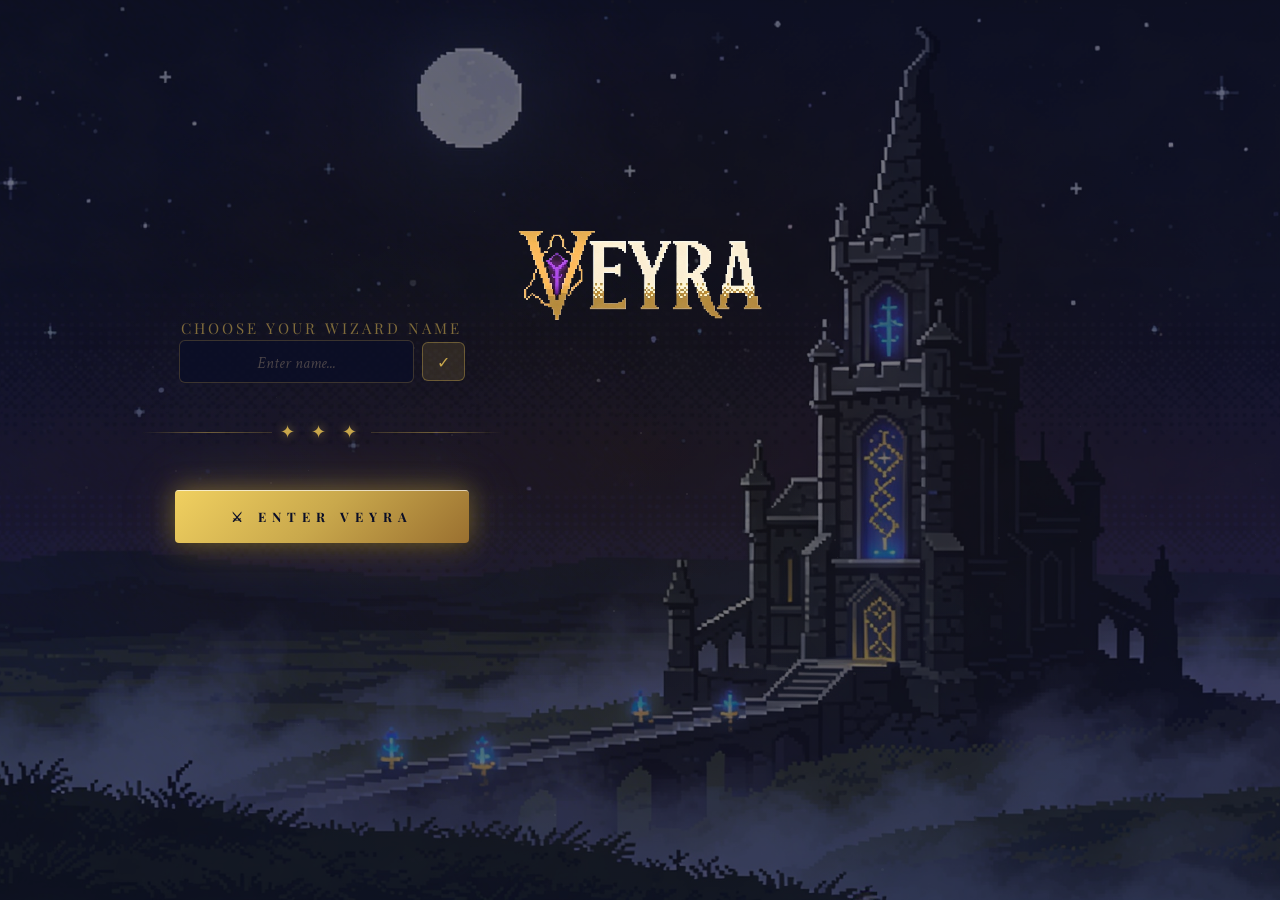
==== index.html @ f9e55d37 "feat(passives): rename Ley Loom → Sigil Tree, visual overhaul - User-facing rename: Ley Loom → The S" ====
<!DOCTYPE html>
<html lang="en">
<head>
  <meta charset="UTF-8">
  <meta name="viewport" content="width=device-width, initial-scale=1.0">
  <meta name="theme-color" content="#0a0e27">
  <meta name="description" content="Veyra — dark fantasy browser RPG">
  <title>Veyra | Game</title>
  <link rel="icon" type="image/svg+xml" href="favicon.svg">

  <!-- Google Fonts -->
  <link rel="preconnect" href="https://fonts.googleapis.com">
  <link rel="preconnect" href="https://fonts.gstatic.com" crossorigin>
  <link href="https://fonts.googleapis.com/css2?family=Cinzel:wght@700&family=Playfair+Display:wght@700;900&family=Crimson+Text:ital,wght@0,400;0,600;1,400&display=swap" rel="stylesheet">
  <link href="https://fonts.googleapis.com/css2?family=Inter:wght@300;400;500;600;700&display=swap" rel="stylesheet">

  <!-- Стили -->
  <link rel="stylesheet" href="src/css/main.css">
  <link rel="stylesheet" href="src/css/map.css">
  <link rel="stylesheet" href="src/css/combat.css">
  <link rel="stylesheet" href="src/css/grimoire.css">
  <link rel="stylesheet" href="src/css/ui.css">
  <link rel="stylesheet" href="src/css/inventory.css">
  <link rel="stylesheet" href="src/css/shop.css">
  <link rel="stylesheet" href="src/css/awakening.css">
  <link rel="stylesheet" href="src/css/tower.css">
  <link rel="stylesheet" href="src/css/passives.css">
</head>
<body>

<!-- Звёздный фон (JS генерирует звёзды) -->
<div id="stars-bg"></div>

<!-- Уведомления -->
<div id="notifications"></div>

<!-- Главный контейнер -->
<div id="game-container">

  <!-- ===== LOADING SCREEN ===== -->
  <div id="screen-loading" class="screen active">
    <div class="loading-bg"></div>

    <!-- Логотип по центру экрана, выше контентного блока -->
    <div class="loading-logo-center">
      <img src="assets/generated/pixel/logo.png" class="loading-logo" alt="VEYRA">
    </div>

    <div class="loading-content">

      <!-- Блок для зарегистрированного пользователя (скрыт по умолчанию) -->
      <div class="loading-user-block" id="loading-user-block" style="display:none">
        <div class="loading-user-row">
          <span class="loading-username" id="hero-name-display"></span>
          <button class="loading-logout-btn" id="btn-logout">✕ Logout</button>
        </div>
      </div>

      <!-- Блок ввода имени (для незарегистрированного) -->
      <div class="loading-register-block" id="loading-register-block">
        <div class="loading-register-label">Choose your wizard name</div>
        <div class="loading-name-row">
          <input
            type="text"
            id="hero-name-input"
            placeholder="Enter name..."
            maxlength="20"
            autocomplete="off"
            spellcheck="false"
          >
          <button id="btn-confirm-name">✓</button>
        </div>
      </div>

      <div class="ornament"><span class="ornament-symbol">✦ ✦ ✦</span></div>
      <button id="btn-start">⚔ Enter Veyra</button>
    </div>
  </div>

  <!-- ===== LOCATION SCREEN ===== -->
  <div id="screen-location" class="screen">
    <!-- Полноэкранный фон текущей локации -->
    <div id="location-bg" class="location-bg"></div>

    <!-- Спрайт торговца — показывается только на площади -->
    <div id="merchant-sprite" style="display:none; position:absolute; bottom:14%; left:4%; z-index:5; cursor:pointer;" title="Talk to Merchant">
      <img src="assets/generated/pixel/NPC_MERCHANT.png" style="height:400px;image-rendering:pixelated;" alt="Merchant">
    </div>

    <!-- Градиентный оверлей для читаемости текста -->
    <div class="location-overlay"></div>

    <!-- HUD: имя, уровень, золото (левый верхний угол) -->
    <div class="location-hud">
      <span id="loc-hud-name" class="loc-hud-name">Mage</span>
      <span id="loc-hud-class-badge" class="hud-class-badge" style="display:none"></span>
      <span id="loc-hud-level" class="loc-hud-level">Lv. 1</span>
      <span id="loc-hud-gold" class="loc-hud-gold">🪙 0</span>
      <div class="hud-buffs" id="hud-buffs"></div>
    </div>

    <!-- Длинная кнопка инвентаря вверху -->
    <button class="inv-top-btn" id="btn-open-inventory"><img src="assets/generated/pixel/inventory_icon.png" width="56" height="56" style="image-rendering:pixelated;vertical-align:middle" alt=""> Inventory</button>

    <!-- Кнопки правый верхний угол (вертикально) -->
    <div class="location-top-right">
      <button class="loc-btn-gold" id="btn-loc-daily"><img src="assets/generated/pixel/reward_icon.png" width="64" height="64" style="image-rendering:pixelated;display:block;margin:0 auto 4px" alt=""><span>Rewards</span></button>
      <button class="loc-btn-outline" id="btn-loc-map"><img src="assets/generated/pixel/map_icon.png" width="64" height="64" style="image-rendering:pixelated;display:block;margin:0 auto 4px" alt=""><span>Map</span></button>
    </div>

    <!-- Кнопки действий внизу по центру (динамические) -->
    <div class="location-actions" id="location-actions"></div>
  </div>

  <!-- ===== MAP SCREEN ===== -->
  <div id="screen-map" class="screen">
    <div class="map-fullscreen-bg"></div>

    <!-- Маркер: Town Square — PNG иконка замка -->
    <div class="map-marker map-marker-square" id="hotspot-square">
      <img src="assets/generated/pixel/castle-marker.png" class="map-marker-img" alt="Town Square">
      <div class="map-marker-label">Town Square</div>
    </div>

    <!-- Маркер: Home — PNG иконка дома -->
    <div class="map-marker map-marker-home" id="hotspot-home">
      <img src="assets/generated/pixel/home-marker.png" class="map-marker-img" alt="Home">
      <div class="map-marker-label">Home</div>
    </div>

    <!-- Маркер: The Spire of Colwick -->
    <div class="map-marker map-marker-tower" id="hotspot-tower">
      <img src="assets/generated/pixel/Tower_Icon.png" class="map-marker-img" alt="The Spire">
      <div class="map-marker-label">The Spire</div>
    </div>

    <button class="map-back-btn" id="btn-map-back">← Back</button>
  </div>

  <!-- ===== INVENTORY SCREEN ===== -->
  <div id="screen-home" class="screen">

    <!-- Шапка инвентаря -->
    <div class="inv-header">
      <button class="inv-back-btn" id="btn-home-back">← Back</button>
      <div class="inv-header-title">Inventory</div>
      <button class="inv-back-btn" id="btn-open-passives" style="margin-left:auto;margin-right:8px;border-color:#4a6a9a;color:#9dc8f0">Sigil Tree</button>
      <div class="inv-header-gold" id="inv-gold">🪙 0</div>
    </div>

    <!-- Основной layout: левая вешалка + правая сетка -->
    <div class="inv-layout">

      <!-- ЛЕВАЯ ЧАСТЬ (40%): интерактивная вешалка -->
      <div class="inv-left">
        <div class="inv-section-label">Equipped</div>

        <!-- Крупная интерактивная вешалка -->
        <div class="inv-hanger-interactive">
          <!-- Wrapper — точно по размеру изображения, зоны позиционируются внутри -->
          <div class="hanger-img-wrapper">
            <img src="assets/generated/pixel/вешалка.png" class="hanger-main-img" alt="hanger">

            <!-- Circle indicators for equipment slots -->
            <!-- Position via top/left percentages. Adjust to match your hanger image (337x600). -->
            <div class="hanger-circle" id="hanger-slot-hat" data-slot="hat" style="top: 10%; left: 42%;"></div>
            <div class="hanger-circle" id="hanger-slot-cloak" data-slot="cloak" style="top: 45%; left: 18%;"></div>
            <div class="hanger-circle" id="hanger-slot-staff" data-slot="staff" style="top: 40%; left: 72%;"></div>
          </div>

          <!-- Скрытые элементы для совместимости с inventory.js -->
          <span id="hanger-hat-emoji" style="display:none"></span>
          <span id="hanger-cloak-emoji" style="display:none"></span>
          <span id="hanger-staff-emoji" style="display:none"></span>
        </div>

        <!-- Статы персонажа -->
        <div class="inv-char-block">
          <div class="inv-char-name" id="inv-char-name">Mage</div>
          <div class="inv-char-level" id="inv-char-level">Level 1</div>
          <div class="inv-xp-row">
            <div class="inv-xp-bar-wrap">
              <div class="inv-xp-bar" id="inv-xp-bar"></div>
            </div>
            <span class="inv-xp-text" id="inv-xp-text">0 / 110 XP</span>
          </div>
          <div class="inv-buffs" id="inv-buffs" style="display:none"></div>
          <div class="inv-stat-row">
            <span class="inv-stat-label">Strength</span>
            <div class="inv-stat-bar-wrap"><div class="inv-stat-bar" id="inv-str-bar"></div></div>
            <span class="inv-stat-val" id="inv-str-val">5</span>
          </div>
          <div class="inv-stat-row">
            <span class="inv-stat-label">Intelligence</span>
            <div class="inv-stat-bar-wrap"><div class="inv-stat-bar" id="inv-int-bar"></div></div>
            <span class="inv-stat-val" id="inv-int-val">5</span>
          </div>
        </div>
      </div>

      <!-- Вертикальный разделитель -->
      <div class="inv-divider"></div>

      <!-- ПРАВАЯ ЧАСТЬ (60%): сетка предметов -->
      <div class="inv-right">
        <div class="inv-section-label">Items<span class="inv-filter-label" id="inv-filter-label"></span></div>
        <!-- Сетка 4×4, пагинация вместо скролла -->
        <div class="inv-grid" id="inv-grid"></div>
        <div id="inv-pagination" class="inv-pagination"></div>
      </div>

    </div>

    <!-- Tooltip предмета (скрыт по умолчанию) -->
    <div class="inv-item-tooltip" id="inv-tooltip">
      <div class="tooltip-name" id="tooltip-name"></div>
      <div class="tooltip-type" id="tooltip-type"></div>
      <div class="tooltip-bonus" id="tooltip-bonus"></div>
      <div class="tooltip-btn-row">
        <button class="tooltip-equip-btn" id="tooltip-equip-btn">Equip</button>
        <button class="tooltip-use-btn" id="tooltip-use-btn" style="display:none">Use</button>
      </div>
    </div>

  </div>

  <!-- ===== GRIMOIRE SCREEN ===== -->
  <div id="screen-grimoire" class="screen">

    <!-- Верхняя панель гримуара -->
    <div class="grimoire-header">
      <button id="btn-grimoire-back">← Back</button>
      <div class="grimoire-header-title">Grimoire Preparation</div>
      <div class="grimoire-header-right" id="grimoire-enemy-badge"></div>
    </div>

    <!-- Основной layout: книга гримуара -->
    <div class="grimoire-book">

      <!-- Левая страница: слоты сборки -->
      <div class="grimoire-page grimoire-page-left">
        <div class="grimoire-page-title">Spell Rotation</div>

        <!-- Лор-подсказка при пустом гримуаре — показывается через JS -->
        <div class="grimoire-lore-hint" id="grimoire-empty-hint" style="display:none">
          Your grimoire is empty, traveller. Choose your spells — weave them into the fabric of your magic. Without three rituals the portal to battle will not open.
        </div>

        <!-- 5 слотов гримуара -->
        <div class="grimoire-slots" id="grimoire-slots">
          <!-- Генерируется через JS -->
        </div>

        <!-- Лор-подпись под слотами -->
        <div class="grimoire-page-lore">
          Pages of the grimoire. Spells will be cast in this order,<br>again and again, until the enemy falls.
        </div>

        <div class="grimoire-rotation-hint">I → II → III → IV → V → I → ...</div>

        <!-- Превью DPS -->
        <div class="grimoire-dps-preview">
          <div class="dps-row">
            <span class="dps-label">Est. DPS:</span>
            <span class="dps-value" id="grimoire-dps">—</span>
          </div>
          <div class="dps-row">
            <span class="dps-label">Est. Kill Time:</span>
            <span class="dps-value" id="grimoire-killtime">—</span>
          </div>
        </div>
      </div>

      <!-- Разделитель книги -->
      <div class="grimoire-spine"></div>

      <!-- Правая страница: пул заклинаний -->
      <div class="grimoire-page grimoire-page-right">
        <div class="grimoire-page-title">Available Spells</div>

        <div class="grimoire-filter-bar" id="grimoire-filter-bar">
          <button class="grimoire-filter-btn grimoire-filter-btn-active" data-filter="all" id="filter-btn-all">All</button>
          <button class="grimoire-filter-btn" data-filter="myclass" id="filter-btn-myclass">My Class</button>
        </div>

        <div class="grimoire-spell-pool" id="grimoire-spell-pool">
          <!-- Генерируется через JS -->
        </div>
        <!-- Лор-подпись под пулом -->
        <div class="grimoire-page-lore">
          Arsenal of available spells. Each new ability<br>awakens as your power grows.
        </div>
      </div>

    </div>

    <!-- Карточка выбранного врага -->
    <div class="grimoire-enemy-card" id="grimoire-enemy-card"></div>

    <!-- Кнопка начала боя -->
    <div class="grimoire-footer">
      <div class="grimoire-warning" id="grimoire-warning"></div>
      <button class="grimoire-begin-btn" id="btn-begin-battle" disabled>⚔ Begin Battle</button>
    </div>

  </div>

  <!-- ===== TOWER ENTRANCE SCREEN ===== -->
  <div id="screen-tower" class="screen">
    <div class="tower-entrance-bg"></div>
    <div class="tower-entrance-overlay"></div>

    <!-- Two-column layout: floor progress left, hero info right -->
    <div class="tower-entrance-layout">

      <!-- RIGHT PANEL: title, meta, actions -->
      <div class="tower-right-panel">
        <div class="tower-title-block">
          <div class="tower-title-ornament">✦ &nbsp; ✦ &nbsp; ✦</div>
          <h1 class="tower-title">THE SPIRE OF COLWICK</h1>
          <div class="tower-subtitle">Ascend. Survive. Claim your glory.</div>
        </div>

        <div class="tower-stats-block">
          <div class="tower-stat-item">
            <span class="tower-stat-label">Attempts today</span>
            <span class="tower-stat-value" id="tower-attempts-display">0 / 3</span>
          </div>
          <div class="tower-stat-divider"></div>
          <div class="tower-stat-item">
            <span class="tower-stat-label">Best floor today</span>
            <span class="tower-stat-value" id="tower-best-display">—</span>
          </div>
          <div class="tower-stat-divider"></div>
          <div class="tower-stat-item">
            <span class="tower-stat-label">All-time best</span>
            <span class="tower-stat-value" id="tower-alltime-display">—</span>
          </div>
        </div>

        <div class="tower-entrance-actions">
          <button class="tower-enter-btn" id="btn-tower-enter">ENTER THE SPIRE</button>
          <!-- Continue run button — shown by JS when an active run exists -->
          <button class="tower-continue-run-btn" id="btn-tower-continue-run" style="display:none">CONTINUE RUN</button>
          <button class="tower-back-btn" id="btn-tower-back">← Back to Map</button>
        </div>
      </div>

    </div>
  </div>

  <!-- ===== TOWER INTER-FLOOR SCREEN ===== -->
  <div id="screen-tower-floor" class="screen">
    <div class="tower-floor-bg"></div>

    <div class="tower-floor-content">
      <div class="tower-floor-cleared-title" id="tower-floor-title">Floor 1 Cleared!</div>

      <div class="tower-floor-mage-status">
        <div class="tower-floor-mage-hp" id="tower-floor-mage-hp">HP: 100 / 100</div>
      </div>

      <div class="tower-floor-divider"></div>

      <div class="tower-floor-next-label">Next Encounter</div>
      <div class="tower-floor-next-preview" id="tower-floor-next-preview">
        <!-- Генерируется tower.js -->
      </div>

      <div class="tower-floor-actions">
        <button class="tower-continue-btn" id="btn-tower-continue">Continue to Floor 2</button>
        <button class="tower-exit-btn" id="btn-tower-exit">Exit Tower</button>
      </div>
    </div>
  </div>

  <!-- ===== TOWER SUMMARY SCREEN ===== -->
  <div id="screen-tower-summary" class="screen">
    <div class="tower-summary-bg"></div>

    <div class="tower-summary-content">
      <div class="tower-summary-title" id="tower-summary-title">The Spire Endures</div>

      <div class="tower-summary-ornament">✦ ✦ ✦</div>

      <div class="tower-summary-detail" id="tower-summary-detail">
        <!-- Генерируется tower.js -->
      </div>

      <button class="tower-claim-btn" id="btn-tower-claim">Claim Rewards</button>
    </div>
  </div>

  <!-- ===== COMBAT SCREEN ===== -->
  <div id="screen-combat" class="screen">

    <!-- Верхняя панель боя -->
    <div class="combat-header">
      <button id="btn-combat-back">← Map</button>
      <!-- Таймер скрыт: бой идёт до смерти одного из участников -->
      <div class="combat-timer-display" id="combat-timer" style="display:none">1:00</div>
      <div class="combat-mage-hp-display" id="combat-mage-hp-display">HP: 100 / 100</div>
    </div>

    <!-- Арена: маг VS враг -->
    <div class="combat-arena">

      <!-- Маг -->
      <div id="combat-mage">
        <div class="mage-figure">
          <img id="mage-anim-idle"   class="mage-sprite"                  src="assets/generated/pixel/character_idle.webp"   alt="">
          <img id="mage-anim-attack" class="mage-sprite mage-sprite-hidden" src="assets/generated/pixel/character_attack.webp" alt="">
          <img id="mage-anim-hurt"   class="mage-sprite mage-sprite-hidden" src="assets/generated/pixel/character_hurt.webp"   alt="">
          <img id="mage-anim-death"  class="mage-sprite mage-sprite-hidden" src="assets/generated/pixel/character_death.webp"  alt="">
        </div>
        <!-- HP бар мага -->
        <div class="combat-hp-bar-wrap">
          <div class="combat-hp-bar combat-hp-bar-mage" id="mage-hp-bar"></div>
        </div>
        <div class="combat-hp-text" id="mage-hp-text">100 / 100</div>
        <!-- Индикатор щита -->
        <div class="mage-shield-display" id="mage-shield-display" style="display:none">Shield: <span id="mage-shield-val">0</span></div>
        <div class="mage-label">You</div>
      </div>

      <!-- Снаряд заклинания (позиционируется абсолютно) -->
      <div id="spell-projectile"></div>

      <!-- Враг -->
      <div id="combat-enemy">
        <div class="enemy-figure">
          <img id="enemy-img" class="combat-enemy-img" src="assets/generated/training_dummy.png" alt="Enemy">
        </div>
        <!-- Статусы врага -->
        <div class="enemy-status-row" id="enemy-status-row"></div>
        <!-- HP бар врага -->
        <div class="combat-hp-bar-wrap">
          <div class="combat-hp-bar combat-hp-bar-enemy" id="enemy-hp-bar"></div>
        </div>
        <div class="combat-hp-text" id="enemy-hp-text">200 / 200</div>
        <div class="enemy-label" id="enemy-label">Enemy</div>
      </div>

    </div>

    <!-- Grimoire Tracker: текущая ротация -->
    <div class="grimoire-tracker" id="grimoire-tracker">
      <!-- Генерируется через JS -->
    </div>

    <!-- Лог боевых действий -->
    <div class="combat-log-container">
      <div id="combat-log"></div>
    </div>

    <!-- Лор-подсказка при первом бою — скрывается через 8 сек -->
    <div class="combat-lore-hint" id="combat-lore-hint" style="display:none">
      Your mage performs the ritual automatically. Watch. Pray. Your power decides the outcome.
    </div>

    <!-- Skip Fight: авто-просчёт исхода боя, доступен везде (обычный бой, башня, тренировка) -->
    <button id="btn-skip-fight" class="combat-skip-btn">&#x23ED; Skip</button>

  </div>

  <!-- Resolving overlay — поверх всего при быстром просчёте боя -->
  <div id="resolving-overlay" class="resolving-overlay hidden">Resolving…</div>

  <!-- ===== PASSIVES SCREEN — Sigil Tree ===== -->
  <div id="screen-passives" class="screen">

    <!-- Header -->
    <div class="passives-header">
      <button class="passives-back-btn" id="btn-passives-back">← Back</button>
      <div class="passives-header-title">❖ The Sigil Tree ❖</div>
      <div class="passives-threads-display">
        Sigils: <span class="passives-threads-count" id="passives-header-threads">0</span>
      </div>
    </div>

    <!-- Main layout -->
    <div class="passives-layout">

      <!-- Left panel: character info + sigils + respec -->
      <div class="passives-left">
        <div class="passives-panel-title">The Sigil Tree</div>
        <div class="passives-panel-divider"></div>

        <div class="passives-char-name" id="passives-char-name">Mage</div>
        <div class="passives-char-class" id="passives-char-class">No Class</div>

        <div class="passives-panel-divider"></div>

        <div class="passives-threads-box">
          <div class="passives-threads-label">Sigils Available</div>
          <div class="passives-threads-value" id="passives-threads-value">0</div>
          <div class="passives-threads-total" id="passives-threads-total">0 total earned</div>
        </div>

        <div class="passives-panel-divider"></div>

        <div class="passives-legend">
          <div class="passives-legend-title">Node Types</div>
          <div class="passives-legend-item">
            <span class="legend-star legend-star-minor">&#9733;</span> Minor (1 Sigil)
          </div>
          <div class="passives-legend-item">
            <span class="legend-star legend-star-major">&#9733;</span> Major (2 Sigils)
          </div>
          <div class="passives-legend-item">
            <span class="legend-star legend-star-keystone">&#10022;</span> Keystone (3 Sigils)
          </div>
        </div>

        <button class="passives-respec-btn" id="btn-passives-respec" disabled>&#8635; Respec All (0g)</button>
      </div>

      <!-- Right panel: constellation canvas -->
      <div class="passives-right" id="passives-right-panel">
        <!-- Canvas container — PassiveTreeCanvas.init() attaches <canvas> here -->
        <div id="passives-canvas-container" class="passives-canvas-wrap">
          <!-- Decorative L-shaped corner ornaments -->
          <div class="passives-corner passives-corner-tl"></div>
          <div class="passives-corner passives-corner-tr"></div>
          <div class="passives-corner passives-corner-bl"></div>
          <div class="passives-corner passives-corner-br"></div>
        </div>
      </div>
    </div>

  </div>

</div><!-- /game-container -->

<!-- ===== POPUP: DAILY LOGIN ===== -->
<div class="popup-overlay" id="popup-daily">
  <div class="popup-window">
    <button class="popup-close-btn" id="btn-close-daily">✕</button>
    <h2 class="popup-title">🎁 Daily Reward</h2>
    <p class="daily-login-intro">Come back every day and collect your gifts</p>

    <!-- Сетка 7 дней -->
    <div id="daily-grid">
      <!-- Генерируется через JS -->
    </div>

    <!-- Отображение текущей награды -->
    <div id="daily-reward-display"></div>

    <div class="daily-btn-row">
      <button id="btn-claim-daily" class="btn-primary">✦ Claim</button>
      <button id="btn-close-daily-2" class="btn-secondary" onclick="document.getElementById('popup-daily').classList.remove('visible')">Later</button>
    </div>
  </div>
</div>

<!-- ===== POPUP: COMBAT RESULT ===== -->
<div class="popup-overlay" id="popup-result">
  <div class="popup-window">
    <h2 class="popup-title" id="result-title">⚔️ Victory!</h2>
    <p id="result-status"></p>
    <div id="result-stats"></div>
    <div class="result-btn-row">
      <button class="btn-primary" id="btn-result-replay">▶ Fight Again</button>
      <button class="btn-secondary" id="btn-result-back">← Map</button>
    </div>
  </div>
</div>

<!-- ===== POPUP: LEVEL UP ===== -->
<div class="popup-overlay" id="popup-levelup">
  <div class="popup-window">
    <span class="levelup-crown">👑</span>
    <p class="levelup-text">Level Up!</p>
    <span id="levelup-number">2</span>
    <div class="levelup-divider"></div>
    <div id="levelup-reward">+10 gold</div>
    <button class="btn-primary" id="btn-levelup-close">Awesome!</button>
  </div>
</div>

<!-- ===== POPUP: LOCATION VIEW (сохранён для совместимости) ===== -->
<div class="popup-overlay" id="popup-location">
  <div class="location-view-window">
    <button class="popup-close-btn" id="btn-close-location">✕</button>
    <div class="location-view-name" id="location-view-name">Town Square</div>
    <img class="location-view-img" id="location-view-img" src="" alt="Location" />
    <p class="location-view-desc" id="location-view-desc"></p>
  </div>
</div>

<!-- ===== POPUP: SHOP ===== -->
<div id="popup-shop" class="popup-overlay">
  <div class="popup-box shop-popup-box">
    <div class="shop-header">
      <h2 class="shop-title">Merchant's Wares</h2>
      <span id="shop-gold-display" class="shop-gold">🪙 0</span>
    </div>
    <!-- Имя торговца и реплика -->
    <div class="shop-merchant-voice">
      <span class="shop-merchant-name">Morthis Dray</span>
      <span id="shop-merchant-line" class="shop-merchant-line"></span>
    </div>
    <div id="shop-items-list" class="shop-items-list"></div>
    <button id="btn-close-shop" class="popup-close-btn">Leave</button>
  </div>
</div>

<!-- ===== POPUP: AWAKENING (Class Selection) ===== -->
<div class="popup-overlay" id="popup-awakening">
  <div class="popup-window awakening-window">
    <h2 class="popup-title awakening-title">The Awakening</h2>
    <p class="awakening-intro">Your magic stirs. Choose the element that calls to your soul.</p>

    <div class="awakening-grid">
      <!-- Pyromancer -->
      <div class="awakening-card" data-class="pyromancer" data-color="#e74c3c">
        <div class="awakening-card-icon" style="color:#e74c3c">&#128293;</div>
        <div class="awakening-card-name" style="color:#e74c3c">Pyromancer</div>
        <div class="awakening-card-element">Fire</div>
        <div class="awakening-card-desc">Kill before you die. Highest burst damage, devastating DoTs, but no healing.</div>
        <div class="awakening-card-passive"><strong>Passive:</strong> Combustion &mdash; fire spells build Ember stacks that detonate for bonus damage.</div>
        <div class="awakening-card-spell">First spell: <em>Fireball</em></div>
      </div>

      <!-- Stormcaller -->
      <div class="awakening-card" data-class="stormcaller" data-color="#3498db">
        <div class="awakening-card-icon" style="color:#3498db">&#9889;</div>
        <div class="awakening-card-name" style="color:#3498db">Stormcaller</div>
        <div class="awakening-card-element">Air</div>
        <div class="awakening-card-desc">Death by a thousand cuts. Fastest casts, chain lightning, evasion.</div>
        <div class="awakening-card-passive"><strong>Passive:</strong> Static Charge &mdash; rapid casts build charges that trigger Thunderstorm.</div>
        <div class="awakening-card-spell">First spell: <em>Gust</em></div>
      </div>

      <!-- Tidecaster -->
      <div class="awakening-card" data-class="tidecaster" data-color="#1abc9c">
        <div class="awakening-card-icon" style="color:#1abc9c">&#127754;</div>
        <div class="awakening-card-name" style="color:#1abc9c">Tidecaster</div>
        <div class="awakening-card-element">Water</div>
        <div class="awakening-card-desc">Outlast everything. Sustain, lifesteal, and control. The patient predator.</div>
        <div class="awakening-card-passive"><strong>Passive:</strong> Riptide &mdash; auto-heals when HP drops below 40%, once per battle.</div>
        <div class="awakening-card-spell">First spell: <em>Tidal Bolt</em></div>
      </div>

      <!-- Geomancer -->
      <div class="awakening-card" data-class="geomancer" data-color="#e67e22">
        <div class="awakening-card-icon" style="color:#e67e22">&#9968;</div>
        <div class="awakening-card-name" style="color:#e67e22">Geomancer</div>
        <div class="awakening-card-element">Earth</div>
        <div class="awakening-card-desc">Unmovable wall. Shields, damage reflection, and attrition warfare.</div>
        <div class="awakening-card-passive"><strong>Passive:</strong> Bedrock &mdash; 15% damage reduction + 10% reflect while shield is active.</div>
        <div class="awakening-card-spell">First spell: <em>Stone Bolt</em></div>
      </div>
    </div>

    <button class="btn-primary awakening-btn" id="btn-awaken" disabled>Awaken</button>
  </div>
</div>

<!-- ES6 модули — точка входа -->
<script type="module" src="src/js/main.js?v=2"></script>

</body>
</html>
---- src/css/main.css ----
/**
 * main.css — глобальные стили, переменные, базовые элементы
 * Основа dark fantasy атмосферы
 */

/* === CSS ПЕРЕМЕННЫЕ === */
:root {
  --color-bg-deep: #0a0e27;
  --color-bg-purple: #100d0a; /* тёмный коричнево-чёрный вместо фиолетового */
  --color-bg-green: #0a2e1a;
  --color-gold: #c9a84c;
  --color-gold-light: #e8c46a;
  --color-gold-dark: #9a7030;
  --color-emerald: #2ecc71;
  --color-text: #e8e0d0;
  --color-text-muted: #8a7a6a;
  --color-border: #3a2a5a;
  --color-border-gold: rgba(201, 168, 76, 0.4);
  --color-arcane: rgba(201, 168, 76, 0.9); /* золото вместо синего */
  --color-verdant: #2ecc71;
  --color-shadow: rgba(180, 140, 60, 1); /* тёмное золото вместо фиолетового */

  --font-title: 'Playfair Display', serif;
  --font-body: 'Crimson Text', serif;
  --font-ui: 'Inter', system-ui, -apple-system, BlinkMacSystemFont, 'Segoe UI', sans-serif;

  /* Unified typography scale — +30% от оригинала для читаемости с расстояния */
  --fs-2xs: 15px;
  --fs-xs:  16px;
  --fs-sm:  17px;
  --fs-md:  19px;
  --fs-lg:  21px;
  --fs-xl:  24px;
  --fs-2xl: 26px;
  --fs-3xl: 37px;

  --transition-fast: 0.15s ease;
  --transition-mid: 0.3s ease;
  --transition-slow: 0.6s ease;

  --glow-gold: 0 0 15px rgba(201, 168, 76, 0.5), 0 0 30px rgba(201, 168, 76, 0.2);
  --glow-purple: 0 0 15px rgba(180, 140, 60, 0.5), 0 0 30px rgba(180, 140, 60, 0.2); /* золото вместо фиолетового */
  --glow-emerald: 0 0 15px rgba(46, 204, 113, 0.5), 0 0 30px rgba(46, 204, 113, 0.2);
  --glow-arcane: 0 0 15px rgba(201, 168, 76, 0.5), 0 0 30px rgba(201, 168, 76, 0.2); /* золото вместо синего */

  /* [HIGH 1.2] Усиленные варианты свечения */
  --glow-gold-strong:   0 0 20px rgba(201, 168, 76, 0.8), 0 0 50px rgba(201, 168, 76, 0.4), 0 0 100px rgba(201, 168, 76, 0.1);
  --glow-purple-strong: 0 0 20px rgba(180, 140, 60, 0.8), 0 0 50px rgba(180, 140, 60, 0.4); /* золото вместо фиолетового */
  --glow-arcane-strong: 0 0 20px rgba(201, 168, 76, 0.8),  0 0 50px rgba(201, 168, 76, 0.4); /* золото вместо синего */
  --border-ornament: linear-gradient(90deg, transparent, rgba(201,168,76,0.6), transparent);
}

/* === СБРОС СТИЛЕЙ === */
*, *::before, *::after {
  box-sizing: border-box;
  margin: 0;
  padding: 0;
}

html, body {
  width: 100%;
  height: 100%;
  overflow: hidden;
}

body {
  background: var(--color-bg-deep);
  color: var(--color-text);
  font-family: var(--font-body);
  font-size: 16px;
  line-height: 1.5;
  -webkit-font-smoothing: antialiased;
  position: relative;
}

/* === ЗВЁЗДНЫЙ ФОН === */
#stars-bg {
  position: fixed;
  inset: 0;
  pointer-events: none;
  z-index: 0;
  overflow: hidden;
}

/* [HIGH 1.1] Туманность второго плана — добавляет глубину */
#stars-bg::after {
  content: '';
  position: absolute;
  inset: 0;
  background:
    radial-gradient(ellipse 80% 50% at 20% 40%, rgba(180, 140, 60, 0.06) 0%, transparent 60%),
    radial-gradient(ellipse 60% 40% at 80% 70%, rgba(201, 168, 76, 0.04) 0%, transparent 55%),
    radial-gradient(ellipse 40% 30% at 50% 10%, rgba(201, 168, 76, 0.04) 0%, transparent 50%);
  pointer-events: none;
  z-index: 0;
}

.star {
  position: absolute;
  background: #fff;
  border-radius: 50%;
  animation: starTwinkle var(--dur, 3s) ease-in-out infinite;
}

@keyframes starTwinkle {
  0%, 100% { opacity: 0.1; transform: scale(1); }
  50% { opacity: 0.8; transform: scale(1.3); }
}

/* === КОНТЕЙНЕР ИГРЫ === */
/* Заполняет весь экран без полос и без фиксированного соотношения сторон */
#game-container {
  position: relative;
  width: 100%;
  height: 100vh;
  overflow: hidden;
  display: flex;
  flex-direction: column;
  z-index: 1;
}

/* === ЭКРАНЫ === */
.screen {
  display: none;
  position: absolute;
  inset: 0;
  flex-direction: column;
  overflow: hidden;
}

.screen.active {
  display: flex;
}

/* [MEDIUM 8.2] Плавный переход между экранами */
.screen-enter {
  animation: screenFadeIn 0.4s ease forwards;
}

@keyframes screenFadeIn {
  from { opacity: 0; }
  to   { opacity: 1; }
}

/* === HUD (верхняя панель) === */
#hud {
  position: fixed;
  top: 0;
  left: 0;
  width: 100%;
  z-index: 100;
  background: linear-gradient(180deg, rgba(10, 14, 39, 0.98) 0%, rgba(10, 14, 39, 0.85) 100%);
  border-bottom: 1px solid var(--color-border-gold);
  padding: 8px 12px 6px;
  display: none;
  flex-direction: column;
  gap: 4px;
  backdrop-filter: blur(8px);
}

.hud-top {
  display: flex;
  align-items: center;
  gap: 12px;
  font-family: var(--font-ui);
  font-size: 20px; /* +30%: 15 → 20 */
  padding: 0 16px;
}

.hud-name {
  color: var(--color-gold);
  font-weight: 600;
  text-shadow: 0 0 8px rgba(201, 168, 76, 0.5);
  flex: 1;
  white-space: nowrap;
  overflow: hidden;
  text-overflow: ellipsis;
}

.hud-level {
  color: var(--color-arcane);
  font-size: var(--fs-xs);
  padding: 2px 8px;
  border: 1px solid rgba(201, 168, 76, 0.4);
  border-radius: 12px;
  background: rgba(201, 168, 76, 0.08);
}

.hud-gold {
  color: var(--color-gold);
  display: flex;
  align-items: center;
  gap: 3px;
  font-size: 17px; /* +30%: 13 → 17 */
}

.hud-gold::before {
  content: '🪙';
  font-size: 12px;
}

/* XP бар */
.hud-xp-bar-container {
  position: relative;
  height: 6px;
  background: rgba(255,255,255,0.08);
  border-radius: 3px;
  overflow: hidden;
  border: 1px solid rgba(255,255,255,0.05);
}

#hud-xp-bar {
  height: 100%;
  background: linear-gradient(90deg, #c9a84c, #b48c3c, #c9a84c); /* золотой градиент вместо синего-фиолетового */
  border-radius: 3px;
  transition: width 0.5s ease;
  position: relative;
}

#hud-xp-bar::after {
  content: '';
  position: absolute;
  top: 0; left: 0; right: 0;
  height: 50%;
  background: rgba(255,255,255,0.2);
  border-radius: 3px 3px 0 0;
}

.hud-xp-text {
  position: absolute;
  right: 4px;
  top: 50%;
  transform: translateY(-50%);
  font-size: var(--fs-2xs);
  color: rgba(255,255,255,0.5);
  font-family: var(--font-title);
  line-height: 1;
}

/* === НИЖНЯЯ НАВИГАЦИЯ (удалена, оставлен пустой блок для совместимости) === */

/* === ЭКРАН ЗАГРУЗКИ === */
#screen-loading {
  background: radial-gradient(ellipse at center, rgba(20,15,10,0.8) 0%, rgba(10,14,39,0.95) 70%),
    radial-gradient(ellipse at 70% 30%, rgba(20,15,10,0.4) 0%, transparent 60%); /* тёмный коричнево-чёрный вместо фиолетового */
  align-items: flex-start;
  justify-content: flex-start;
  text-align: center;
  padding: 40px 24px;
}

/* Фоновое изображение замка — позади всего контента */
.loading-bg {
  position: absolute;
  inset: 0;
  background: url('../../assets/generated/pixel/start-castle.png') center/cover no-repeat;
  z-index: 0;
  opacity: 0.45;
}

/* Правило заменено: z-index теперь задаётся через .loading-content */

/* === ГЕРОЙ НА ЗАГРУЗОЧНОМ ЭКРАНЕ === */
/* PNG-изображение героя над логотипом */
.loading-hero-img {
  width: 200px;
  height: auto;
  display: block;
  margin: 0 auto 24px;
  filter: drop-shadow(0 0 30px rgba(201,168,76,0.5));
}

/* [HIGH 2.1] Логотип с CSS-кольцами вместо простого эмодзи */
.loading-logo-old {
  margin-bottom: 24px;
  position: relative;
  width: 120px;
  height: 120px;
  display: flex;
  align-items: center;
  justify-content: center;
}

.loading-logo .logo-icon {
  font-size: 64px;
  line-height: 1;
  display: block;
  position: relative;
  z-index: 2;
  filter: drop-shadow(0 0 16px rgba(201, 168, 76, 0.9)) drop-shadow(0 0 40px rgba(201, 168, 76, 0.5)); /* золото вместо фиолетового */
  animation: logoPulse 3s ease-in-out infinite;
}

/* Внешнее вращающееся кольцо */
.loading-logo::before {
  content: '';
  position: absolute;
  inset: 0;
  border-radius: 50%;
  border: 1px solid rgba(201, 168, 76, 0.5);
  border-top-color: transparent;
  border-bottom-color: transparent;
  animation: sigilRotate 8s linear infinite;
}

/* Внутреннее контрвращающееся кольцо */
.loading-logo::after {
  content: '';
  position: absolute;
  inset: 8px;
  border-radius: 50%;
  border: 1px solid rgba(180, 140, 60, 0.4); /* золото вместо фиолетового */
  border-left-color: transparent;
  border-right-color: transparent;
  animation: sigilRotate 5s linear infinite reverse;
}

@keyframes sigilRotate {
  from { transform: rotate(0deg); }
  to   { transform: rotate(360deg); }
}

@keyframes logoPulse {
  0%, 100% { filter: drop-shadow(0 0 16px rgba(201,168,76,0.5)); transform: scale(1); } /* золото вместо фиолетового */
  50%       { filter: drop-shadow(0 0 40px rgba(201,168,76,1.0)) drop-shadow(0 0 20px rgba(180,140,60,0.5)); transform: scale(1.04); }
}

/* Обёртка логотипа — абсолютно центрированная, выше контентного блока */
.loading-logo-center {
  position: absolute;
  top: 18%;
  left: 50%;
  transform: translateX(-50%);
  z-index: 2;
  pointer-events: none;
}

/* Логотип игры на начальном экране */
.loading-logo {
  width: 340px;
  max-width: 88vw;
  height: auto;
  display: block;
  image-rendering: pixelated;
  margin-bottom: 4px;
  animation: titleAppear 1.2s cubic-bezier(0.2, 0, 0.4, 1) both;
}

.loading-title {
  font-family: var(--font-title);
  font-size: 72px;
  font-weight: 900;
  color: var(--color-gold);
  text-shadow:
    0 0 20px rgba(201, 168, 76, 0.8),
    0 0 60px rgba(201, 168, 76, 0.4),
    0 0 120px rgba(201, 168, 76, 0.15),
    0 4px 8px rgba(0, 0, 0, 1);
  letter-spacing: 16px;
  text-transform: uppercase;
  margin-top: 0;
  margin-bottom: 4px;
  animation: titleAppear 1.2s cubic-bezier(0.2, 0, 0.4, 1) both;
}

@keyframes titleAppear {
  from {
    opacity: 0;
    letter-spacing: 40px;
    filter: blur(8px);
  }
  to {
    opacity: 1;
    letter-spacing: 16px;
    filter: blur(0);
  }
}

/* [HIGH 2.3] Подзаголовок — итальянский стиль */
.loading-subtitle {
  font-family: var(--font-body);
  font-style: italic;
  color: var(--color-text-muted);
  font-size: 16px;
  letter-spacing: 4px;
  margin-bottom: 48px;
  text-transform: uppercase;
  opacity: 0.75;
  animation: fadeInUp 1s ease 0.4s both;
}

@keyframes fadeInUp {
  from { opacity: 0; transform: translateY(12px); }
  to   { opacity: 0.75; transform: translateY(0); }
}

/* [HIGH 2.5] Секция имени персонажа */
.name-section {
  width: 100%;
  max-width: 340px;
  margin-bottom: 28px;
}

.name-label {
  font-family: var(--font-title);
  font-size: var(--fs-2xs);
  letter-spacing: 4px;
  color: rgba(201, 168, 76, 0.6);
  text-transform: uppercase;
  margin-bottom: 10px;
  text-align: center;
}

#hero-name-display {
  font-family: var(--font-title);
  font-size: 22px;
  color: var(--color-text);
  margin-bottom: 16px;
  text-align: center;
  min-height: 28px;
  text-shadow: 0 0 12px rgba(255,255,255,0.1);
}

.name-input-row {
  display: flex;
  gap: 8px;
}

#hero-name-input {
  flex: 1;
  background: rgba(10, 14, 39, 0.8);
  border: 1px solid rgba(201, 168, 76, 0.25);
  border-radius: 6px;
  padding: 10px 16px;
  color: var(--color-text);
  font-family: var(--font-title);
  font-size: 16px;
  letter-spacing: 1px;
  outline: none;
  transition: border-color 0.2s ease, box-shadow 0.2s ease;
  text-align: center;
}

#hero-name-input::placeholder {
  color: rgba(138, 122, 106, 0.5);
  font-style: italic;
  font-family: var(--font-body);
  letter-spacing: 0;
}

#hero-name-input:focus {
  border-color: rgba(201, 168, 76, 0.7);
  box-shadow: 0 0 0 3px rgba(201, 168, 76, 0.08), 0 0 20px rgba(201, 168, 76, 0.2);
  background: rgba(10, 14, 39, 0.95);
}

#btn-confirm-name {
  background: rgba(201, 168, 76, 0.15);
  border: 1px solid rgba(201, 168, 76, 0.4);
  border-radius: 6px;
  padding: 8px 14px;
  color: var(--color-gold);
  font-family: var(--font-title);
  font-size: var(--fs-xs);
  cursor: pointer;
  transition: all var(--transition-fast);
}

#btn-confirm-name:hover {
  background: rgba(201, 168, 76, 0.25);
  box-shadow: var(--glow-gold);
}

/* [HIGH 2.6] Кнопка ВОЙТИ — монументальный стиль */
#btn-start {
  font-family: var(--font-title);
  font-size: 13px;
  font-weight: 700;
  letter-spacing: 6px;
  text-transform: uppercase;
  color: #0a0e27;
  background: linear-gradient(135deg, #f0d060 0%, #c9a84c 50%, #9a7030 100%);
  border: none;
  border-radius: 4px;
  padding: 18px 56px;
  cursor: pointer;
  position: relative;
  overflow: hidden;
  transition: all 0.3s ease;
  box-shadow:
    0 0 25px rgba(201, 168, 76, 0.5),
    0 0 60px rgba(201, 168, 76, 0.2),
    0 6px 20px rgba(0, 0, 0, 0.6),
    inset 0 1px 0 rgba(255, 255, 255, 0.3);
}

/* Скользящий блеск */
#btn-start::before {
  content: '';
  position: absolute;
  top: 0; left: -100%;
  width: 60%; height: 100%;
  background: linear-gradient(90deg, transparent, rgba(255,255,255,0.35), transparent);
  transform: skewX(-20deg);
  transition: left 0.6s ease;
}

#btn-start:hover::before {
  left: 160%;
}

/* Верхняя линия блика */
#btn-start::after {
  content: '';
  position: absolute;
  top: 0; left: 0; right: 0;
  height: 1px;
  background: rgba(255, 255, 255, 0.5);
}

#btn-start:hover {
  transform: translateY(-3px);
  box-shadow:
    0 0 40px rgba(201, 168, 76, 0.8),
    0 0 80px rgba(201, 168, 76, 0.3),
    0 10px 30px rgba(0, 0, 0, 0.7);
  background: linear-gradient(135deg, #f5d868 0%, #d4a84c 50%, #a07838 100%);
}

#btn-start:active {
  transform: translateY(-1px);
  box-shadow:
    0 0 20px rgba(201, 168, 76, 0.5),
    0 3px 10px rgba(0, 0, 0, 0.5);
}

/* [HIGH 2.4] Орнаментальный разделитель с тремя ромбами */
.ornament {
  display: flex;
  align-items: center;
  gap: 8px;
  color: rgba(201, 168, 76, 0.4);
  width: 100%;
  max-width: 360px;
  margin: 20px 0 28px;
}

.ornament::before {
  content: '';
  flex: 1;
  height: 1px;
  background: linear-gradient(90deg, transparent, rgba(201, 168, 76, 0.5), rgba(201, 168, 76, 0.2));
}

.ornament::after {
  content: '';
  flex: 1;
  height: 1px;
  background: linear-gradient(90deg, rgba(201, 168, 76, 0.2), rgba(201, 168, 76, 0.5), transparent);
}

.ornament-symbol {
  color: var(--color-gold);
  font-size: 18px;
  text-shadow: 0 0 10px rgba(201, 168, 76, 0.6);
  letter-spacing: 6px;
}

/* === ПАНЕЛЬ С ОРНАМЕНТОМ === */
/* [HIGH 1.4] Рамка внутри рамки — декоративный эффект */
.panel {
  background: linear-gradient(135deg, rgba(20, 15, 10, 0.95), rgba(10, 14, 39, 0.95)); /* тёмный коричнево-чёрный вместо фиолетового */
  border: 1px solid rgba(201,168,76,0.3);
  border-radius: 12px;
  padding: 20px;
  position: relative;
  box-shadow: inset 0 1px 0 rgba(255,255,255,0.04), 0 8px 32px rgba(0,0,0,0.5);
}

/* Верхняя золотая линия внутри панели */
.panel::before {
  content: '';
  position: absolute;
  top: 1px;
  left: 12px;
  right: 12px;
  height: 1px;
  background: linear-gradient(90deg, transparent, rgba(201,168,76,0.4), transparent);
  pointer-events: none;
}

/* Нижняя золотая линия внутри панели */
.panel::after {
  content: '';
  position: absolute;
  bottom: 1px;
  left: 12px;
  right: 12px;
  height: 1px;
  background: linear-gradient(90deg, transparent, rgba(201,168,76,0.2), transparent);
  pointer-events: none;
}

/* === КНОПКИ === */

/* [HIGH 7.1] Основная кнопка — усиленное золотое присутствие */
.btn-primary {
  font-family: var(--font-title);
  font-size: var(--fs-sm);
  font-weight: 700;
  letter-spacing: 3px;
  text-transform: uppercase;
  color: #0a0e27;
  background: linear-gradient(135deg, #f0d060, #c9a84c, #9a7030);
  border: none;
  border-radius: 4px;
  padding: 12px 28px;
  cursor: pointer;
  transition: all 0.2s ease;
  box-shadow:
    0 0 12px rgba(201,168,76,0.3),
    0 3px 8px rgba(0,0,0,0.4),
    inset 0 1px 0 rgba(255,255,255,0.3);
  position: relative;
  overflow: hidden;
}

.btn-primary::before {
  content: '';
  position: absolute;
  top: 0; left: 0; right: 0;
  height: 1px;
  background: rgba(255,255,255,0.4);
}

.btn-primary:hover {
  transform: translateY(-2px);
  box-shadow:
    0 0 25px rgba(201,168,76,0.6),
    0 6px 16px rgba(0,0,0,0.5);
  background: linear-gradient(135deg, #f5d868, #d4a84c, #a07838);
}

.btn-primary:active {
  transform: translateY(0);
}

/* [MEDIUM 7.2] Вторичная кнопка — призрачный стиль */
.btn-secondary {
  font-family: var(--font-title);
  font-size: var(--fs-sm);
  letter-spacing: 2px;
  text-transform: uppercase;
  color: rgba(232, 224, 208, 0.6);
  background: rgba(255,255,255,0.03);
  border: 1px solid rgba(255,255,255,0.1);
  border-radius: 4px;
  padding: 10px 20px;
  cursor: pointer;
  transition: all 0.2s ease;
}

.btn-secondary:hover {
  color: var(--color-text);
  border-color: rgba(201,168,76,0.3);
  background: rgba(255,255,255,0.06);
  transform: translateY(-1px);
}

/* === POPUP-Ы === */
.popup-overlay {
  position: fixed;
  inset: 0;
  background: rgba(5, 5, 15, 0.85);
  z-index: 200;
  display: none;
  align-items: center;
  justify-content: center;
  padding: 20px;
  backdrop-filter: blur(4px);
}

.popup-overlay.visible {
  display: flex;
  animation: overlayFadeIn 0.2s ease;
}

@keyframes overlayFadeIn {
  from { opacity: 0; }
  to { opacity: 1; }
}

/* [HIGH 7.3] Всплывающее окно с угловыми орнаментами */
.popup-window {
  background: linear-gradient(160deg, #120f0a 0%, #0d1230 100%); /* тёмный коричневый вместо фиолетового */
  border: 1px solid rgba(201, 168, 76, 0.35);
  border-radius: 12px;
  padding: 32px 36px;
  width: 100%;
  max-width: 520px;
  position: relative;
  box-shadow:
    var(--glow-purple),
    0 0 0 1px rgba(255,255,255,0.03) inset,
    0 24px 80px rgba(0,0,0,0.7);
  animation: popupSlideIn 0.3s cubic-bezier(0.34, 1.56, 0.64, 1);
}

/* Верхняя золотая линия */
.popup-window::before {
  content: '';
  position: absolute;
  top: 0; left: 20%; right: 20%;
  height: 1px;
  background: linear-gradient(90deg, transparent, rgba(201,168,76,0.7), transparent);
}

/* Нижняя золотая линия */
.popup-window::after {
  content: '';
  position: absolute;
  bottom: 0; left: 20%; right: 20%;
  height: 1px;
  background: linear-gradient(90deg, transparent, rgba(201,168,76,0.3), transparent);
}

@keyframes popupSlideIn {
  from { opacity: 0; transform: scale(0.85) translateY(20px); }
  to { opacity: 1; transform: scale(1) translateY(0); }
}

.popup-title {
  font-family: var(--font-title);
  font-size: 20px;
  font-weight: 700;
  color: var(--color-gold);
  text-align: center;
  text-shadow: var(--glow-gold);
  margin-bottom: 20px;
  letter-spacing: 2px;
}

.popup-close-btn {
  position: absolute;
  top: 12px;
  right: 12px;
  background: none;
  border: none;
  color: var(--color-text-muted);
  font-family: var(--font-ui);
  font-size: 20px;
  cursor: pointer;
  padding: 4px;
  line-height: 1;
  transition: color var(--transition-fast);
}

.popup-close-btn:hover {
  color: var(--color-text);
}

/* === УВЕДОМЛЕНИЯ === */
#notifications {
  position: fixed;
  top: 70px;
  right: 16px;
  z-index: 300;
  display: flex;
  flex-direction: column;
  gap: 8px;
  pointer-events: none;
  max-width: 240px;
}

/* [HIGH 7.4] Уведомления — атмосферный стиль */
.notification {
  background: rgba(8, 6, 22, 0.95);
  border-radius: 6px;
  padding: 13px 21px; /* +30% */
  font-family: var(--font-body);
  font-size: var(--fs-xs); /* Body text */
  color: var(--color-text);
  border-left: 3px solid var(--color-gold);
  box-shadow:
    0 4px 20px rgba(0,0,0,0.6),
    0 0 0 1px rgba(255,255,255,0.03),
    inset 0 1px 0 rgba(255,255,255,0.04);
  opacity: 0;
  transform: translateX(30px);
  transition: all 0.3s cubic-bezier(0.4, 0, 0.2, 1);
}

.notification.notif-show {
  opacity: 1;
  transform: translateX(0);
}

.notification.notif-success {
  border-left-color: var(--color-emerald);
  box-shadow: 0 4px 20px rgba(0,0,0,0.6), -2px 0 12px rgba(46,204,113,0.15);
}

.notification.notif-warning {
  border-left-color: #f39c12;
  box-shadow: 0 4px 20px rgba(0,0,0,0.6), -2px 0 12px rgba(243,156,18,0.15);
}

.notification.notif-info {
  border-left-color: var(--color-arcane);
  box-shadow: 0 4px 20px rgba(0,0,0,0.6), -2px 0 12px rgba(201,168,76,0.15); /* золото вместо синего */
}

/* Лорная реплика NPC — курсив, приглушённый бронзовый акцент */
.notification.notif-lore {
  border-left-color: rgba(160,120,60,0.8);
  box-shadow: 0 4px 20px rgba(0,0,0,0.6), -2px 0 12px rgba(160,120,60,0.12);
  font-family: var(--font-body, 'Crimson Text', serif);
  font-style: italic;
  font-size: 1rem;
  color: rgba(220,200,160,0.92);
  max-width: 380px;
}

/* === СЕКЦИИ КОНТЕНТА === */
.screen-content {
  flex: 1;
  overflow-y: auto;
  padding: 66px 16px 80px;
  scrollbar-width: thin;
  scrollbar-color: var(--color-border) transparent;
}

.screen-content::-webkit-scrollbar {
  width: 4px;
}

.screen-content::-webkit-scrollbar-track {
  background: transparent;
}

.screen-content::-webkit-scrollbar-thumb {
  background: var(--color-border);
  border-radius: 2px;
}

.section-title {
  font-family: var(--font-title);
  font-size: 13px;
  letter-spacing: 3px;
  text-transform: uppercase;
  color: var(--color-text-muted);
  margin-bottom: 12px;
  padding-bottom: 6px;
  border-bottom: 1px solid rgba(255,255,255,0.05);
}

/* === SCROLLBAR WEBKIT === */
::-webkit-scrollbar {
  width: 4px;
}

::-webkit-scrollbar-track {
  background: transparent;
}

::-webkit-scrollbar-thumb {
  background: var(--color-border);
  border-radius: 2px;
}

/* ============================================================
   LOCATION SCREEN — экран текущей локации с полноэкранным фоном
   ============================================================ */

#screen-location {
  overflow: hidden;
}

.location-bg {
  position: absolute;
  inset: 0;
  background-size: cover;
  background-position: center;
  background-repeat: no-repeat;
  z-index: 0;
}

.location-overlay {
  position: absolute;
  inset: 0;
  background: linear-gradient(
    to bottom,
    rgba(0,0,0,0.35) 0%,
    transparent 25%,
    transparent 65%,
    rgba(0,0,0,0.65) 100%
  );
  z-index: 1;
}

/* [HIGH 4.1] HUD — стеклянная капсула с чёткой отделкой.
   flex-wrap: wrap позволяет .hud-buffs перенестись на вторую строку
   (через width:100%), исключая горизонтальный рост капсулы в сторону
   кнопки инвентаря. */
.location-hud {
  position: absolute;
  top: 16px;
  left: 20px;
  z-index: 20;
  display: flex;
  flex-wrap: wrap;      /* баффы переносятся на строку ниже */
  gap: 10px;
  align-items: center;
  font-family: var(--font-title);
  background: rgba(5, 5, 20, 0.65);
  backdrop-filter: blur(8px);
  border: 1px solid rgba(201, 168, 76, 0.2);
  border-radius: 24px;
  padding: 6px 16px;
  box-shadow: 0 2px 16px rgba(0,0,0,0.4), inset 0 1px 0 rgba(255,255,255,0.04);
  max-width: calc(50% - 240px);
}

.loc-hud-name {
  color: var(--color-gold);
  font-size: 19px; /* +30%: 14 → 19 */
  font-weight: 700;
  letter-spacing: 1px;
  text-shadow: 0 0 12px rgba(201,168,76,0.5);
}

/* Разделитель между именем и уровнем */
.loc-hud-name::after {
  content: '·';
  margin-left: 10px;
  color: rgba(201,168,76,0.3);
  font-weight: 400;
}

.loc-hud-level {
  color: var(--color-arcane);
  font-size: 17px; /* +30%: 13 → 17 */
  letter-spacing: 1px;
  padding: 0;
  border: none;
  background: none;
}

.loc-hud-gold {
  font-family: 'Cinzel', serif;
  font-weight: 700;
  font-variant-numeric: tabular-nums;
  color: var(--color-gold);
  font-size: 20px; /* +30%: 15 → 20 */
  opacity: 0.9;
}

/* HUD buff pills — отдельная строка под основными статами HUD.
   width:100% вместе с flex-wrap на родителе переносит баффы вниз,
   не давая капсуле расти горизонтально и перекрывать кнопку инвентаря. */
.hud-buffs {
  display: flex;
  gap: 4px;
  align-items: center;
  width: 100%;        /* занимает всю ширину строки → перенос на следующую */
  margin-top: -4px;   /* визуально прижимаем к статам */
  margin-left: 0;
}
.hud-buff-pill {
  display: flex;
  align-items: center;
  justify-content: center;
  width: 22px;
  height: 16px;
  border-radius: 8px;
  border: 1px solid;
  font-family: 'Cinzel', serif;
  font-weight: 700;
  font-size: 10px;
  transition: all 0.3s ease;
  position: relative;
  cursor: help;
}

/* Кнопки правый верхний угол (вертикально) */
.location-top-right {
  position: absolute;
  top: 16px;
  right: 16px;
  z-index: 20;
  display: flex;
  flex-direction: column;
  gap: 8px;
}

/* [MEDIUM 4.3] Золотая кнопка (Награды) */
.loc-btn-gold {
  background: rgba(201,168,76,0.15);
  color: var(--color-gold);
  border: 1px solid rgba(201,168,76,0.5);
  padding: 12px 18px;
  border-radius: 6px;
  font-family: var(--font-title);
  font-size: var(--fs-xs);
  font-weight: 700;
  letter-spacing: 2px;
  text-transform: uppercase;
  cursor: pointer;
  transition: all 0.2s ease;
  backdrop-filter: blur(8px);
  display: flex;
  flex-direction: column;
  align-items: center;
  gap: 2px;
  text-shadow: 0 0 8px rgba(201,168,76,0.4);
  box-shadow: 0 2px 8px rgba(0,0,0,0.4), inset 0 1px 0 rgba(255,255,255,0.08);
}

/* [MEDIUM 4.3] Контурная кнопка (Карта) */
.loc-btn-outline {
  background: rgba(5,5,20,0.6);
  color: var(--color-text-muted);
  border: 1px solid rgba(255,255,255,0.15);
  padding: 12px 18px;
  border-radius: 6px;
  font-family: var(--font-title);
  font-size: var(--fs-xs);
  letter-spacing: 2px;
  text-transform: uppercase;
  cursor: pointer;
  backdrop-filter: blur(8px);
  transition: all 0.2s ease;
  display: flex;
  flex-direction: column;
  align-items: center;
  gap: 2px;
  box-shadow: 0 2px 8px rgba(0,0,0,0.3);
}

.loc-btn-gold:hover,
.loc-btn-outline:hover {
  transform: translateY(-2px);
}

.loc-btn-gold:hover {
  background: rgba(201,168,76,0.25);
  border-color: rgba(201,168,76,0.8);
  box-shadow: 0 0 20px rgba(201,168,76,0.3), 0 4px 12px rgba(0,0,0,0.4);
}

.loc-btn-outline:hover {
  color: var(--color-text);
  border-color: rgba(201,168,76,0.4);
  box-shadow: 0 0 12px rgba(201,168,76,0.15), 0 4px 12px rgba(0,0,0,0.4);
}

/* Кнопки действий внизу по центру */
.location-actions {
  position: absolute;
  bottom: 48px;
  left: 50%;
  transform: translateX(-50%);
  z-index: 20;
  display: flex;
  gap: 16px;
}

/* [HIGH 4.2] Кнопка действия локации — монументальный призыв к действию */
.location-action-btn {
  background:
    linear-gradient(180deg, rgba(201,168,76,0.12) 0%, rgba(0,0,0,0.5) 100%);
  color: var(--color-gold);
  border: 1px solid rgba(201, 168, 76, 0.5);
  border-top: 1px solid rgba(201, 168, 76, 0.8);
  padding: 21px 62px; /* +30%: 16→21, 48→62 */
  border-radius: 6px;
  font-family: var(--font-title);
  font-size: 19px; /* +30%: 14 → 19 */
  font-weight: 700;
  letter-spacing: 4px;
  text-transform: uppercase;
  cursor: pointer;
  backdrop-filter: blur(12px);
  transition: all 0.25s ease;
  white-space: nowrap;
  position: relative;
  overflow: hidden;
  box-shadow:
    0 0 30px rgba(0,0,0,0.5),
    0 4px 16px rgba(0,0,0,0.4),
    inset 0 1px 0 rgba(255,255,255,0.08);
  text-shadow: 0 0 12px rgba(201,168,76,0.6);
}

/* Скользящий блеск */
.location-action-btn::before {
  content: '';
  position: absolute;
  top: 0; left: -80%;
  width: 50%; height: 100%;
  background: linear-gradient(90deg, transparent, rgba(255,255,255,0.1), transparent);
  transform: skewX(-20deg);
  transition: left 0.5s ease;
}

.location-action-btn:hover::before {
  left: 150%;
}

.location-action-btn:hover {
  background:
    linear-gradient(180deg, rgba(201,168,76,0.2) 0%, rgba(0,0,0,0.4) 100%);
  border-color: rgba(201,168,76,0.9);
  box-shadow:
    0 0 40px rgba(201,168,76,0.3),
    0 0 80px rgba(201,168,76,0.1),
    0 8px 24px rgba(0,0,0,0.5);
  transform: translateY(-4px);
  text-shadow: 0 0 20px rgba(201,168,76,0.9);
}

.location-action-btn:active {
  transform: translateY(-1px);
}

/* ============================================================
   HOME SCREEN — экран дома с магом и статами
   ============================================================ */

/* #screen-home styles moved to inventory.css */

/* === АМБИЕНТНЫЕ АНИМАЦИИ === */

/* [MEDIUM 1.3] Медленная пульсация виньетки */
@keyframes vignettePulse {
  0%, 100% { opacity: 0.7; }
  50%       { opacity: 1.0; }
}

.vignette-pulse {
  animation: vignettePulse 8s ease-in-out infinite;
}

/* [MEDIUM 8.1] Плавающие угольки — CSS-класс для JS-генерируемых частиц */
@keyframes emberFloat {
  0%   { transform: translateY(100vh) translateX(0px) scale(0); opacity: 0; }
  5%   { opacity: 1; transform: translateY(95vh) scale(1); }
  95%  { opacity: 0.3; }
  100% { transform: translateY(-20px) translateX(var(--drift, 20px)) scale(0.5); opacity: 0; }
}

.ember-particle {
  position: fixed;
  width: 3px;
  height: 3px;
  border-radius: 50%;
  background: var(--color-gold);
  pointer-events: none;
  z-index: 0;
  animation: emberFloat var(--dur, 8s) ease-in var(--delay, 0s) infinite;
  box-shadow: 0 0 4px var(--color-gold);
}

/* === LOADING SCREEN — USER BLOCK === */

/* Контейнер всего контента загрузочного экрана */
.loading-content {
  position: relative;
  z-index: 1;
  display: flex;
  flex-direction: column;
  align-items: center;
  justify-content: center;
  gap: 16px;
  width: 44%;
  height: 100%;
  padding: 40px 20px 80px 6%;
}

/* Блок зарегистрированного пользователя */
.loading-user-block {
  display: flex;
  align-items: center;
  justify-content: center;
}

/* Строка с именем и кнопкой logout */
.loading-user-row {
  display: flex;
  align-items: center;
  gap: 12px;
  background: rgba(10, 7, 30, 0.7);
  border: 1px solid rgba(201, 168, 76, 0.4);
  border-radius: 8px;
  padding: 10px 16px;
  backdrop-filter: blur(8px);
}

/* Отображение имени игрока */
.loading-username {
  font-family: var(--font-title);
  font-size: 16px;
  letter-spacing: 3px;
  color: rgba(232, 213, 160, 0.95);
  text-transform: uppercase;
}

/* Кнопка выхода */
.loading-logout-btn {
  background: none;
  border: 1px solid rgba(255, 255, 255, 0.15);
  color: rgba(200, 180, 255, 0.5);
  font-family: var(--font-title);
  font-size: var(--fs-2xs);
  letter-spacing: 2px;
  padding: 5px 10px;
  border-radius: 4px;
  cursor: pointer;
  transition: all 0.2s;
}
.loading-logout-btn:hover {
  border-color: rgba(220, 100, 100, 0.5);
  color: rgba(220, 100, 100, 0.8);
}

/* Блок регистрации (ввод имени) */
.loading-register-block {
  display: flex;
  flex-direction: column;
  align-items: center;
  gap: 10px;
}

/* Подпись над полем ввода */
.loading-register-label {
  font-family: var(--font-title);
  font-size: var(--fs-2xs);
  letter-spacing: 3px;
  text-transform: uppercase;
  color: rgba(201, 168, 76, 0.6);
}

/* Строка с инпутом и кнопкой подтверждения */
.loading-name-row {
  display: flex;
  gap: 8px;
  align-items: center;
}

/* ===== АДАПТИВНОСТЬ HUD: средние экраны ~1280px ===== */
/* На экранах меньше 1400px HUD может перекрываться кнопкой инвентаря */
@media (max-width: 1400px) {
  /* Уменьшаем font-size HUD-элементов */
  .loc-hud-name {
    font-size: 15px;
  }
  .loc-hud-level {
    font-size: 13px;
  }
  .loc-hud-gold {
    font-size: 15px;
  }

  /* Уменьшаем внутренние отступы капсулы HUD */
  .location-hud {
    padding: 5px 12px;
    gap: 7px;
  }
}

@media (max-width: 1500px) {
  .inv-top-btn { width: 34%; }
}

/* На 1280px дополнительно сжимаем кнопку инвентаря */
@media (max-width: 1280px) {
  /* Кнопка инвентаря — уже по ширине и компактнее */
  .inv-top-btn {
    width: 34%;
    font-size: 13px;
    padding: 8px 0;
  }

  /* HUD — совсем компактный */
  .location-hud {
    padding: 4px 10px;
    gap: 6px;
  }
  .loc-hud-name {
    font-size: 13px;
  }
  .loc-hud-level {
    font-size: 12px;
  }
  .loc-hud-gold {
    font-size: 13px;
  }
}
---- src/css/map.css ----
/**
 * map.css — экран карты мира
 */

#screen-map {
  overflow: hidden;
}

.map-fullscreen-bg {
  position: absolute;
  inset: 0;
  background: url('../../assets/generated/pixel/map.png') center/cover no-repeat;
  z-index: 0;
}

/* === МАРКЕРЫ НА КАРТЕ === */

.map-marker {
  position: absolute;
  cursor: pointer;
  z-index: 10;
  display: flex;
  flex-direction: column;
  align-items: center;
  gap: 4px;
  transition: none; /* JS проставляет left/top напрямую — transition убран */
  /* Центрирование: маркер 40px, смещаем на половину его размера */
  margin-left: -85px;
  margin-top: -85px;
}

/* PNG-иконка маркера */
.map-marker-img {
  width: 170px;
  height: 170px;
  object-fit: contain;
  image-rendering: pixelated;
  filter: drop-shadow(0 0 8px rgba(201, 168, 76, 0.5));
  transition: filter 0.2s ease, transform 0.2s ease;
}
.map-marker:hover .map-marker-img {
  filter: drop-shadow(0 0 16px rgba(201, 168, 76, 0.9));
  transform: scale(1.1);
}

/* Старые стили точек маркеров закомментированы — заменены на PNG */
/* .map-marker-dot { ... } */
/* .map-marker-home .map-marker-dot { ... } */
/* .map-marker-square .map-marker-dot { ... } */
/* @keyframes markerPulse { ... } */

/* Подпись маркера */
.map-marker-label {
  font-family: var(--font-title);
  font-size: 16px; /* минимум 16px согласно заданию, было 12 */
  font-weight: 700;
  letter-spacing: 2px;
  text-transform: uppercase;
  color: rgba(232, 213, 160, 0.8); /* тёплый золотистый вместо фиолетового */
  white-space: nowrap;
  background: rgba(5, 3, 15, 0.75);
  padding: 5px 12px; /* +30%: 3→5, 8→12 */
  border-radius: 3px;
  backdrop-filter: blur(4px);
  pointer-events: none;
}
.map-marker-home .map-marker-label  { color: rgba(100, 255, 160, 0.9); }
.map-marker-square .map-marker-label { color: rgba(232, 213, 160, 0.9); } /* золотистый вместо фиолетового */

/* === КНОПКА НАЗАД === */
.map-back-btn {
  position: absolute;
  top: 20px;
  left: 20px;
  z-index: 20;
  background: rgba(5,5,20,0.7);
  color: var(--color-text-muted);
  border: 1px solid rgba(255,255,255,0.12);
  padding: 12px 24px; /* +30%: 9→12, 18→24 */
  border-radius: 6px;
  font-family: var(--font-title);
  font-size: 16px; /* +30%: 10 → 16, не ниже 16px */
  letter-spacing: 2px;
  text-transform: uppercase;
  cursor: pointer;
  backdrop-filter: blur(8px);
  transition: all 0.2s ease;
}
.map-back-btn:hover {
  border-color: rgba(201,168,76,0.4);
  color: var(--color-gold);
  transform: translateX(-2px);
}
---- src/css/combat.css ----
/**
 * combat.css — стили боевого экрана
 * Арена, маг, манекен, анимации заклинаний
 */

/* === БОЕВОЙ ЭКРАН === */
/* [HIGH 3.1] Атмосфера арены — туман, факелы, прожектор */
#screen-combat {
  background:
    linear-gradient(to bottom, rgba(10,7,30,0.45) 0%, rgba(10,7,30,0.15) 100%),
    url('../../assets/generated/pixel/тренировочная площадка.png') center/cover no-repeat;
  flex-direction: column;
  overflow: hidden;
}

/* Каменный пол — перспективная сетка с более высоким контрастом */
#screen-combat::before {
  content: '';
  position: absolute;
  bottom: 0;
  left: 0;
  right: 0;
  height: 40%;
  background:
    repeating-linear-gradient(
      90deg,
      transparent 0px,
      transparent 79px,
      rgba(255,255,255,0.03) 79px,
      rgba(255,255,255,0.03) 80px
    ),
    repeating-linear-gradient(
      0deg,
      transparent 0px,
      transparent 39px,
      rgba(255,255,255,0.03) 39px,
      rgba(255,255,255,0.03) 40px
    ),
    linear-gradient(180deg,
      transparent 0%,
      rgba(20, 10, 5, 0.6) 100%
    );
  pointer-events: none;
  z-index: 1;
}

/* Источники факельного света по бокам + мерцание */
#screen-combat::after {
  content: '';
  position: absolute;
  top: 0;
  left: 0;
  right: 0;
  bottom: 0;
  background:
    radial-gradient(ellipse 20% 35% at 3% 30%, rgba(201, 168, 76, 0.12) 0%, transparent 100%),
    radial-gradient(ellipse 20% 35% at 97% 30%, rgba(201, 168, 76, 0.12) 0%, transparent 100%),
    radial-gradient(ellipse 60% 20% at 50% 100%, rgba(201, 168, 76, 0.04) 0%, transparent 100%); /* золото вместо синего */
  pointer-events: none;
  z-index: 1;
  animation: torchFlicker 4s ease-in-out infinite;
}

@keyframes torchFlicker {
  0%, 100% { opacity: 1; }
  25%       { opacity: 0.88; }
  50%       { opacity: 0.95; }
  75%       { opacity: 0.85; }
}

/* === ВЕРХНЯЯ ПАНЕЛЬ БОЯ === */
/* [HIGH 3.2] Декоративные колонны факелов по краям хедера */
.combat-header {
  padding: 21px 31px 16px; /* +30%: 16→21, 24→31, 12→16 */
  display: flex;
  align-items: center;
  justify-content: space-between;
  position: relative;
  z-index: 10;
  border-bottom: 1px solid rgba(255,255,255,0.04);
}

/* Левая золотая колонна */
.combat-header::before {
  content: '';
  position: absolute;
  left: 0;
  top: 0;
  bottom: 0;
  width: 4px;
  background: linear-gradient(180deg, rgba(201,168,76,0.6) 0%, rgba(201,168,76,0) 100%);
  box-shadow: 0 0 12px rgba(201,168,76,0.4), 4px 0 20px rgba(201,168,76,0.15);
}

/* Правая золотая колонна */
.combat-header::after {
  content: '';
  position: absolute;
  right: 0;
  top: 0;
  bottom: 0;
  width: 4px;
  background: linear-gradient(180deg, rgba(201,168,76,0.6) 0%, rgba(201,168,76,0) 100%);
  box-shadow: 0 0 12px rgba(201,168,76,0.4), -4px 0 20px rgba(201,168,76,0.15);
}

/* [HIGH 3.3] Счётчик действий — в рамке как драматический обратный отсчёт */
.combat-round-display {
  font-family: var(--font-title);
  font-size: var(--fs-md);
  letter-spacing: 3px;
  color: var(--color-gold);
  text-shadow: 0 0 12px rgba(201,168,76,0.6);
  text-transform: uppercase;
  padding: 4px 12px;
  background: rgba(201, 168, 76, 0.06);
  border: 1px solid rgba(201, 168, 76, 0.2);
  border-radius: 3px;
}

#fights-remaining {
  font-family: var(--font-title);
  font-size: var(--fs-sm);
  letter-spacing: 2px;
  color: rgba(138, 122, 106, 0.7);
  text-transform: uppercase;
}

#btn-combat-back {
  background: rgba(255,255,255,0.05);
  border: 1px solid rgba(255,255,255,0.1);
  border-radius: 6px;
  padding: 7px 16px;
  color: var(--color-text-muted);
  font-family: var(--font-title);
  font-size: var(--fs-sm);
  letter-spacing: 1px;
  cursor: pointer;
  transition: all 0.15s ease;
  text-transform: uppercase;
}

#btn-combat-back:hover {
  color: var(--color-text);
  border-color: var(--color-border-gold);
}

/* === АРЕНА (маг + манекен) === */
.combat-arena {
  flex: 1;
  display: flex;
  align-items: flex-end;
  justify-content: space-around;
  padding: 0 20px 60px;
  position: relative;
  z-index: 10;
}

/* === МАГ === */
/* [HIGH 3.4] Маг с аурой и энергетическим столбом */
#combat-mage {
  display: flex;
  flex-direction: column;
  align-items: center;
  gap: 8px;
  position: relative;
  transition: transform 0.3s ease;
}

/* Свечение-ореол под ногами мага */
#combat-mage::before {
  content: '';
  position: absolute;
  bottom: 28px;
  left: 50%;
  transform: translateX(-50%);
  width: 80px;
  height: 24px;
  background: radial-gradient(ellipse, rgba(46, 204, 113, 0.3) 0%, transparent 70%);
  border-radius: 50%;
  animation: auraBreath 3s ease-in-out infinite;
  filter: blur(4px);
}

/* Вертикальный столб аркальной энергии */
#combat-mage::after {
  content: '';
  position: absolute;
  bottom: 28px;
  left: 50%;
  transform: translateX(-50%);
  width: 2px;
  height: 40px;
  background: linear-gradient(180deg, transparent 0%, rgba(46,204,113,0.6) 50%, transparent 100%);
  animation: energyRise 2s ease-in-out infinite;
  filter: blur(1px);
}

@keyframes auraBreath {
  0%, 100% { opacity: 0.4; transform: translateX(-50%) scaleX(1); }
  50%       { opacity: 0.9; transform: translateX(-50%) scaleX(1.3); }
}

@keyframes energyRise {
  0%   { opacity: 0; transform: translateX(-50%) translateY(0); }
  50%  { opacity: 1; }
  100% { opacity: 0; transform: translateX(-50%) translateY(-50px); }
}

.mage-figure {
  font-size: 100px;
  line-height: 1;
  position: relative;
  z-index: 2;
  filter:
    drop-shadow(0 0 8px rgba(46, 204, 113, 0.9))
    drop-shadow(0 0 20px rgba(46, 204, 113, 0.5))
    drop-shadow(0 0 40px rgba(180, 140, 60, 0.3)) /* золото вместо фиолетового */
    brightness(1.1);
  animation: mageFloat 4s ease-in-out infinite;
}

@keyframes mageFloat {
  0%, 100% { transform: translateY(0px); }
  50% { transform: translateY(-6px); }
}

.mage-label {
  font-family: var(--font-title);
  font-size: var(--fs-sm); /* Item label — имя бойца */
  letter-spacing: 1px;
  color: var(--color-emerald);
  text-shadow: 0 0 8px rgba(46,204,113,0.8);
  text-transform: uppercase;
  background: rgba(46, 204, 113, 0.06);
  padding: 2px 10px;
  border-radius: 10px;
  border: 1px solid rgba(46, 204, 113, 0.2);
}

/* Анимация каста заклинания */
#combat-mage.mage-casting .mage-figure {
  animation: mageCast 0.4s ease;
  filter:
    drop-shadow(0 0 20px rgba(46, 204, 113, 0.9))
    drop-shadow(0 0 40px rgba(180, 140, 60, 0.6)) /* золото вместо фиолетового */
    hue-rotate(20deg);
}

@keyframes mageCast {
  0% { transform: translateX(0) scale(1); }
  30% { transform: translateX(8px) scale(1.05); }
  60% { transform: translateX(20px) scale(1.1) rotate(5deg); }
  100% { transform: translateX(0) scale(1) rotate(0); }
}

/* Анимация Концентрации */
#combat-mage.mage-focusing .mage-figure {
  animation: mageFocusCharge 0.9s ease forwards;
}

@keyframes mageFocusCharge {
  0%   { filter: drop-shadow(0 0 10px rgba(201, 168, 76, 0.2)) hue-rotate(20deg); }
  50%  { filter: drop-shadow(0 0 50px rgba(201, 168, 76, 1.0)) drop-shadow(0 0 30px rgba(255,255,200,0.8)) hue-rotate(0deg); transform: scale(1.08); }
  100% { filter: drop-shadow(0 0 20px rgba(201, 168, 76, 0.7)) hue-rotate(20deg); transform: scale(1); }
}

/* === СНАРЯД ЗАКЛИНАНИЯ === */
#spell-projectile {
  position: absolute;
  top: 50%;
  left: 25%;
  width: 36px;
  height: 36px;
  border-radius: 50%;
  display: none;
  align-items: center;
  justify-content: center;
  font-size: 22px;
  z-index: 20;
  transform: translate(-50%, -50%);
}

/* Arcane Bolt — синий шар, летит прямо */
.spell-arcane {
  animation: projectileArcane 0.6s cubic-bezier(0.2, 0, 0.8, 1) forwards;
}

@keyframes projectileArcane {
  0% {
    left: 25%;
    top: 48%;
    opacity: 1;
    transform: translate(-50%, -50%) scale(0.5);
  }
  50% {
    opacity: 1;
    transform: translate(-50%, -50%) scale(1.2);
  }
  100% {
    left: 72%;
    top: 48%;
    opacity: 0;
    transform: translate(-50%, -50%) scale(0.8);
  }
}

/* Verdant Flame — зелёный огонь, дуга */
.spell-verdant {
  animation: projectileVerdant 0.6s ease-in-out forwards;
  border-radius: 40% 60% 60% 40% / 60% 30% 70% 40%;
}

@keyframes projectileVerdant {
  0% {
    left: 25%;
    top: 55%;
    opacity: 1;
    transform: translate(-50%, -50%) scale(0.4);
  }
  40% {
    left: 48%;
    top: 30%;
    opacity: 1;
    transform: translate(-50%, -50%) scale(1.3) rotate(120deg);
  }
  100% {
    left: 72%;
    top: 52%;
    opacity: 0;
    transform: translate(-50%, -50%) scale(0.6) rotate(240deg);
  }
}

/* Shadow Strike — фиолетовая тень снизу */
.spell-shadow {
  animation: projectileShadow 0.6s ease forwards;
  border-radius: 20%;
}

@keyframes projectileShadow {
  0% {
    left: 72%;
    top: 100%;
    opacity: 0;
    transform: translate(-50%, -50%) scale(0.3) scaleY(3);
  }
  50% {
    opacity: 1;
    transform: translate(-50%, -50%) scale(1.2) scaleY(1);
  }
  100% {
    left: 72%;
    top: 45%;
    opacity: 0;
    transform: translate(-50%, -50%) scale(1.5) scaleY(0.5);
  }
}

/* === МАНЕКЕН === */
#combat-dummy {
  display: flex;
  flex-direction: column;
  align-items: center;
  gap: 6px;
  position: relative;
}

/* [HIGH 3.5] Тренировочный манекен — деревянная текстура с деталями */
.dummy-figure {
  width: 80px;
  height: 130px;
  background:
    repeating-linear-gradient(
      175deg,
      transparent 0px,
      transparent 8px,
      rgba(0,0,0,0.06) 8px,
      rgba(0,0,0,0.06) 9px
    ),
    repeating-linear-gradient(
      5deg,
      transparent 0px,
      transparent 12px,
      rgba(255,255,255,0.02) 12px,
      rgba(255,255,255,0.02) 13px
    ),
    linear-gradient(180deg,
      #5a3a1a 0%,
      #4a2e10 30%,
      #3a2008 70%,
      #2a1505 100%
    );
  border-radius: 6px 6px 3px 3px;
  border: 2px solid rgba(90, 60, 20, 0.8);
  border-bottom: 3px solid rgba(30, 15, 0, 0.9);
  position: relative;
  box-shadow:
    0 8px 24px rgba(0, 0, 0, 0.7),
    inset 2px 0 4px rgba(255,255,255,0.04),
    inset -2px 0 4px rgba(0,0,0,0.3),
    inset 0 2px 3px rgba(255,255,255,0.06);
}

/* Голова манекена */
.dummy-figure::before {
  content: '';
  position: absolute;
  top: -26px;
  left: 50%;
  transform: translateX(-50%);
  width: 34px;
  height: 34px;
  background:
    radial-gradient(circle at 40% 35%, rgba(255,255,255,0.06) 0%, transparent 50%),
    linear-gradient(145deg, #5a3a1a, #3a2008);
  border-radius: 50%;
  border: 2px solid rgba(90, 58, 20, 0.9);
  box-shadow:
    0 4px 8px rgba(0,0,0,0.5),
    inset 0 2px 3px rgba(255,255,255,0.05);
}

/* Крестовина рук */
.dummy-figure::after {
  content: '';
  position: absolute;
  top: 22px;
  left: -20px;
  right: -20px;
  height: 12px;
  background:
    linear-gradient(180deg,
      rgba(255,255,255,0.04) 0%,
      #503010 30%,
      #3a2008 100%
    );
  border-radius: 4px;
  border: 1px solid rgba(80, 50, 15, 0.9);
  box-shadow:
    0 3px 8px rgba(0,0,0,0.5),
    inset 0 1px 2px rgba(255,255,255,0.04);
}

/* Мишень на теле манекена */
.dummy-target-rings {
  position: absolute;
  top: 50%;
  left: 50%;
  transform: translate(-50%, -45%);
  width: 36px;
  height: 36px;
  border-radius: 50%;
  border: 1px solid rgba(201, 100, 50, 0.4);
  box-shadow:
    0 0 0 6px rgba(201, 100, 50, 0.1),
    0 0 0 12px rgba(201, 100, 50, 0.05);
}

.dummy-target-rings::before {
  content: '';
  position: absolute;
  inset: 30%;
  border-radius: 50%;
  background: rgba(201, 80, 30, 0.3);
}

.dummy-label {
  font-family: var(--font-title);
  font-size: var(--fs-sm); /* Item label — имя бойца */
  letter-spacing: 1px;
  color: var(--color-text-muted);
  text-transform: uppercase;
  margin-top: 8px;
}

/* [HIGH 3.6] HP бар — широкий, драматический */
.dummy-hp-container {
  width: 220px; /* +30%: 180 → 220 */
  height: 22px; /* +30%: 18 → 22 */
  background: rgba(0,0,0,0.7);
  border-radius: 3px;
  overflow: hidden;
  border: 1px solid rgba(255,255,255,0.08);
  position: relative;
  margin-top: 4px;
  box-shadow: inset 0 2px 4px rgba(0,0,0,0.5);
}

/* Стеклянный блик сверху */
.dummy-hp-container::after {
  content: '';
  position: absolute;
  top: 0; left: 0; right: 0;
  height: 40%;
  background: rgba(255,255,255,0.06);
  pointer-events: none;
  border-radius: 3px 3px 0 0;
}

#dummy-hp-bar {
  height: 100%;
  width: 100%;
  background: linear-gradient(90deg, #27ae60 0%, #2ecc71 100%);
  border-radius: 2px;
  transition: width 0.5s ease, background 0.5s ease;
  position: relative;
}

/* Движущийся блик на HP баре */
#dummy-hp-bar::before {
  content: '';
  position: absolute;
  top: 0; left: 0; right: 0;
  height: 50%;
  background: linear-gradient(90deg,
    transparent 0%,
    rgba(255,255,255,0.15) 50%,
    transparent 100%
  );
  animation: hpShine 2s ease-in-out infinite;
}

@keyframes hpShine {
  0%   { transform: translateX(-100%); }
  100% { transform: translateX(200%); }
}

#dummy-hp-text {
  font-family: var(--font-title);
  font-size: var(--fs-md); /* +30%: было --fs-sm */
  letter-spacing: 1px;
  color: rgba(200, 200, 200, 0.6);
  margin-top: 4px;
  text-align: center;
}

/* Критическое HP — красный с пульсацией */
.hp-critical {
  background: linear-gradient(90deg, #c0392b, #e74c3c) !important;
  box-shadow: 0 0 8px rgba(231, 76, 60, 0.6);
}

@keyframes hpCriticalPulse {
  0%, 100% { opacity: 1; }
  50%       { opacity: 0.6; }
}

/* Анимация попадания */
#combat-dummy.dummy-hit .dummy-figure {
  animation: dummyHit 0.4s ease;
}

@keyframes dummyHit {
  0% { transform: rotate(0deg); }
  25% { transform: rotate(-8deg) translateX(-4px); filter: brightness(2) saturate(0); }
  75% { transform: rotate(8deg) translateX(4px); }
  100% { transform: rotate(0deg); }
}

/* === ЦИФРЫ УРОНА === */
/* [LOW 8.3] Более драматичный попап числа урона */
.damage-number {
  position: absolute;
  top: -20px;
  left: 50%;
  transform: translateX(-50%);
  font-family: var(--font-title);
  font-size: 28px;
  font-weight: 900;
  pointer-events: none;
  z-index: 30;
  animation: damageFloat 1.4s cubic-bezier(0.25, 0.46, 0.45, 0.94) forwards;
  white-space: nowrap;
}

@keyframes damageFloat {
  0%   { opacity: 0; transform: translateX(-50%) translateY(0) scale(0.3); filter: blur(4px); }
  15%  { opacity: 1; transform: translateX(-50%) translateY(-12px) scale(1.4); filter: blur(0); }
  40%  { opacity: 1; transform: translateX(-50%) translateY(-24px) scale(1); }
  100% { opacity: 0; transform: translateX(-50%) translateY(-70px) scale(0.7); filter: blur(2px); }
}

/* === ЛОГ БОЕВЫХ ДЕЙСТВИЙ === */
/* [HIGH 3.7] Лог в стиле гримуара */
.combat-log-container {
  padding: 0 16px 8px;
  height: 90px;
  overflow: hidden;
  position: relative;
  z-index: 10;
}

/* Верхний градиент — скрывает старые записи */
.combat-log-container::before {
  content: '';
  position: absolute;
  top: 0; left: 16px; right: 16px;
  height: 24px;
  background: linear-gradient(180deg, rgba(10,7,30,1) 0%, transparent 100%);
  pointer-events: none;
  z-index: 5;
}

/* Нижняя разделительная линия */
.combat-log-container::after {
  content: '';
  position: absolute;
  bottom: 0; left: 16px; right: 16px;
  height: 1px;
  background: linear-gradient(90deg, transparent, rgba(201,168,76,0.2), transparent);
}

#combat-log {
  height: 100%;
  overflow-y: auto;
  display: flex;
  flex-direction: column;
  gap: 2px;
  scrollbar-width: none;
  padding-top: 4px;
}

#combat-log::-webkit-scrollbar {
  display: none;
}

.log-entry {
  display: flex;
  gap: 10px;
  align-items: center;
  font-size: var(--fs-2xs); /* Caption — текст лога, не меньше 14px (15px ✓) */
  font-family: var(--font-ui);
  padding: 5px 16px;
  background: rgba(255,255,255,0.02);
  border-radius: 3px;
  border-left: 2px solid rgba(201, 168, 76, 0.3);
  animation: logEntryIn 0.25s ease;
  line-height: 1.4;
}

/* Последняя запись — подсвечена */
.log-entry:last-child {
  background: rgba(201,168,76,0.05);
  border-left-color: rgba(201, 168, 76, 0.7);
}

@keyframes logEntryIn {
  from { opacity: 0; transform: translateX(-10px); }
  to { opacity: 1; transform: translateX(0); }
}

.log-round {
  font-family: var(--font-ui);
  font-size: var(--fs-2xs); /* Caption */
  letter-spacing: 1px;
  color: rgba(138, 122, 106, 0.6);
  min-width: 56px;
  flex-shrink: 0;
  text-transform: uppercase;
}

.log-spell {
  font-family: var(--font-ui);
  color: var(--color-text);
  flex: 1;
  font-size: var(--fs-2xs); /* Caption */
}

.log-damage {
  font-family: var(--font-ui);
  font-size: var(--fs-2xs); /* Caption */
  color: #e74c3c;
  font-weight: 600;
  text-shadow: 0 0 6px rgba(231,76,60,0.4);
  flex-shrink: 0;
}

.log-focus {
  font-family: var(--font-ui);
  font-size: var(--fs-2xs); /* Caption */
  color: var(--color-gold);
  text-shadow: 0 0 8px rgba(201,168,76,0.5);
}

/* === КНОПКИ ЗАКЛИНАНИЙ === */
/* [HIGH 3.8] Панель заклинаний — RPG skill bar с иконочными ячейками */
.combat-spells-panel {
  padding: 13px 21px 26px; /* +30%: 10→13, 16→21, 20→26 */
  position: relative;
  z-index: 10;
  border-top: 1px solid rgba(201, 168, 76, 0.12);
  background: linear-gradient(180deg, rgba(5,5,15,0.6) 0%, rgba(5,5,15,0.9) 100%);
}

.spells-label {
  font-family: var(--font-title);
  font-size: var(--fs-2xs);
  letter-spacing: 3px;
  color: rgba(138, 122, 106, 0.5);
  text-align: center;
  text-transform: uppercase;
  margin-bottom: 10px;
}

#spell-buttons {
  display: flex;
  gap: 8px;
}

.spell-btn {
  flex: 1;
  display: flex;
  flex-direction: column;
  align-items: center;
  gap: 0;
  padding: 0 0 10px;
  background: rgba(5, 5, 20, 0.7);
  border: 1px solid rgba(255,255,255,0.08);
  border-bottom: 2px solid var(--spell-color, rgba(255,255,255,0.1));
  border-radius: 8px;
  cursor: pointer;
  transition: all 0.2s ease;
  position: relative;
  overflow: hidden;
}

/* Иконочная ячейка — верхняя часть кнопки */
.spell-btn .spell-emoji {
  width: 100%;
  padding: 12px 0 10px;
  font-size: 34px;
  line-height: 1;
  text-align: center;
  position: relative;
  z-index: 1;
  background: rgba(0,0,0,0.3);
  border-bottom: 1px solid rgba(255,255,255,0.05);
  margin-bottom: 8px;
  filter: drop-shadow(0 0 8px var(--spell-color, rgba(255,255,255,0.3)));
  transition: filter 0.2s ease, transform 0.2s ease;
}

/* Тонтировка иконочной ячейки */
.spell-btn::before {
  content: '';
  position: absolute;
  top: 0;
  left: 0;
  right: 0;
  height: 64px;
  background: radial-gradient(ellipse at 50% 0%, var(--spell-color, rgba(255,255,255,0.1)) 0%, transparent 80%);
  opacity: 0.1;
  transition: opacity 0.2s ease;
  pointer-events: none;
}

/* Нижнее амбиентное свечение */
.spell-btn::after {
  content: '';
  position: absolute;
  bottom: 0;
  left: 0;
  right: 0;
  height: 40%;
  background: radial-gradient(ellipse at 50% 100%, var(--spell-color, rgba(255,255,255,0.1)) 0%, transparent 70%);
  opacity: 0;
  transition: opacity 0.2s ease;
  pointer-events: none;
}

.spell-btn:hover:not(:disabled) {
  transform: translateY(-3px);
  border-color: var(--spell-color, rgba(255,255,255,0.3));
  border-bottom-color: var(--spell-color, rgba(255,255,255,0.5));
  box-shadow:
    0 0 20px var(--spell-glow, rgba(255,255,255,0.2)),
    0 8px 20px rgba(0,0,0,0.5),
    inset 0 1px 0 rgba(255,255,255,0.05);
  background: rgba(10, 10, 30, 0.9);
}

.spell-btn:hover:not(:disabled)::before {
  opacity: 0.2;
}

.spell-btn:hover:not(:disabled)::after {
  opacity: 0.15;
}

.spell-btn:hover:not(:disabled) .spell-emoji {
  filter: drop-shadow(0 0 14px var(--spell-color, rgba(255,255,255,0.5)));
  transform: scale(1.08) translateY(-2px);
}

.spell-btn:active:not(:disabled) {
  transform: translateY(-1px) scale(0.98);
  box-shadow: 0 0 10px var(--spell-glow, rgba(255,255,255,0.1));
}

/* Задизабленное состояние — серое, заблокированное */
.spell-btn:disabled {
  cursor: not-allowed;
  opacity: 0.35;
  filter: grayscale(60%);
}

.spell-btn:disabled .spell-emoji {
  filter: none;
}

.spell-info {
  padding: 0 8px;
  text-align: center;
  position: relative;
  z-index: 1;
}

.spell-name {
  font-family: var(--font-title);
  font-size: var(--fs-xs); /* +30%: было --fs-2xs — имя заклинания должно читаться */
  letter-spacing: 1px;
  color: rgba(200, 190, 170, 0.8);
  text-transform: uppercase;
  line-height: 1.3;
  transition: color 0.2s ease;
  display: block;
  margin-bottom: 3px;
}

.spell-btn:hover:not(:disabled) .spell-name {
  color: var(--spell-color, #fff);
}

.spell-stats {
  font-family: var(--font-body);
  font-size: 16px; /* +30%: 12 → 16 */
  color: rgba(138, 122, 106, 0.7);
}

.spell-type-label {
  font-family: var(--font-body);
  font-style: italic;
  font-size: var(--fs-xs);
  color: rgba(138, 122, 106, 0.5);
  margin-top: 1px;
  opacity: 0.8;
}

/* Индикатор горячей клавиши */
.spell-hotkey {
  position: absolute;
  bottom: 4px;
  right: 6px;
  font-family: var(--font-title);
  font-size: var(--fs-2xs);
  color: rgba(138, 122, 106, 0.4);
  letter-spacing: 0;
}

/* Цветовые варианты кнопок */
.spell-btn-spell-arcane { --spell-color: #c9a84c; --spell-glow: rgba(201, 168, 76, 0.4); } /* золото вместо синего */
.spell-btn-spell-focus  { --spell-color: #c9a84c; --spell-glow: rgba(201, 168, 76, 0.4); }
.spell-btn-spell-shadow { --spell-color: #b48c3c; --spell-glow: rgba(180, 140, 60, 0.4); } /* тёмное золото вместо фиолетового */

/* Индикатор заряда Концентрации */
.focus-charged-indicator {
  position: absolute;
  top: -36px;
  left: 50%;
  transform: translateX(-50%);
  font-family: var(--font-title);
  font-size: var(--fs-xs);
  letter-spacing: 1px;
  color: var(--color-gold);
  text-shadow: var(--glow-gold);
  background: rgba(201, 168, 76, 0.12);
  border: 1px solid rgba(201, 168, 76, 0.5);
  padding: 4px 12px;
  border-radius: 12px;
  white-space: nowrap;
  animation: focusPulse 1s ease-in-out infinite;
  z-index: 20;
}

@keyframes focusPulse {
  0%, 100% { box-shadow: 0 0 6px rgba(201, 168, 76, 0.3); opacity: 0.8; }
  50%       { box-shadow: 0 0 16px rgba(201, 168, 76, 0.7); opacity: 1; }
}

/* === ИЗОБРАЖЕНИЕ МАГА === */
/* Спрайты мага — idle/attack/hurt/death webp-анимации */
.mage-sprite {
  width: 200px;
  height: 200px;
  object-fit: contain;
  display: block;
  image-rendering: pixelated;
  filter: drop-shadow(0 0 20px rgba(201,168,76,0.6));
}

.mage-sprite-hidden {
  display: none;
}

.mage-figure:has(.mage-sprite) {
  font-size: 0;
}

/* === ИЗОБРАЖЕНИЕ МАНЕКЕНА === */
/* PNG-иконка тренировочного манекена вместо CSS-фигуры из псевдоэлементов.
   .dummy-figure сохраняет структуру (размеры) чтобы не сдвигались HP-бар и label */
.combat-dummy-img {
  width: 110px;
  height: 110px;
  object-fit: contain;
  display: block;
  filter: drop-shadow(0 0 15px rgba(139,90,60,0.5));
}

/* Скрываем CSS-фигуру когда внутри PNG — убираем деревянный градиент и border */
.dummy-figure:has(.combat-dummy-img) {
  background: none;
  border: none;
  box-shadow: none;
  width: auto;
  height: auto;
}

/* Скрываем псевдоэлементы (голова и крестовина) когда используется PNG */
.dummy-figure:has(.combat-dummy-img)::before,
.dummy-figure:has(.combat-dummy-img)::after {
  display: none;
}

/* === ИКОНКИ ЗАКЛИНАНИЙ === */
/* PNG-иконка заклинания в кнопке — заменяет .spell-emoji
   Повторяет геометрию .spell-emoji: полная ширина, padding, фон, отступ */
.spell-icon-img {
  display: block;
  width: 100%;
  height: auto;
  /* Ограничиваем видимый размер иконки внутри ячейки */
  max-height: 96px;
  object-fit: contain;
  padding: 12px 20px 10px;
  background: rgba(0,0,0,0.3);
  border-bottom: 1px solid rgba(255,255,255,0.05);
  margin-bottom: 8px;
  position: relative;
  z-index: 1;
  /* Золотистое свечение для атмосферы */
  filter: drop-shadow(0 0 8px rgba(201,168,76,0.4));
  transition: filter 0.2s ease, transform 0.2s ease;
}

/* Hover на кнопке заклинания усиливает свечение иконки */
.spell-btn:hover:not(:disabled) .spell-icon-img {
  filter: drop-shadow(0 0 14px rgba(201,168,76,0.7));
  transform: scale(1.08) translateY(-2px);
}

/* =============================================
   НОВЫЙ БОЕВОЙ UI — Grimoire Autocast
   ============================================= */

/* Таймер боя */
.combat-timer-display {
  font-family: var(--font-title);
  font-size: var(--fs-sm);
  letter-spacing: 3px;
  color: var(--color-gold);
  text-shadow: 0 0 12px rgba(201,168,76,0.6);
  text-transform: uppercase;
  padding: 4px 12px;
  background: rgba(201,168,76,0.06);
  border: 1px solid rgba(201,168,76,0.2);
  border-radius: 3px;
  min-width: 60px;
  text-align: center;
}

.combat-timer-display.timer-critical {
  color: #e74c3c;
  border-color: rgba(231,76,60,0.4);
  animation: timerCriticalPulse 0.5s ease-in-out infinite;
}

@keyframes timerCriticalPulse {
  0%, 100% { opacity: 1; }
  50% { opacity: 0.6; }
}

/* === КНОПКА SKIP FIGHT === */
/* Полупрозрачная маленькая кнопка в правом нижнем углу боевого экрана */
.combat-skip-btn {
  position: absolute;
  bottom: 16px;
  right: 20px;
  z-index: 20;
  background: rgba(255,255,255,0.06);
  border: 1px solid rgba(255,255,255,0.12);
  border-radius: 6px;
  padding: 5px 12px;
  color: rgba(200,190,170,0.55);
  font-family: var(--font-title);
  font-size: 11px;
  letter-spacing: 1px;
  text-transform: uppercase;
  cursor: pointer;
  opacity: 0.6;
  transition: opacity 0.15s ease, color 0.15s ease, border-color 0.15s ease;
}

.combat-skip-btn:hover:not(:disabled) {
  opacity: 1;
  color: var(--color-gold);
  border-color: rgba(201,168,76,0.35);
}

.combat-skip-btn:disabled {
  opacity: 0.25;
  cursor: not-allowed;
}

/* === RESOLVING OVERLAY (fast-forward) === */
.resolving-overlay {
  position: fixed;
  inset: 0;
  background: rgba(0, 0, 0, 0.6);
  backdrop-filter: blur(6px);
  display: flex;
  align-items: center;
  justify-content: center;
  color: #e8d89c;
  font-family: var(--font-title, 'Cinzel', serif);
  font-size: 28px;
  letter-spacing: 6px;
  animation: resolvingPulse 1s infinite;
  z-index: 9000;
}

.resolving-overlay.hidden {
  display: none;
}

@keyframes resolvingPulse {
  0%, 100% { opacity: 0.7; }
  50%       { opacity: 1; }
}

/* HP мага в хедере */
.combat-mage-hp-display {
  font-family: var(--font-title);
  font-size: var(--fs-sm);
  letter-spacing: 2px;
  color: var(--color-emerald);
  text-transform: uppercase;
}

/* === HP бары нового UI === */
.combat-hp-bar-wrap {
  width: 220px; /* +30%: 180 → 220 */
  height: 22px; /* 16 → 22 */
  background: rgba(0,0,0,0.7);
  border-radius: 3px;
  overflow: hidden;
  border: 1px solid rgba(255,255,255,0.08);
  margin-top: 4px;
  box-shadow: inset 0 2px 4px rgba(0,0,0,0.5);
}

.combat-hp-bar {
  height: 100%;
  width: 100%;
  border-radius: 2px;
  transition: width 0.4s ease, background 0.4s ease;
}

.combat-hp-bar-mage {
  background: linear-gradient(90deg, #27ae60, #2ecc71);
}

.combat-hp-bar-enemy {
  background: linear-gradient(90deg, #e74c3c, #c0392b);
}

.combat-hp-text {
  font-family: var(--font-title);
  font-size: var(--fs-md); /* +30%: было --fs-sm */
  letter-spacing: 1px;
  color: rgba(200,200,200,0.6);
  margin-top: 4px;
  text-align: center;
}

/* Щит мага */
.mage-shield-display {
  font-family: var(--font-title);
  font-size: var(--fs-2xs);
  letter-spacing: 1px;
  color: var(--color-gold);
  background: rgba(201,168,76,0.1);
  border: 1px solid rgba(201,168,76,0.3);
  border-radius: 10px;
  padding: 2px 8px;
  margin-top: 2px;
}

/* === ВРАГ (общий) === */
#combat-enemy {
  display: flex;
  flex-direction: column;
  align-items: center;
  gap: 6px;
  position: relative;
}

.enemy-figure {
  position: relative;
}

.combat-enemy-img {
  width: 150px;   /* увеличено с 110px (+35%) */
  height: 150px;  /* увеличено с 110px (+35%) */
  object-fit: contain;
  display: block;
  filter: drop-shadow(0 0 15px rgba(139,90,60,0.5));
}

.enemy-label {
  font-family: var(--font-title);
  font-size: var(--fs-md); /* +30%: было --fs-sm — имя врага должно читаться */
  letter-spacing: 1px;
  color: var(--color-text-muted);
  text-transform: uppercase;
  margin-top: 4px;
}

/* Анимация попадания по врагу */
#combat-enemy.dummy-hit .enemy-figure {
  animation: dummyHit 0.4s ease;
}

/* Анимация удара по магу */
#combat-mage.mage-hit .mage-figure {
  animation: mageHit 0.4s ease;
}

@keyframes mageHit {
  0% { transform: translateX(0); }
  25% { transform: translateX(-8px); filter: brightness(2) hue-rotate(-20deg); }
  75% { transform: translateX(4px); }
  100% { transform: translateX(0); }
}

/* Анимация щита */
#combat-mage.mage-shielded .mage-figure {
  filter:
    drop-shadow(0 0 20px rgba(201,168,76,1.0))
    drop-shadow(0 0 40px rgba(201,168,76,0.6))
    brightness(1.2);
  transition: filter 0.3s ease;
}

/* === СТАТУСЫ ВРАГА === */
.enemy-status-row {
  display: flex;
  gap: 4px;
  flex-wrap: wrap;
  justify-content: center;
  min-height: 18px;
}

.enemy-status-tag {
  font-family: var(--font-title);
  font-size: 16px; /* +30%: 12 → 16 */
  letter-spacing: 1px;
  padding: 4px 10px; /* +30%: 3→4, 8→10 */
  border-radius: 8px;
  text-transform: uppercase;
}

.enemy-slow {
  color: #3498db;
  background: rgba(52,152,219,0.15);
  border: 1px solid rgba(52,152,219,0.3);
}

.enemy-dot {
  color: #e67e22;
  background: rgba(230,126,34,0.15);
  border: 1px solid rgba(230,126,34,0.3);
}

.enemy-void {
  color: #8e44ad;
  background: rgba(142,68,173,0.15);
  border: 1px solid rgba(142,68,173,0.3);
}

/* === GRIMOIRE TRACKER === */
/* Полоска активной ротации внизу арены */
.grimoire-tracker {
  display: flex;
  justify-content: center;
  gap: 12px;
  padding: 12px 20px;
  position: relative;
  z-index: 10;
  border-top: 1px solid rgba(201,168,76,0.1);
  border-bottom: 1px solid rgba(201,168,76,0.1);
  background: rgba(0,0,0,0.3);
}

.tracker-slot {
  display: flex;
  flex-direction: column;
  align-items: center;
  gap: 5px;
  opacity: 0.35;
  transition: all 0.3s ease;
  min-width: 80px;
}

.tracker-slot-active {
  opacity: 1;
  transform: scale(1.12);
}

.tracker-slot-next {
  opacity: 0.7;
}

.tracker-slot-icon {
  width: 70px;
  height: 70px;
  border-radius: 6px;
  border: 1px solid rgba(255,255,255,0.2);
  display: flex;
  align-items: center;
  justify-content: center;
  font-size: 34px;
  background: rgba(0,0,0,0.4);
  transition: all 0.3s ease;
}

.tracker-slot-active .tracker-slot-icon {
  animation: trackerActivePulse 1s ease-in-out infinite;
}

@keyframes trackerActivePulse {
  0%, 100% { box-shadow: 0 0 8px var(--spell-color, rgba(255,255,255,0.3)); }
  50% { box-shadow: 0 0 20px var(--spell-color, rgba(255,255,255,0.5)), 0 0 40px var(--spell-color, rgba(255,255,255,0.2)); }
}

.tracker-slot-name {
  font-family: var(--font-title);
  font-size: 15px; /* +30%: 11 → 15 — название заклинания в трекере */
  letter-spacing: 0.5px;
  text-transform: uppercase;
  text-align: center;
  max-width: 80px;
  overflow: hidden;
  text-overflow: ellipsis;
  white-space: nowrap;
}

/* Лог теперь меньше — трекер занимает место */
.combat-log-container {
  padding: 0 16px 6px;
  height: 84px;
  overflow: hidden;
  position: relative;
  z-index: 10;
}

/* === ЛОР-ПОДСКАЗКА В БОЮ === */
.combat-lore-hint {
  position: absolute;
  bottom: 28px;
  left: 50%;
  transform: translateX(-50%);
  font-family: var(--font-body);
  font-style: italic;
  font-size: 13px;
  color: rgba(201,168,76,0.8);
  text-align: center;
  padding: 8px 18px;
  background: rgba(0,0,0,0.65);
  border: 1px solid rgba(201,168,76,0.2);
  border-radius: 6px;
  pointer-events: none;
  z-index: 50;
  white-space: nowrap;
  animation: combatHintIn 0.5s ease;
  transition: opacity 0.6s ease;
}

.combat-lore-hint.fading {
  opacity: 0;
}

@keyframes combatHintIn {
  from { opacity: 0; transform: translateX(-50%) translateY(8px); }
  to   { opacity: 1; transform: translateX(-50%) translateY(0); }
}

/* Увеличиваем имя врага в бою (enemy-label) */
#combat-enemy .enemy-label {
  font-size: var(--fs-sm);
}
/* Таймер в хедере — чуть крупнее */
.combat-timer-display {
  font-family: var(--font-title);
  font-size: var(--fs-md);
  letter-spacing: 3px;
}
---- src/css/grimoire.css ----
/**
 * grimoire.css — стили экрана подготовки гримуара
 * Dark fantasy стиль: пожелтевшие страницы, рунные узоры
 */

/* === ЭКРАН ГРИМУАРА === */
#screen-grimoire {
  background:
    linear-gradient(to bottom, rgba(10,7,30,0.6) 0%, rgba(5,3,15,0.8) 100%),
    url('../../assets/generated/pixel/тренировочная площадка.png') center/cover no-repeat;
  flex-direction: column;
  overflow: hidden;
}

/* === ХЕДЕР === */
.grimoire-header {
  padding: 16px 24px 14px;
  display: flex;
  align-items: center;
  justify-content: space-between;
  position: relative;
  z-index: 10;
  border-bottom: 1px solid rgba(201,168,76,0.15);
  background: rgba(0,0,0,0.3);
}

.grimoire-header-title {
  font-family: var(--font-title);
  font-size: var(--fs-xl);
  letter-spacing: 4px;
  color: var(--color-gold);
  text-shadow: var(--glow-gold);
  text-transform: uppercase;
}

#btn-grimoire-back {
  background: rgba(255,255,255,0.05);
  border: 1px solid rgba(255,255,255,0.1);
  border-radius: 6px;
  padding: 7px 16px;
  color: var(--color-text-muted);
  font-family: var(--font-title);
  font-size: var(--fs-sm);
  letter-spacing: 1px;
  cursor: pointer;
  transition: all 0.15s ease;
  text-transform: uppercase;
}

#btn-grimoire-back:hover {
  color: var(--color-text);
  border-color: var(--color-border-gold);
}

.grimoire-header-right {
  min-width: 100px;
  text-align: right;
}

.enemy-badge-name {
  font-family: var(--font-ui);
  font-size: var(--fs-2xs);
  letter-spacing: 2px;
  color: rgba(200,180,140,0.7);
  text-transform: uppercase;
}

/* === КНИГА ГРИМУАРА === */
.grimoire-book {
  flex: 1;
  display: flex;
  padding: 16px 20px 10px;
  gap: 0;
  overflow: hidden;
  position: relative;
  z-index: 10;
}

/* Страницы гримуара — имитация пожелтевшей бумаги */
.grimoire-page {
  flex: 1;
  background:
    radial-gradient(ellipse at 20% 20%, rgba(201,168,76,0.04) 0%, transparent 60%),
    linear-gradient(160deg, rgba(30,22,10,0.8) 0%, rgba(15,10,5,0.9) 100%);
  border: 1px solid rgba(201,168,76,0.2);
  border-radius: 4px;
  padding: 18px;
  overflow-y: auto;
  scrollbar-width: thin;
  scrollbar-color: rgba(201,168,76,0.2) transparent;
  position: relative;
}

/* Рунный узор на краях страниц */
.grimoire-page::before {
  content: '';
  position: absolute;
  inset: 0;
  border: 1px solid rgba(201,168,76,0.06);
  border-radius: 4px;
  pointer-events: none;
}

.grimoire-page-title {
  font-family: var(--font-title);
  font-size: var(--fs-md);
  letter-spacing: 3px;
  color: rgba(201,168,76,0.6);
  text-transform: uppercase;
  text-align: center;
  margin-bottom: 16px;
  padding-bottom: 10px;
  border-bottom: 1px solid rgba(201,168,76,0.1);
}

/* === ПОЗВОНОЧНИК КНИГИ === */
.grimoire-spine {
  width: 12px;
  background: linear-gradient(180deg,
    rgba(201,168,76,0.15) 0%,
    rgba(201,168,76,0.08) 50%,
    rgba(201,168,76,0.15) 100%
  );
  border-left: 1px solid rgba(201,168,76,0.2);
  border-right: 1px solid rgba(201,168,76,0.2);
  flex-shrink: 0;
}

/* === СЛОТЫ ГРИМУАРА (левая страница) === */
.grimoire-slots {
  display: flex;
  gap: 8px;
  justify-content: center;
  flex-wrap: wrap;
  margin-bottom: 16px;
  overflow: visible;
  position: relative;
}

.grimoire-slot {
  width: 132px;
  height: 163px;
  display: flex;
  flex-direction: column;
  align-items: center;
  justify-content: center;
  gap: 5px;
  border-radius: 6px;
  border: 1px dashed rgba(201,168,76,0.3);
  position: relative;
  transition: all 0.2s ease;
  cursor: pointer;
  transition: all 0.2s ease;
  position: relative;
  background: rgba(0,0,0,0.3);
  padding: 6px;
}

.grimoire-slot-filled {
  border-style: solid;
  border-color: var(--spell-color, rgba(201,168,76,0.5));
  background: rgba(0,0,0,0.5);
  box-shadow: 0 0 8px rgba(0,0,0,0.5), inset 0 0 12px rgba(0,0,0,0.3);
}

.grimoire-slot-filled:hover {
  transform: scale(1.05);
  border-color: var(--spell-color, rgba(201,168,76,0.8));
  box-shadow: 0 0 14px var(--spell-color, rgba(201,168,76,0.4));
  z-index: 10;
}

.grimoire-slot-empty:hover {
  border-color: rgba(201,168,76,0.6);
  background: rgba(201,168,76,0.05);
}

.grimoire-slot.drag-over {
  border-color: var(--color-gold) !important;
  background: rgba(201,168,76,0.1) !important;
  box-shadow: 0 0 16px rgba(201,168,76,0.3) !important;
}

.grimoire-slot-num {
  font-family: var(--font-title);
  font-size: 13px;
  letter-spacing: 1px;
  color: rgba(201,168,76,0.4);
  position: absolute;
  top: 4px;
  left: 6px;
}

.grimoire-slot-icon {
  width: 83px;
  height: 83px;
  border-radius: 6px;
  border: 1px solid rgba(255,255,255,0.2);
  display: flex;
  align-items: center;
  justify-content: center;
  font-size: 3em;
  background: rgba(0,0,0,0.4);
}

.grimoire-slot-icon-empty {
  font-size: 2.75em;
  color: rgba(201,168,76,0.3);
  border-color: rgba(201,168,76,0.2);
}

.grimoire-slot-spell-name {
  font-family: var(--font-title);
  font-size: var(--fs-sm);
  letter-spacing: 0.5px;
  text-align: center;
  text-transform: uppercase;
  max-width: 120px;
  word-wrap: break-word;
  overflow-wrap: break-word;
  line-height: 1.2;
}

.grimoire-slot-time {
  font-family: var(--font-body);
  font-size: var(--fs-2xs);
  color: rgba(138,122,106,0.6);
}

.grimoire-slot-empty-label {
  font-family: var(--font-title);
  font-size: var(--fs-2xs);
  letter-spacing: 1px;
  color: rgba(201,168,76,0.25);
  text-transform: uppercase;
}

/* Подсказка ротации */
.grimoire-rotation-hint {
  font-family: var(--font-body);
  font-style: italic;
  font-size: var(--fs-xs);
  color: rgba(138,122,106,0.5);
  text-align: center;
  margin-bottom: 14px;
}

/* Превью DPS */
.grimoire-dps-preview {
  background: rgba(0,0,0,0.3);
  border: 1px solid rgba(201,168,76,0.15);
  border-radius: 6px;
  padding: 12px 16px;
}

.dps-row {
  display: flex;
  justify-content: space-between;
  align-items: center;
  margin-bottom: 4px;
}

.dps-row:last-child {
  margin-bottom: 0;
}

.dps-label {
  font-family: var(--font-ui);
  font-size: var(--fs-2xs);
  letter-spacing: 1px;
  color: rgba(138,122,106,0.7);
  text-transform: uppercase;
}

.dps-value {
  font-family: var(--font-title);
  font-size: var(--fs-xs);
  color: var(--color-gold);
  text-shadow: var(--glow-gold);
}

/* === ПРАВАЯ СТРАНИЦА: ПУЛ ЗАКЛИНАНИЙ === */
.grimoire-spell-pool {
  display: flex;
  flex-direction: row;
  flex-wrap: wrap;
  gap: 10px;
  align-content: flex-start;
  overflow: visible;
  position: relative;
}

/* Группы теперь прозрачны — карточки текут прямо в pool */
.spell-pool-group {
  display: contents;
}

/* Метки школ скрыты при горизонтальном layout */
.spell-pool-school-label {
  display: none;
}

.spell-pool-row {
  display: contents;
}

.spell-pool-card {
  width: 130px;
  display: flex;
  flex-direction: column;
  align-items: center;
  gap: 5px;
  padding: 12px 8px;
  background: rgba(0,0,0,0.4);
  border: 1px solid rgba(255,255,255,0.08);
  border-bottom: 2px solid var(--spell-color, rgba(255,255,255,0.15));
  border-radius: 6px;
  position: relative;
  cursor: pointer;
  transition: all 0.2s ease;
  position: relative;
}

.spell-pool-card:hover {
  transform: scale(1.08);
  border-color: var(--spell-color, rgba(255,255,255,0.3));
  box-shadow: 0 0 14px rgba(0,0,0,0.6);
  background: rgba(10,10,20,0.8);
  z-index: 11;
}

.spell-pool-card-selected {
  border-color: var(--color-gold) !important;
  background: rgba(201,168,76,0.08) !important;
  box-shadow: 0 0 12px rgba(201,168,76,0.3) !important;
}

.spell-pool-card.dragging {
  opacity: 0.5;
  transform: scale(0.9);
}

.pool-card-icon {
  width: 83px;
  height: 83px;
  border-radius: 5px;
  border: 1px solid rgba(255,255,255,0.15);
  display: flex;
  align-items: center;
  justify-content: center;
  font-size: 3em;
  background: rgba(0,0,0,0.4);
  position: relative; /* нужно для абсолютного overlay замка */
}

.pool-card-name {
  font-family: var(--font-title);
  font-size: var(--fs-sm);
  letter-spacing: 0.5px;
  text-transform: uppercase;
  text-align: center;
  max-width: 120px;
  word-wrap: break-word;
  overflow-wrap: break-word;
  line-height: 1.2;
}

.pool-card-stats {
  font-family: var(--font-ui);
  font-size: var(--fs-2xs);
  color: rgba(138,122,106,0.6);
  text-align: center;
}

/* === КАРТОЧКА ВРАГА === */
.grimoire-enemy-card {
  padding: 10px 20px;
  position: relative;
  z-index: 10;
  border-top: 1px solid rgba(201,168,76,0.1);
}

.enemy-card-inner {
  display: flex;
  align-items: center;
  gap: 16px;
  background: rgba(0,0,0,0.4);
  border: 1px solid rgba(201,168,76,0.15);
  border-radius: 6px;
  padding: 8px 14px;
}

.enemy-card-name {
  font-family: var(--font-title);
  font-size: var(--fs-md);
  letter-spacing: 2px;
  color: rgba(200,180,140,0.9);
  text-transform: uppercase;
  white-space: nowrap;
}

.enemy-card-stats {
  display: flex;
  align-items: center;
  gap: 10px;
  flex-wrap: wrap;
}

.enemy-card-stat {
  font-family: var(--font-ui);
  font-size: var(--fs-2xs);
  color: rgba(138,122,106,0.7);
}

.enemy-card-label {
  font-family: var(--font-ui);
  font-size: var(--fs-2xs);
  letter-spacing: 1px;
  color: rgba(138,122,106,0.5);
  text-transform: uppercase;
  margin-left: 4px;
}

.enemy-weak-tag {
  font-family: var(--font-ui);
  font-size: var(--fs-2xs);
  letter-spacing: 1px;
  padding: 2px 6px;
  border-radius: 8px;
  text-transform: uppercase;
  color: #e74c3c;
  background: rgba(231,76,60,0.12);
  border: 1px solid rgba(231,76,60,0.3);
}

.enemy-resist-tag {
  font-family: var(--font-ui);
  font-size: var(--fs-2xs);
  letter-spacing: 1px;
  padding: 2px 6px;
  border-radius: 8px;
  text-transform: uppercase;
  color: #3498db;
  background: rgba(52,152,219,0.12);
  border: 1px solid rgba(52,152,219,0.3);
}

/* === ПОДВАЛ С КНОПКОЙ === */
.grimoire-footer {
  padding: 14px 20px 18px;
  display: flex;
  flex-direction: column;
  align-items: center;
  gap: 8px;
  position: relative;
  z-index: 10;
  background: rgba(0,0,0,0.3);
  border-top: 1px solid rgba(201,168,76,0.1);
}

.grimoire-warning {
  font-family: var(--font-body);
  font-style: italic;
  font-size: var(--fs-xs);
  color: #e67e22;
  text-align: center;
  min-height: 22px;
}

.grimoire-begin-btn {
  font-family: var(--font-title);
  font-size: var(--fs-lg);
  letter-spacing: 3px;
  text-transform: uppercase;
  padding: 18px 72px;
  background: linear-gradient(135deg, rgba(201,168,76,0.15) 0%, rgba(201,168,76,0.08) 100%);
  border: 1px solid rgba(201,168,76,0.5);
  border-radius: 4px;
  color: var(--color-gold);
  text-shadow: var(--glow-gold);
  cursor: pointer;
  transition: all 0.2s ease;
  box-shadow: 0 0 16px rgba(201,168,76,0.1), inset 0 1px 0 rgba(255,255,255,0.05);
}

.grimoire-begin-btn:hover:not(:disabled) {
  background: linear-gradient(135deg, rgba(201,168,76,0.25) 0%, rgba(201,168,76,0.15) 100%);
  border-color: var(--color-gold);
  box-shadow: 0 0 30px rgba(201,168,76,0.25), 0 4px 12px rgba(0,0,0,0.3);
  transform: translateY(-2px);
}

.grimoire-begin-btn:active:not(:disabled) {
  transform: translateY(0);
  box-shadow: 0 0 10px rgba(201,168,76,0.15);
}

.grimoire-begin-btn:disabled {
  opacity: 0.35;
  cursor: not-allowed;
  filter: grayscale(50%);
}

/* === ЛОР-ПОДСКАЗКИ === */

/* Всплывающая подсказка при пустом гримуаре */
.grimoire-lore-hint {
  font-family: var(--font-body);
  font-style: italic;
  font-size: var(--fs-xs);
  color: rgba(201,168,76,0.75);
  text-align: center;
  padding: 10px 14px;
  background: rgba(201,168,76,0.04);
  border: 1px solid rgba(201,168,76,0.12);
  border-radius: 6px;
  line-height: 1.6;
  margin-bottom: 12px;
  animation: loreHintFadeIn 0.6s ease;
}

@keyframes loreHintFadeIn {
  from { opacity: 0; transform: translateY(-4px); }
  to   { opacity: 1; transform: translateY(0); }
}

/* Подписи под страницами гримуара */
.grimoire-page-lore {
  font-family: var(--font-body);
  font-style: italic;
  font-size: var(--fs-xs);
  color: rgba(138,122,106,0.55);
  text-align: center;
  margin-top: 10px;
  line-height: 1.5;
  padding: 0 4px;
}

/* Tooltip на кнопке Begin Battle */
.grimoire-begin-btn[title] {
  position: relative;
}

/* Кнопка с тултипом — cursor pointer даже в disabled когда tooltip нужен */
.grimoire-begin-btn:disabled[title] {
  cursor: help;
}

/* === КЛАССИФИКАЦИЯ СПЕЛЛОВ В ПУЛЕ === */

/* Спелл чужого класса: сильно затенён, замок поверх иконки */
.spell-pool-card.spell-locked-class {
  opacity: 0.4;
  filter: grayscale(80%);
  cursor: default;
  pointer-events: none;
}

.spell-pool-card.spell-locked-class:hover {
  transform: none;
  box-shadow: none;
}

/* Спелл своего класса, уровень ещё не достигнут: чуть светлее */
.spell-pool-card.spell-locked-level {
  opacity: 0.6;
  filter: grayscale(40%);
  cursor: default;
  pointer-events: none;
}

.spell-pool-card.spell-locked-level:hover {
  transform: none;
  box-shadow: none;
}

/* Оверлей замка поверх иконки спелла */
/* pointer-events не отключаем — блокировка уже задана через .spell-locked-class и .spell-locked-level */
.pool-card-lock-overlay {
  position: absolute;
  inset: 0;
  display: flex;
  align-items: center;
  justify-content: center;
  background: rgba(0, 0, 0, 0.45);
  border-radius: 4px;
  font-size: 1.6em;
  color: rgba(255, 255, 255, 0.7);
}

/* === ЭЛЕМЕНТАЛЬНЫЕ РАМКИ (доступные классовые спеллы) === */

.spell-pool-card.spell-element-fire {
  border-color: rgba(231, 76, 60, 0.5);
  border-bottom-color: #e74c3c;
  border-bottom-width: 3px;
  box-shadow: 0 0 8px rgba(231, 76, 60, 0.15), inset 0 -2px 6px rgba(231, 76, 60, 0.08);
}

.spell-pool-card.spell-element-fire:hover {
  border-color: rgba(231, 76, 60, 0.8);
  box-shadow: 0 0 16px rgba(231, 76, 60, 0.35);
}

.spell-pool-card.spell-element-air {
  border-color: rgba(52, 152, 219, 0.5);
  border-bottom-color: #3498db;
  border-bottom-width: 3px;
  box-shadow: 0 0 8px rgba(52, 152, 219, 0.15), inset 0 -2px 6px rgba(52, 152, 219, 0.08);
}

.spell-pool-card.spell-element-air:hover {
  border-color: rgba(52, 152, 219, 0.8);
  box-shadow: 0 0 16px rgba(52, 152, 219, 0.35);
}

.spell-pool-card.spell-element-water {
  border-color: rgba(26, 188, 156, 0.5);
  border-bottom-color: #1abc9c;
  border-bottom-width: 3px;
  box-shadow: 0 0 8px rgba(26, 188, 156, 0.15), inset 0 -2px 6px rgba(26, 188, 156, 0.08);
}

.spell-pool-card.spell-element-water:hover {
  border-color: rgba(26, 188, 156, 0.8);
  box-shadow: 0 0 16px rgba(26, 188, 156, 0.35);
}

.spell-pool-card.spell-element-earth {
  border-color: rgba(230, 126, 34, 0.5);
  border-bottom-color: #e67e22;
  border-bottom-width: 3px;
  box-shadow: 0 0 8px rgba(230, 126, 34, 0.15), inset 0 -2px 6px rgba(230, 126, 34, 0.08);
}

.spell-pool-card.spell-element-earth:hover {
  border-color: rgba(230, 126, 34, 0.8);
  box-shadow: 0 0 16px rgba(230, 126, 34, 0.35);
}

/* === HUD — BADGE КЛАССА === */

.hud-class-badge {
  display: inline-flex;
  align-items: center;
  gap: 4px;
  padding: 2px 7px;
  border-radius: 10px;
  font-family: var(--font-ui);
  font-size: var(--fs-2xs);
  letter-spacing: 1px;
  text-transform: uppercase;
  border: 1px solid transparent;
  transition: opacity 0.3s ease;
}

.hud-class-badge.badge-fire  { color: #e74c3c; border-color: rgba(231,76,60,0.4);  background: rgba(231,76,60,0.08); }
.hud-class-badge.badge-air   { color: #3498db; border-color: rgba(52,152,219,0.4); background: rgba(52,152,219,0.08); }
.hud-class-badge.badge-water { color: #1abc9c; border-color: rgba(26,188,156,0.4); background: rgba(26,188,156,0.08); }
.hud-class-badge.badge-earth { color: #e67e22; border-color: rgba(230,126,34,0.4); background: rgba(230,126,34,0.08); }

/* === ФИЛЬТР-ПЕРЕКЛЮЧАТЕЛЬ ПУЛА СПЕЛЛОВ === */

.grimoire-filter-bar {
  display: flex;
  gap: 6px;
  margin-bottom: 12px;
  justify-content: flex-end;
}

.grimoire-filter-btn {
  font-family: var(--font-ui);
  font-size: var(--fs-2xs);
  letter-spacing: 1px;
  text-transform: uppercase;
  padding: 4px 12px;
  border-radius: 3px;
  border: 1px solid rgba(201, 168, 76, 0.2);
  background: transparent;
  color: rgba(138, 122, 106, 0.7);
  cursor: pointer;
  transition: all 0.15s ease;
}

.grimoire-filter-btn:hover {
  border-color: rgba(201, 168, 76, 0.5);
  color: rgba(201, 168, 76, 0.9);
}

.grimoire-filter-btn.grimoire-filter-btn-active {
  border-color: rgba(201, 168, 76, 0.6);
  color: var(--color-gold);
  background: rgba(201, 168, 76, 0.08);
  text-shadow: var(--glow-gold);
}

/* Скрываем кнопку My Class когда класс не выбран */
.grimoire-filter-bar--no-class #filter-btn-myclass {
  display: none;
}

/* Полностью скрываем filter-bar до выбора класса */
.grimoire-filter-bar--hidden {
  display: none;
}

/* Слот с заклинанием чужого класса (старый сейв) */
.grimoire-slot-wrong-class {
  outline: 2px solid #c0392b;
  outline-offset: -2px;
}

/* Badge "Wrong class" внутри слота */
.grimoire-slot-wrong-badge {
  font-size: 0.6em;
  color: #e74c3c;
  text-transform: uppercase;
  letter-spacing: 0.05em;
  font-family: var(--font-ui, sans-serif);
  margin-top: 2px;
  text-shadow: 0 0 6px rgba(231, 76, 60, 0.7);
}
---- src/css/ui.css ----
/**
 * ui.css — стили HUD, popup-ов, инвентаря, уведомлений
 */

/* === POPUP DAILY LOGIN === */
#popup-daily .popup-window {
  max-width: 400px;
}

.daily-login-intro {
  font-family: var(--font-body);
  font-style: italic;
  font-size: 14px;
  color: var(--color-text-muted);
  text-align: center;
  margin-bottom: 18px;
  line-height: 1.5;
}

/* Сетка 7 дней */
#daily-grid {
  display: grid;
  grid-template-columns: repeat(4, 1fr);
  gap: 8px;
  margin-bottom: 16px;
}

/* Седьмой день — широкий */
#daily-grid .daily-day:nth-child(7) {
  grid-column: span 4;
  flex-direction: row;
  justify-content: center;
  gap: 12px;
}

.daily-day {
  background: rgba(255,255,255,0.04);
  border: 1px solid rgba(255,255,255,0.08);
  border-radius: 10px;
  padding: 10px 6px;
  display: flex;
  flex-direction: column;
  align-items: center;
  gap: 4px;
  position: relative;
  transition: all 0.2s ease;
}

/* Прошедшие дни */
.daily-day.day-past {
  background: rgba(46, 204, 113, 0.05);
  border-color: rgba(46, 204, 113, 0.2);
  opacity: 0.7;
}

/* Текущий активный день */
.daily-day.day-active {
  background: rgba(201, 168, 76, 0.1);
  border-color: var(--color-gold);
  box-shadow: var(--glow-gold);
  animation: dayActivePulse 2s ease-in-out infinite;
}

@keyframes dayActivePulse {
  0%, 100% { box-shadow: 0 0 10px rgba(201, 168, 76, 0.3); }
  50% { box-shadow: 0 0 20px rgba(201, 168, 76, 0.6); }
}

/* Заклаймленный день */
.daily-day.day-claimed {
  background: rgba(46, 204, 113, 0.08);
  border-color: rgba(46, 204, 113, 0.4);
}

/* Будущие дни */
.daily-day.day-future {
  opacity: 0.4;
}

/* Завтрашний день (следующий к получению, но сегодня уже получено) */
.daily-day.day-next {
  background: rgba(201, 168, 76, 0.06); /* золото вместо синего */
  border-color: rgba(201, 168, 76, 0.3);
  opacity: 0.8;
}

.day-tomorrow-badge {
  background: rgba(201, 168, 76, 0.2) !important; /* золото вместо синего */
  color: var(--color-arcane) !important;
}

.day-number {
  font-family: var(--font-title);
  font-size: 9px;
  letter-spacing: 1px;
  color: var(--color-text-muted);
  text-transform: uppercase;
}

.day-icon {
  font-size: 44px;
  line-height: 1;
}

.day-label {
  font-family: var(--font-title);
  font-size: 10px;
  color: var(--color-gold);
  text-align: center;
  line-height: 1.2;
}

.day-check {
  position: absolute;
  top: 4px;
  right: 6px;
  color: var(--color-emerald);
  font-size: 14px;
  font-weight: bold;
}

.day-active-badge {
  position: absolute;
  bottom: -8px;
  left: 50%;
  transform: translateX(-50%);
  background: var(--color-gold);
  color: #000;
  font-family: var(--font-title);
  font-size: 8px;
  font-weight: 700;
  padding: 1px 6px;
  border-radius: 10px;
  white-space: nowrap;
  letter-spacing: 0.5px;
}

/* Отображение награды */
#daily-reward-display {
  font-family: var(--font-title);
  font-size: 18px;
  color: var(--color-gold);
  text-align: center;
  min-height: 28px;
  margin-bottom: 12px;
  text-shadow: var(--glow-gold);
  transition: all 0.2s ease;
}

.reward-animate {
  animation: rewardPop 0.5s cubic-bezier(0.34, 1.56, 0.64, 1);
}

@keyframes rewardPop {
  from { transform: scale(0.5); opacity: 0; }
  to { transform: scale(1); opacity: 1; }
}

/* Кнопки Daily Login */
.daily-btn-row {
  display: flex;
  gap: 10px;
}

#btn-claim-daily {
  flex: 2;
  font-family: var(--font-title);
  font-size: 13px;
  font-weight: 700;
  letter-spacing: 2px;
  text-transform: uppercase;
  color: #000;
  background: linear-gradient(135deg, #e8c46a, var(--color-gold), #9a7030);
  border: none;
  border-radius: 8px;
  padding: 12px;
  cursor: pointer;
  transition: all 0.2s ease;
  box-shadow: var(--glow-gold);
}

#btn-claim-daily:hover {
  transform: translateY(-2px);
  box-shadow: 0 0 25px rgba(201, 168, 76, 0.7);
}

#btn-close-daily {
  flex: 1;
}

/* === POPUP РЕЗУЛЬТАТ БОЯ === */
#popup-result .popup-title {
  font-size: 22px;
  margin-bottom: 8px;
}

#result-status {
  font-family: var(--font-body);
  font-size: 14px;
  color: var(--color-text-muted);
  text-align: center;
  margin-bottom: 20px;
  line-height: 1.4;
}

#result-stats {
  display: flex;
  flex-direction: column;
  gap: 8px;
  margin-bottom: 20px;
}

.result-stat {
  display: flex;
  align-items: center;
  gap: 10px;
  padding: 8px 12px;
  background: rgba(255,255,255,0.04);
  border-radius: 8px;
  border: 1px solid rgba(255,255,255,0.06);
}

.stat-icon {
  font-size: 36px;
  width: 36px;
  text-align: center;
}

.stat-label {
  font-family: var(--font-body);
  font-size: 14px;
  color: var(--color-text-muted);
  flex: 1;
}

.stat-value {
  font-family: var(--font-title);
  font-size: 14px;
  color: var(--color-gold);
  font-weight: 600;
}

.result-drop {
  border-color: rgba(201, 168, 76, 0.3);
  background: rgba(201, 168, 76, 0.08);
  animation: dropGlow 1s ease-in-out 3;
}

@keyframes dropGlow {
  0%, 100% { box-shadow: none; }
  50% { box-shadow: 0 0 15px rgba(201, 168, 76, 0.4); }
}

.result-bonus {
  border-color: rgba(46, 204, 113, 0.3);
  background: rgba(46, 204, 113, 0.08);
}

.result-bonus .stat-value {
  color: var(--color-emerald);
}

.result-fights-left {
  font-family: var(--font-title);
  font-size: 11px;
  letter-spacing: 1px;
  color: var(--color-text-muted);
  text-align: center;
  text-transform: uppercase;
}

.result-btn-row {
  display: flex;
  gap: 10px;
}

#btn-result-replay {
  flex: 2;
}

#btn-result-back {
  flex: 1;
}

/* === POPUP LEVEL UP === */
/* [LOW 7.5] Улучшенный попап повышения уровня — максимальная торжественность */
#popup-levelup {
  overflow: hidden;
}

#popup-levelup .popup-window {
  background: linear-gradient(160deg, #251050, #0d1230, #1a0a1a);
  border-color: var(--color-gold);
  border-width: 1px;
  text-align: center;
  overflow: hidden;
  box-shadow:
    0 0 30px rgba(201,168,76,0.3),
    0 0 80px rgba(201,168,76,0.15),
    0 30px 100px rgba(0,0,0,0.8);
}

/* Верхняя золотая линия с анимацией — праздничный акцент */
#popup-levelup .popup-window::before {
  left: 0;
  right: 0;
  background: linear-gradient(90deg,
    transparent,
    rgba(201,168,76,0.6) 30%,
    rgba(255,240,150,1) 50%,
    rgba(201,168,76,0.6) 70%,
    transparent
  );
  animation: levelupShimmer 2s ease-in-out infinite;
}

@keyframes levelupShimmer {
  0%, 100% { opacity: 0.4; }
  50%       { opacity: 1; }
}

.levelup-crown {
  font-size: 56px;
  margin-bottom: 8px;
  animation: crownBounce 0.6s cubic-bezier(0.34, 1.56, 0.64, 1);
  display: block;
  filter: drop-shadow(0 0 20px rgba(201,168,76,0.7));
}

@keyframes crownBounce {
  from { transform: scale(0) rotate(-20deg); opacity: 0; }
  to { transform: scale(1) rotate(0deg); opacity: 1; }
}

.levelup-text {
  font-family: var(--font-body);
  font-style: italic;
  font-size: 13px;
  color: var(--color-text-muted);
  letter-spacing: 2px;
  text-transform: uppercase;
  margin-bottom: 8px;
}

#levelup-number {
  font-family: var(--font-title);
  font-size: 72px;
  font-weight: 900;
  color: var(--color-gold);
  text-shadow:
    0 0 20px rgba(201,168,76,0.9),
    0 0 60px rgba(201,168,76,0.5),
    0 0 100px rgba(201,168,76,0.2);
  line-height: 1;
  display: block;
  animation: levelNumPop 0.5s cubic-bezier(0.34, 1.56, 0.64, 1) 0.2s both;
}

@keyframes levelNumPop {
  from { transform: scale(0.3); opacity: 0; }
  to { transform: scale(1); opacity: 1; }
}

.levelup-divider {
  width: 80px;
  height: 1px;
  background: linear-gradient(90deg, transparent, var(--color-gold), transparent);
  margin: 16px auto;
}

#levelup-reward {
  font-family: var(--font-title);
  font-size: 14px;
  color: var(--color-text);
  margin-bottom: 24px;
  white-space: pre-line;
  line-height: 1.8;
}

/* Частицы Level Up */
.levelup-particle {
  position: absolute;
  font-size: 20px;
  pointer-events: none;
  animation: particleRise linear forwards;
  z-index: 10;
}

@keyframes particleRise {
  from {
    opacity: 1;
    transform: translateY(0) scale(1);
  }
  to {
    opacity: 0;
    transform: translateY(-120px) scale(0.3);
  }
}

/* === ИНВЕНТАРЬ === */
#screen-inventory {
  background:
    radial-gradient(ellipse at 50% 0%, rgba(20, 15, 10, 0.6) 0%, transparent 60%), /* тёмный коричневый вместо фиолетового */
    var(--color-bg-deep);
}

.inventory-header {
  padding: 70px 16px 12px;
}

.inventory-header h2 {
  font-family: var(--font-title);
  font-size: 20px;
  letter-spacing: 3px;
  text-transform: uppercase;
  color: var(--color-gold);
  text-shadow: var(--glow-gold);
}

/* Секция экипировки */
.equipment-section {
  margin-bottom: 20px;
}

#equipment-slots {
  display: flex;
  flex-direction: column;
  gap: 8px;
}

.equipment-slot {
  display: flex;
  align-items: center;
  gap: 14px;
  padding: 12px 16px;
  background: linear-gradient(135deg, rgba(20, 15, 10, 0.8), rgba(10, 14, 39, 0.8)); /* тёмный коричневый вместо фиолетового */
  border: 1px solid rgba(201, 168, 76, 0.25);
  border-radius: 10px;
  transition: border-color 0.2s ease;
}

.equipment-slot:hover {
  border-color: rgba(201, 168, 76, 0.5);
}

.slot-icon {
  font-size: 52px;
  width: 56px;
  text-align: center;
  filter: drop-shadow(0 0 6px rgba(201, 168, 76, 0.4));
}

.slot-info {
  flex: 1;
}

.slot-label {
  font-family: var(--font-title);
  font-size: 9px;
  letter-spacing: 2px;
  color: var(--color-text-muted);
  text-transform: uppercase;
  margin-bottom: 2px;
}

.slot-item-name {
  font-family: var(--font-body);
  font-size: 16px;
  font-weight: 600;
  line-height: 1.2;
}

.slot-bonus {
  font-family: var(--font-title);
  font-size: 11px;
  color: var(--color-gold);
  margin-top: 2px;
}

.slot-desc {
  font-family: var(--font-body);
  font-style: italic;
  font-size: 12px;
  color: var(--color-text-muted);
  margin-top: 2px;
}

/* Суммарная сила */
#total-bonus-power {
  font-family: var(--font-title);
  font-size: 14px;
  font-weight: 700;
  letter-spacing: 1px;
  text-align: right;
  padding: 8px 16px;
  margin-bottom: 20px;
}

/* Секция предметов инвентаря */
.inventory-section {
  margin-bottom: 20px;
}

#inventory-items {
  display: flex;
  flex-direction: column;
  gap: 8px;
}

.inventory-empty {
  font-family: var(--font-body);
  font-style: italic;
  font-size: 15px;
  color: var(--color-text-muted);
  text-align: center;
  padding: 30px 20px;
  border: 1px dashed rgba(255,255,255,0.1);
  border-radius: 10px;
}

.inventory-item {
  padding: 12px 14px;
  background: rgba(255,255,255,0.03);
  border: 1px solid;
  border-radius: 10px;
  transition: all 0.2s ease;
  position: relative;
}

.inventory-item:hover {
  background: rgba(255,255,255,0.06);
}

.item-header {
  display: flex;
  justify-content: space-between;
  align-items: center;
  margin-bottom: 3px;
}

.item-name {
  font-family: var(--font-title);
  font-size: 14px;
  font-weight: 600;
}

.item-count {
  font-family: var(--font-title);
  font-size: 12px;
  color: var(--color-text-muted);
  background: rgba(255,255,255,0.06);
  padding: 1px 8px;
  border-radius: 10px;
}

.item-slot {
  font-family: var(--font-title);
  font-size: 9px;
  letter-spacing: 2px;
  text-transform: uppercase;
  color: var(--color-text-muted);
  margin-bottom: 4px;
}

.item-desc {
  font-family: var(--font-body);
  font-style: italic;
  font-size: 13px;
  color: var(--color-text-muted);
  margin-bottom: 4px;
}

.item-bonus {
  font-family: var(--font-title);
  font-size: 11px;
  color: var(--color-gold);
}

.item-equipped-badge {
  position: absolute;
  top: 10px;
  right: 12px;
  font-family: var(--font-title);
  font-size: 9px;
  font-weight: 700;
  letter-spacing: 1px;
  text-transform: uppercase;
  color: var(--color-emerald);
  background: rgba(46, 204, 113, 0.1);
  border: 1px solid rgba(46, 204, 113, 0.4);
  padding: 2px 8px;
  border-radius: 10px;
}

.item-equip-btn {
  margin-top: 8px;
  font-family: var(--font-title);
  font-size: 11px;
  font-weight: 600;
  letter-spacing: 1.5px;
  text-transform: uppercase;
  color: var(--color-gold);
  background: rgba(201, 168, 76, 0.1);
  border: 1px solid rgba(201, 168, 76, 0.4);
  border-radius: 6px;
  padding: 6px 16px;
  cursor: pointer;
  transition: all 0.2s ease;
  width: 100%;
}

.item-equip-btn:hover {
  background: rgba(201, 168, 76, 0.2);
  box-shadow: var(--glow-gold);
  transform: translateY(-1px);
}

/* === POPUP: ПРОСМОТР ЛОКАЦИИ === */
.location-view-window {
  background: linear-gradient(160deg, #120f0a 0%, #0d1230 100%); /* тёмный коричневый вместо фиолетового */
  border: 1px solid var(--color-border-gold);
  border-radius: 16px;
  width: 100%;
  max-width: 640px;
  overflow: hidden;
  position: relative;
  box-shadow: var(--glow-purple), 0 20px 60px rgba(0,0,0,0.7);
  animation: popupSlideIn 0.3s cubic-bezier(0.34, 1.56, 0.64, 1);
}

.location-view-name {
  font-family: var(--font-title);
  font-size: 22px;
  font-weight: 700;
  color: var(--color-gold);
  text-align: center;
  padding: 20px 48px 16px;
  text-shadow: var(--glow-gold);
  letter-spacing: 3px;
  text-transform: uppercase;
  border-bottom: 1px solid var(--color-border-gold);
}

.location-view-img {
  width: 100%;
  max-height: 420px;
  object-fit: cover;
  display: block;
}

.location-view-desc {
  font-family: var(--font-body);
  font-style: italic;
  color: var(--color-text-muted);
  text-align: center;
  padding: 16px 32px 24px;
  font-size: 15px;
  line-height: 1.6;
  border-top: 1px solid rgba(255,255,255,0.05);
}
---- src/css/inventory.css ----
/**
 * inventory.css — экран инвентаря и кнопка доступа к нему
 */

/* ===== КНОПКА ИНВЕНТАРЯ (на экране локации) ===== */
.inv-top-btn {
  position: absolute;
  top: 12px;
  left: 50%;
  transform: translateX(-50%);
  z-index: 20;
  width: 38%;
  max-width: 520px;
  min-width: 280px;
  padding: 10px 0;
  background: rgba(10, 7, 30, 0.75);
  border: 1px solid rgba(201, 168, 76, 0.5);
  border-radius: 6px;
  color: rgba(232, 213, 160, 0.9); /* тёплый золотистый вместо фиолетового */
  font-family: var(--font-title);
  font-size: 15px;
  letter-spacing: 2.5px;
  text-transform: uppercase;
  cursor: pointer;
  backdrop-filter: blur(8px);
  transition: all 0.2s ease;
  box-shadow: 0 0 20px rgba(201, 168, 76, 0.15);
}
.inv-top-btn:hover {
  border-color: rgba(201, 168, 76, 0.9);
  color: #e8d5a0;
  box-shadow: 0 0 30px rgba(201, 168, 76, 0.4);
}

/* ===== ЭКРАН ИНВЕНТАРЯ ===== */
#screen-home {
  /* display намеренно убран — управляется через .screen / .screen.active в main.css */
  background: linear-gradient(135deg, #0a0a0e 0%, #0d0b08 100%); /* тёмный коричневый вместо фиолетового */
  flex-direction: column;
  overflow: hidden;
}

/* Шапка */
.inv-header {
  display: flex;
  align-items: center;
  justify-content: space-between;
  padding: 16px 26px; /* +30%: 12→16, 20→26 */
  border-bottom: 1px solid rgba(201, 168, 76, 0.2);
  flex-shrink: 0;
}
.inv-back-btn {
  background: none;
  border: 1px solid rgba(255,255,255,0.12);
  color: var(--color-text-muted);
  font-family: var(--font-title);
  font-size: 17px; /* +30%: 13 → 17 */
  letter-spacing: 2px;
  text-transform: uppercase;
  padding: 9px 18px; /* +30%: 7→9, 14→18 */
  border-radius: 5px;
  cursor: pointer;
  transition: all 0.2s;
}
.inv-back-btn:hover { border-color: rgba(201,168,76,0.5); color: #e8d5a0; }

/* Кнопка Back в шапке инвентаря — гарантированный отступ 24px до заголовка */
#btn-home-back {
  margin-right: 24px;
  flex-shrink: 0;
}

.inv-header-title {
  font-family: var(--font-title);
  font-size: var(--fs-xl); /* Page title */
  letter-spacing: 4px;
  text-transform: uppercase;
  color: rgba(232,213,160,0.7);
}
.inv-header-gold {
  font-family: 'Cinzel', serif;
  font-weight: 700;
  font-size: 24px; /* +30%: 18 → 24 */
  font-variant-numeric: tabular-nums;
  color: var(--color-gold);
}

/* ===== ОСНОВНОЙ LAYOUT ===== */
.inv-layout {
  display: flex;
  flex: 1;
  overflow: hidden;
  min-height: 0; /* flex-дети не растягивают родителя за пределы экрана */
}

/* ===== ЛЕВАЯ ЧАСТЬ (40%): вешалка ===== */
.inv-left {
  width: 40%;
  display: flex;
  flex-direction: column;
  padding: 21px 21px 21px 26px; /* +30%: 16→21, 20→26 */
  overflow-y: auto; /* прокрутка если контент не влезает по высоте */
  min-height: 0; /* предотвращает схлопывание flex-колонки */
}

.inv-section-label {
  font-family: var(--font-title);
  font-size: var(--fs-md); /* Section title */
  letter-spacing: 3px;
  text-transform: uppercase;
  color: rgba(201, 168, 76, 0.6);
  margin-bottom: 14px;
}

/* ===== ИНТЕРАКТИВНАЯ ВЕШАЛКА ===== */
.inv-hanger-interactive {
  position: relative;
  flex: 1;
  display: flex;
  align-items: flex-start;
  justify-content: center;
  overflow: hidden;
  /* ограничиваем высоту чтобы вешалка не вылезала за пределы экрана */
  max-height: 90vh;
}

/* Wrapper — sized to image, circles positioned inside via % */
.hanger-img-wrapper {
  position: relative;
  display: block;
  width: 47%;
  /* вешалка вписывается в доступное пространство */
  max-height: 100%;
}

/* Крупное изображение вешалки */
.hanger-main-img {
  display: block;
  width: 100%;
  /* ограничиваем по высоте чтобы влезало на экранах от 768px */
  max-height: 55vh;
  height: auto;
  object-fit: contain;
  image-rendering: pixelated;
  opacity: 0.9;
  pointer-events: none;
  filter: drop-shadow(0 0 12px rgba(201, 168, 76, 0.3)); /* золото вместо фиолетового */
}

/* ===== YELLOW CIRCLE INDICATORS ===== */

/* Clickable circle positioned over hanger image via inline top/left % */
.hanger-circle {
  position: absolute;
  width: 32px;
  height: 32px;
  border-radius: 50%;
  background: rgba(201, 168, 76, 0.55);
  border: 2px solid #c9a84c;
  cursor: pointer;
  z-index: 10;
  transform: translate(-50%, -50%);
  transition: all 0.25s ease;
  box-shadow: 0 0 12px rgba(201, 168, 76, 0.6);
}

.hanger-circle:hover {
  background: rgba(201, 168, 76, 0.35);
  border-color: rgba(201, 168, 76, 1);
  box-shadow: 0 0 16px rgba(201, 168, 76, 0.5);
  transform: translate(-50%, -50%) scale(1.15);
}

/* Active filter state — bright pulsing circle */
.hanger-circle.is-active-filter {
  background: rgba(201, 168, 76, 0.4);
  border-color: #e8d5a0;
  box-shadow: 0 0 20px rgba(201, 168, 76, 0.6), 0 0 40px rgba(201, 168, 76, 0.2);
  animation: circleActivePulse 1.5s ease-in-out infinite;
}

@keyframes circleActivePulse {
  0%, 100% { box-shadow: 0 0 12px rgba(201, 168, 76, 0.4); }
  50%      { box-shadow: 0 0 24px rgba(201, 168, 76, 0.7), 0 0 48px rgba(201, 168, 76, 0.2); }
}

/* Статы персонажа */
.inv-char-block {
  padding-top: 12px;
  border-top: 1px solid rgba(201, 168, 76, 0.15);
  margin-top: 8px;
}
.inv-char-name {
  font-family: var(--font-title);
  font-size: 22px; /* минимум 22px согласно заданию, было 17 */
  color: rgba(232, 213, 160, 0.9);
  margin-bottom: 2px;
}
.inv-char-level {
  font-family: var(--font-ui); /* числовой уровень персонажа — UI */
  font-size: 18px; /* минимум 18px согласно заданию, было 14 */
  font-weight: 500;
  letter-spacing: 1px;
  color: var(--color-gold);
  margin-bottom: 4px;
}

/* ===== XP PROGRESS BAR ===== */
.inv-xp-row {
  display: flex;
  align-items: center;
  gap: 8px;
  margin-bottom: 10px;
}
.inv-xp-bar-wrap {
  flex: 1;
  height: 8px;
  background: rgba(255, 255, 255, 0.06);
  border-radius: 4px;
  overflow: hidden;
  border: 1px solid rgba(201, 168, 76, 0.2);
}
.inv-xp-bar {
  height: 100%;
  background: linear-gradient(to right, #8b6914, #c9a84c, #e8c46a);
  border-radius: 4px;
  transition: width 0.5s ease;
  box-shadow: 0 0 6px rgba(201, 168, 76, 0.4);
}
.inv-xp-text {
  font-family: var(--font-ui);
  font-size: 12px;
  color: rgba(201, 168, 76, 0.7);
  white-space: nowrap;
  min-width: 90px;
  text-align: right;
}
.inv-stat-row {
  display: flex;
  align-items: center;
  gap: 6px;
  margin-bottom: 6px;
}
.inv-stat-label {
  font-family: var(--font-ui);
  font-size: var(--fs-2xs); /* Caption */
  letter-spacing: 1px;
  color: rgba(201, 168, 76, 0.7);
  width: auto;
  min-width: 75px;
  flex-shrink: 0;
}
.inv-stat-bar-wrap {
  flex: 1;
  height: 7px; /* +30%: 5 → 7 */
  background: rgba(255,255,255,0.06);
  border-radius: 3px;
  overflow: hidden;
}
.inv-stat-bar {
  height: 100%;
  background: linear-gradient(to right, #c9a84c, #e8c46a);
  border-radius: 3px;
  transition: width 0.4s ease;
}
.inv-stat-val {
  font-size: 18px; /* +30%: 14 → 18 */
  color: rgba(232,213,160,0.7);
  width: 24px;
  text-align: right;
}

/* ===== РАЗДЕЛИТЕЛЬ ===== */
.inv-divider {
  width: 1px;
  background: linear-gradient(
    to bottom,
    transparent 0%,
    rgba(201, 168, 76, 0.4) 15%,
    rgba(201, 168, 76, 0.6) 50%,
    rgba(201, 168, 76, 0.4) 85%,
    transparent 100%
  );
  flex-shrink: 0;
}

/* ===== ПРАВАЯ ЧАСТЬ (60%): сетка предметов ===== */
.inv-right {
  flex: 1;
  min-height: 0;
  display: flex;
  flex-direction: column;
  padding: 21px 26px 21px 21px;
  overflow: hidden;
  position: relative;
  height: 100%;
}

/* Сетка: auto-fill по 5 колонок, рендерятся только реальные предметы */
.inv-grid {
  display: grid;
  grid-template-columns: repeat(5, 1fr);
  gap: 8px;
  width: 100%;
  flex: 0 0 auto; /* не растягивать — высота определяется контентом */
  overflow: visible;
  align-content: start;
  box-sizing: border-box;
  padding: 2px; /* prevent border clipping */
}

/* ===== ПАГИНАЦИЯ ===== */
.inv-pagination {
  display: flex;
  align-items: center;
  justify-content: center;
  gap: 12px;
  padding: 10px 0 4px;
  flex-shrink: 0;
  margin-top: auto;
}

.inv-pagination:empty { display: none; }

.inv-page-btn {
  background: rgba(10, 7, 30, 0.75);
  border: 1px solid rgba(201, 168, 76, 0.5);
  color: rgba(232, 213, 160, 0.85);
  font-family: 'Cinzel', serif;
  font-size: 13px;
  letter-spacing: 2px;
  padding: 6px 14px;
  border-radius: 5px;
  cursor: pointer;
  transition: all 0.2s ease;
}
.inv-page-btn:hover {
  border-color: rgba(201, 168, 76, 0.9);
  color: #e8d5a0;
  box-shadow: 0 0 12px rgba(201, 168, 76, 0.3);
}
.inv-page-btn:disabled {
  opacity: 0.3;
  cursor: default;
  box-shadow: none;
}

.inv-page-counter {
  font-family: 'Cinzel', serif;
  font-size: 13px;
  letter-spacing: 2px;
  color: rgba(201, 168, 76, 0.7);
  min-width: 50px;
  text-align: center;
}

/* Ячейка предмета */
.inv-cell {
  aspect-ratio: 1;
  width: 100%;
  box-sizing: border-box;
  overflow: hidden;
  border: 1px solid rgba(201, 168, 76, 0.25);
  border-radius: 6px;
  display: flex;
  flex-direction: column;
  align-items: center;
  justify-content: center;
  position: relative;
  cursor: default;
  transition: all 0.15s ease;
  background: rgba(15, 12, 8, 0.85);
  padding: 6px;
}

/* Фон BG_SELL через ::before — не переопределяется inline background из JS */
.inv-cell.has-item::before {
  content: '';
  position: absolute;
  inset: 4px;
  background-image: url('../../assets/generated/pixel/BG_SELL.png');
  background-size: cover;
  background-position: center;
  opacity: 0.45;
  z-index: 0;
  border-radius: 4px;
  pointer-events: none;
}

/* Контент ячейки поверх псевдоэлемента */
.inv-cell > * {
  position: relative;
  z-index: 1;
}

/* Заполненные ячейки — rarityBg задаётся из JS */
.inv-cell.has-item {
  border-color: rgba(201, 168, 76, 0.3);
  cursor: pointer;
}
.inv-cell.has-item:hover {
  transform: scale(1.06);
  border-color: rgba(201, 168, 76, 0.9);
  background-color: rgba(20, 15, 10, 0.8);
  box-shadow: 0 0 16px rgba(201, 168, 76, 0.4), inset 0 0 8px rgba(201, 168, 76, 0.05);
  z-index: 10;
}
.inv-cell.is-equipped {
  border-color: var(--color-gold);
  box-shadow: inset 0 0 8px rgba(201, 168, 76, 0.1);
}
.inv-cell.has-item.is-equipped:hover {
  border-color: var(--color-gold);
  box-shadow: 0 0 16px rgba(201, 168, 76, 0.6), inset 0 0 8px rgba(201, 168, 76, 0.15);
}
.inv-cell.is-equipped::after {
  content: '✓';
  position: absolute;
  top: 2px;
  right: 4px;
  font-size: 8px;
  color: var(--color-gold);
  z-index: 2;
}

.cell-emoji {
  font-size: 36px;
  flex: 1;
  display: flex;
  align-items: center;
  justify-content: center;
  width: 100%;
  min-height: 0; /* prevent flex overflow */
}
.cell-emoji img {
  width: 75% !important;
  height: 75% !important;
  max-width: 100%;
  max-height: 100%;
  image-rendering: pixelated;
  object-fit: contain;
  display: block;
  margin: auto;
}
.cell-count {
  position: absolute;
  bottom: 2px;
  right: 5px;
  font-size: 16px; /* +30%: 12 → 16 */
  color: rgba(201, 168, 76, 0.6); /* золото вместо фиолетового */
  font-family: var(--font-ui); /* счётчик — UI элемент, Inter */
  font-weight: 600;
}
.cell-rarity-bar {
  position: absolute;
  bottom: 0;
  left: 0;
  right: 0;
  height: 2px;
  border-radius: 0 0 6px 6px;
}

/* Цвета редкости */
.rarity-starter  { background: #555; }
.rarity-common   { background: #888; }
.rarity-uncommon { background: #2ecc71; }
.rarity-rare     { background: #4a90d9; }
.rarity-epic     { background: #9b59b6; }
.rarity-legendary{ background: #f39c12; }

/* ===== TOOLTIP ===== */
.inv-item-tooltip {
  display: none;
  position: absolute;
  bottom: 70px;
  left: 50%;
  transform: translateX(-50%);
  background: rgba(10, 7, 30, 0.95);
  border: 1px solid rgba(201, 168, 76, 0.6);
  border-radius: 8px;
  padding: 16px 21px; /* +30%: 12→16, 16→21 */
  min-width: 220px; /* +30%: 180 → 220 */
  text-align: center;
  z-index: 50;
  backdrop-filter: blur(12px);
  box-shadow: 0 0 30px rgba(201, 168, 76, 0.3);
}
.inv-item-tooltip.visible { display: block; }

.tooltip-name {
  font-family: var(--font-title);
  font-size: var(--fs-sm); /* Item label */
  letter-spacing: 1px;
  color: rgba(232, 213, 160, 0.95);
  margin-bottom: 4px;
}
.tooltip-type {
  font-family: var(--font-ui);
  font-size: var(--fs-2xs); /* Caption */
  color: rgba(201, 168, 76, 0.8);
  letter-spacing: 1px;
  text-transform: uppercase;
  margin-bottom: 4px;
}
.tooltip-bonus {
  font-family: var(--font-ui);
  font-size: var(--fs-2xs); /* Caption / stat */
  font-weight: 600;
  color: var(--color-gold);
  margin-bottom: 10px;
}
.tooltip-equip-btn {
  background: rgba(201, 168, 76, 0.2);
  border: 1px solid rgba(201, 168, 76, 0.6);
  color: #e8d5a0;
  font-family: var(--font-title);
  font-size: 18px; /* +30%: 14 → 18 */
  letter-spacing: 2px;
  text-transform: uppercase;
  padding: 8px 20px; /* +30%: 6→8, 16→20 */
  border-radius: 4px;
  cursor: pointer;
  transition: all 0.2s;
}
.tooltip-equip-btn:hover {
  background: rgba(201, 168, 76, 0.4);
  box-shadow: 0 0 12px rgba(201, 168, 76, 0.4);
}

/* Tooltip button row */
.tooltip-btn-row {
  display: flex;
  gap: 8px;
  justify-content: center;
}

/* Use button for consumables */
.tooltip-use-btn {
  background: rgba(201, 168, 76, 0.15); /* золото вместо синего */
  border: 1px solid rgba(201, 168, 76, 0.5);
  color: #e8d5a0;
  font-family: var(--font-title);
  font-size: 18px; /* +30%: 14 → 18 */
  letter-spacing: 2px;
  text-transform: uppercase;
  padding: 8px 20px; /* +30%: 6→8, 16→20 */
  border-radius: 4px;
  cursor: pointer;
  transition: all 0.2s;
}
.tooltip-use-btn:hover {
  background: rgba(201, 168, 76, 0.3);
  box-shadow: 0 0 12px rgba(201, 168, 76, 0.4);
}

/* ===== BUFF PILLS (inventory screen) ===== */
.inv-buffs {
  display: flex;
  gap: 6px;
  flex-wrap: wrap;
  margin-bottom: 8px;
  padding-bottom: 8px;
  border-bottom: 1px solid rgba(201, 168, 76, 0.1);
}

.buff-pill-inv {
  display: flex;
  align-items: center;
  gap: 4px;
  padding: 4px 10px; /* +30%: 3→4, 8→10 */
  border-radius: 10px;
  border: 1px solid;
  font-family: var(--font-ui); /* UI-элемент: Inter вместо лорного шрифта */
  font-size: 16px; /* +30%: 12 → 16 */
}
.buff-pill-label {
  font-family: 'Cinzel', serif;
  font-weight: 700;
  font-size: 15px; /* +30%: 11 → 15 */
}
.buff-pill-text {
  color: rgba(232, 224, 208, 0.8);
  font-size: 16px; /* +30%: 12 → 16 */
}
.buff-pill-count {
  font-family: 'Cinzel', serif;
  font-weight: 700;
  font-size: 11px;
  color: rgba(232, 224, 208, 0.5);
  margin-left: 2px;
}
.buff-pill-count::before { content: '('; }
.buff-pill-count::after  { content: ')'; }

/* ===== ФИЛЬТР ПО СЛОТАМ ===== */

/* Активный слот вешалки — для обратной совместимости (старые .hanger-slot) */
/* Новые стили фильтра определены в .hanger-zone.is-active-filter выше */

/* Метка текущего фильтра рядом с заголовком Items */
.inv-filter-label {
  font-family: var(--font-title);
  font-size: 17px; /* +30%: 13 → 17 */
  letter-spacing: 2px;
  color: rgba(201, 168, 76, 0.8);
  text-transform: uppercase;
  margin-left: 6px;
}

/* ===== АДАПТИВНОСТЬ: маленькие экраны (высота < 800px) ===== */
@media (max-height: 800px) {
  /* Вешалка — уменьшаем изображение пропорционально */
  .hanger-main-img {
    max-height: 42vh;
  }

  /* Левая панель — уменьшаем паддинги чтобы высвободить место */
  .inv-left {
    padding: 12px 14px 12px 16px;
  }

  /* Шапка инвентаря — компактнее */
  .inv-header {
    padding: 10px 20px;
  }

  /* Блок персонажа — сжимаем отступы */
  .inv-char-block {
    padding-top: 8px;
    margin-top: 4px;
  }
}
---- src/css/shop.css ----
/**
 * shop.css — стили магазина торговца
 * Тёмные тона, золотые акценты, dark fantasy
 */

.shop-popup-box {
  width: 680px;
  max-height: 80vh;
  display: flex;
  flex-direction: column;
  border: 1px solid rgba(180,140,60,0.4);
  border-radius: 4px;
  overflow: hidden;
  background-color: rgba(10,8,6,0.92);
}

.shop-header {
  display: flex;
  justify-content: space-between;
  align-items: center;
  padding: 16px 20px 12px;
  border-bottom: 1px solid rgba(180,140,60,0.25);
  background: rgba(0,0,0,0.5);
}

.shop-title {
  font-family: var(--font-title, 'Cinzel', serif);
  font-size: var(--fs-xl); /* Page title */
  letter-spacing: 4px;
  text-transform: uppercase;
  color: #c8a84b;
  margin: 0;
}

.shop-gold {
  font-family: var(--font-ui, 'Inter', sans-serif);
  font-size: 1.15rem;
  color: #e0c060;
}

/* Блок имени и реплики торговца */
.shop-merchant-voice {
  display: flex;
  flex-direction: column;
  gap: 2px;
  padding: 10px 20px 12px;
  border-bottom: 1px solid rgba(180,140,60,0.15);
  background: rgba(0,0,0,0.25);
}

.shop-merchant-name {
  font-family: var(--font-title, 'Cinzel', serif);
  font-size: 0.8rem;
  letter-spacing: 2px;
  text-transform: uppercase;
  color: rgba(200,160,70,0.65);
}

.shop-merchant-line {
  font-family: var(--font-body, 'Crimson Text', serif);
  font-size: 1.2rem;
  font-style: italic;
  color: rgba(220,200,160,0.88);
  line-height: 1.4;
  min-height: 1.4em;
  transition: opacity 0.3s ease;
}

.shop-items-list {
  flex: 1;
  overflow-y: auto;
  padding: 14px;
  display: flex;
  flex-direction: column;
  gap: 10px;
}

/* Скроллбар в духе dark fantasy */
.shop-items-list::-webkit-scrollbar {
  width: 4px;
}
.shop-items-list::-webkit-scrollbar-track {
  background: rgba(0,0,0,0.3);
}
.shop-items-list::-webkit-scrollbar-thumb {
  background: rgba(180,140,60,0.4);
  border-radius: 2px;
}

.shop-item-row {
  display: flex;
  align-items: center;
  gap: 14px;
  padding: 13px 16px;
  background: rgba(255,255,255,0.04);
  border: 1px solid rgba(180,140,60,0.2);
  border-radius: 3px;
  transition: all 0.15s ease;
}

.shop-item-row:hover {
  background: rgba(180,140,60,0.08);
  transform: scale(1.03);
  border-color: rgba(180,140,60,0.5);
  box-shadow: 0 0 12px rgba(180,140,60,0.25);
  z-index: 5;
  position: relative;
}

.shop-item-icon {
  flex-shrink: 0;
  width: 68px;
  height: 68px;
  display: flex;
  align-items: center;
  justify-content: center;
  font-size: 42px;
}

.shop-item-info {
  flex: 1;
}

.shop-item-name {
  font-family: var(--font-title, 'Cinzel', serif);
  font-size: calc(var(--fs-sm) * 1.18); /* +18% от базового Item label */
  letter-spacing: 1px;
  color: #d4b86a;
  margin-bottom: 4px;
}

.shop-item-desc {
  font-family: var(--font-body, 'Crimson Text', serif);
  font-size: calc(var(--fs-xs) * 1.18); /* +18% от базового Body text */
  color: rgba(200,180,140,0.7);
}

.shop-item-price {
  font-family: var(--font-ui, 'Inter', sans-serif);
  font-size: calc(var(--fs-2xs) * 1.18); /* +18% от базового Caption */
  color: #e0c060;
  min-width: 72px;
  text-align: right;
}

.shop-buy-btn {
  font-family: var(--font-title, 'Cinzel', serif);
  font-size: 0.95rem;
  padding: 9px 20px;
  background: rgba(180,140,60,0.15);
  border: 1px solid rgba(180,140,60,0.5);
  color: #c8a84b;
  cursor: pointer;
  border-radius: 2px;
  transition: all 0.15s;
}

.shop-buy-btn:hover:not(:disabled) {
  background: rgba(180,140,60,0.3);
  color: #e8c85b;
}

.shop-buy-btn:disabled {
  opacity: 0.35;
  cursor: not-allowed;
}

/* Кнопка "Leave" внизу попапа */
#popup-shop .popup-close-btn {
  margin: 12px 20px 16px;
  align-self: center;
}

/* Спрайт торговца — hover-эффект подсветки */
#merchant-sprite {
  transition: filter 0.2s;
}

#merchant-sprite:hover img {
  filter: brightness(1.15);
}

/* ===== LORE TOOLTIP ===== */
.shop-lore-tooltip {
  display: none;
  position: absolute;
  width: 240px;
  padding: 14px 16px;
  background: rgba(10, 8, 6, 0.95);
  border: 1px solid rgba(180, 140, 60, 0.5);
  border-radius: 6px;
  box-shadow: 0 0 20px rgba(180, 140, 60, 0.25);
  backdrop-filter: blur(10px);
  z-index: 100;
  pointer-events: none;
}

.shop-lore-tooltip.visible {
  display: block;
  animation: loreTooltipFadeIn 0.2s ease;
}

@keyframes loreTooltipFadeIn {
  from { opacity: 0; transform: translateY(-50%) translateX(6px); }
  to   { opacity: 1; transform: translateY(-50%) translateX(0); }
}

.shop-lore-name {
  font-family: var(--font-title, 'Cinzel', serif);
  font-size: 0.9rem;
  letter-spacing: 1px;
  color: #d4b86a;
  margin-bottom: 8px;
  border-bottom: 1px solid rgba(180, 140, 60, 0.25);
  padding-bottom: 6px;
}

.shop-lore-text {
  font-family: var(--font-body, 'Crimson Text', serif);
  font-size: 0.88rem;
  font-style: italic;
  color: rgba(220, 200, 160, 0.82);
  line-height: 1.5;
}
---- src/css/awakening.css ----
/**
 * awakening.css — Awakening class selection popup
 * Triggered at level 3 when classType === null
 */

/* The overlay uses .popup-overlay from ui.css — just style the window and cards */

.awakening-window {
  max-width: 820px;
  width: 90vw;
  padding: 32px 28px 24px;
  text-align: center;
  backdrop-filter: blur(8px);
  -webkit-backdrop-filter: blur(8px);
  background: rgba(10, 14, 39, 0.92);
  border: 1px solid rgba(201, 168, 76, 0.25);
}

.awakening-title {
  font-family: 'Cinzel', serif;
  font-size: 1.8rem;
  color: var(--gold, #c9a84c);
  margin-bottom: 4px;
  text-shadow: 0 0 18px rgba(201, 168, 76, 0.4);
}

.awakening-intro {
  font-family: 'Crimson Text', serif;
  font-style: italic;
  color: #a89a7b;
  font-size: 1.05rem;
  margin-bottom: 22px;
}

/* 4-card grid */
.awakening-grid {
  display: grid;
  grid-template-columns: repeat(4, 1fr);
  gap: 14px;
  margin-bottom: 22px;
}

@media (max-width: 700px) {
  .awakening-grid {
    grid-template-columns: repeat(2, 1fr);
  }
}

/* Individual card */
.awakening-card {
  background: rgba(30, 28, 40, 0.85);
  border: 2px solid rgba(100, 100, 100, 0.3);
  border-radius: 12px;
  padding: 18px 12px 14px;
  cursor: pointer;
  transition: border-color 0.25s, box-shadow 0.25s, transform 0.15s;
  text-align: center;
}

.awakening-card:hover {
  transform: translateY(-3px);
  border-color: rgba(201, 168, 76, 0.45);
}

/* Selected state — uses data-color for glow */
.awakening-card.selected {
  transform: translateY(-4px);
}

.awakening-card.selected[data-color="#e74c3c"] {
  border-color: #e74c3c;
  box-shadow: 0 0 20px rgba(231, 76, 60, 0.35), inset 0 0 12px rgba(231, 76, 60, 0.1);
}

.awakening-card.selected[data-color="#3498db"] {
  border-color: #3498db;
  box-shadow: 0 0 20px rgba(52, 152, 219, 0.35), inset 0 0 12px rgba(52, 152, 219, 0.1);
}

.awakening-card.selected[data-color="#1abc9c"] {
  border-color: #1abc9c;
  box-shadow: 0 0 20px rgba(26, 188, 156, 0.35), inset 0 0 12px rgba(26, 188, 156, 0.1);
}

.awakening-card.selected[data-color="#e67e22"] {
  border-color: #e67e22;
  box-shadow: 0 0 20px rgba(230, 126, 34, 0.35), inset 0 0 12px rgba(230, 126, 34, 0.1);
}

.awakening-card-icon {
  font-size: 2.4rem;
  margin-bottom: 6px;
  filter: drop-shadow(0 0 6px currentColor);
}

.awakening-card-name {
  font-family: 'Cinzel', serif;
  font-size: 1.15rem;
  font-weight: 700;
  margin-bottom: 2px;
}

.awakening-card-element {
  font-family: 'Inter', sans-serif;
  font-size: 0.72rem;
  text-transform: uppercase;
  letter-spacing: 0.12em;
  color: #888;
  margin-bottom: 8px;
}

.awakening-card-desc {
  font-family: 'Crimson Text', serif;
  font-size: 0.9rem;
  color: #c5b99a;
  line-height: 1.35;
  margin-bottom: 8px;
}

.awakening-card-passive {
  font-family: 'Inter', sans-serif;
  font-size: 0.78rem;
  color: #9a9080;
  line-height: 1.3;
  margin-bottom: 6px;
}

.awakening-card-spell {
  font-family: 'Inter', sans-serif;
  font-size: 0.78rem;
  color: #7a7060;
}

.awakening-card-spell em {
  color: #c9a84c;
  font-style: normal;
  font-weight: 600;
}

/* Awaken button */
.awakening-btn {
  margin-top: 4px;
  padding: 10px 40px;
  font-size: 1.1rem;
  font-family: 'Cinzel', serif;
  transition: opacity 0.2s, transform 0.15s;
}

.awakening-btn:disabled {
  opacity: 0.35;
  cursor: not-allowed;
  transform: none;
}

.awakening-btn:not(:disabled):hover {
  transform: scale(1.04);
}
---- src/css/tower.css ----
/**
 * tower.css — The Spire of Colwick
 * Тёмный фэнтези стиль для трёх экранов башни:
 * screen-tower (вход), screen-tower-floor (переход), screen-tower-summary (итог)
 */

/* ===== ОБЩИЙ ФОН ДЛЯ ВСЕХ ЭКРАНОВ БАШНИ ===== */

.tower-entrance-bg,
.tower-floor-bg,
.tower-summary-bg {
  position: absolute;
  inset: 0;
  /* Background image set dynamically in tower.js to handle em-dash in filename */
  background-size: cover;
  background-position: center;
  background-repeat: no-repeat;
  z-index: 0;
}

/* Тёмный оверлей для читаемости поверх фона */
.tower-entrance-overlay {
  position: absolute;
  inset: 0;
  background: linear-gradient(
    to bottom,
    rgba(14, 11, 6, 0.55) 0%,
    rgba(14, 11, 6, 0.30) 40%,
    rgba(14, 11, 6, 0.70) 100%
  );
  z-index: 1;
}

.tower-floor-bg::after,
.tower-summary-bg::after {
  content: '';
  position: absolute;
  inset: 0;
  background: rgba(14, 11, 6, 0.72);
  z-index: 1;
}

/* ===== SCREEN-TOWER: Вход в башню ===== */

#screen-tower.active {
  display: flex;
  align-items: stretch;
  justify-content: stretch;
  overflow: hidden;
}

/* --- Single-column layout: right panel fills full screen --- */
.tower-entrance-layout {
  position: relative;
  z-index: 2;
  display: flex;
  width: 100%;
  height: 100%;
  min-height: 0;
  justify-content: center;
  align-items: stretch;
}

/* ===== ПРАВАЯ ПАНЕЛЬ: заголовок, статы, кнопки (полный экран) ===== */

.tower-right-panel {
  flex: 1;
  display: flex;
  flex-direction: column;
  align-items: center;
  justify-content: center;
  gap: 28px;
  padding: 40px 48px;
  text-align: center;
}

/* --- Блок заголовка --- */
.tower-title-block {
  display: flex;
  flex-direction: column;
  align-items: center;
  gap: 10px;
}

.tower-title-ornament {
  color: var(--color-gold);
  font-size: var(--fs-sm);
  letter-spacing: 6px;
  opacity: 0.65;
}

.tower-title {
  font-family: var(--font-title);
  font-size: clamp(22px, 3.2vw, 40px);
  color: var(--color-gold-light);
  text-shadow:
    0 0 18px rgba(201, 168, 76, 0.75),
    0 0 48px rgba(201, 168, 76, 0.35),
    0 0 80px rgba(201, 168, 76, 0.15);
  letter-spacing: 4px;
  margin: 0;
  line-height: 1.15;
}

.tower-subtitle {
  font-family: var(--font-ui);
  font-size: var(--fs-sm);
  color: rgba(255, 255, 255, 0.45);
  letter-spacing: 1.5px;
  font-style: italic;
}

/* --- Блок статистики --- */
.tower-stats-block {
  display: flex;
  align-items: stretch;
  gap: 0;
  background: rgba(0, 0, 0, 0.4);
  border: 1px solid rgba(201, 168, 76, 0.22);
  border-radius: 6px;
  overflow: hidden;
}

.tower-stat-item {
  display: flex;
  flex-direction: column;
  align-items: center;
  gap: 4px;
  padding: 14px 24px;
  min-width: 110px;
}

.tower-stat-divider {
  width: 1px;
  background: rgba(201, 168, 76, 0.18);
  align-self: stretch;
  flex-shrink: 0;
}

.tower-stat-label {
  font-family: var(--font-ui);
  font-size: 10px;
  text-transform: uppercase;
  letter-spacing: 1.5px;
  color: rgba(255, 255, 255, 0.4);
}

.tower-stat-value {
  font-family: var(--font-title);
  font-size: var(--fs-lg);
  color: var(--color-gold-light);
}

/* --- Кнопки входа --- */
.tower-entrance-actions {
  display: flex;
  flex-direction: column;
  align-items: center;
  gap: 12px;
  width: 100%;
  max-width: 340px;
}

.tower-enter-btn {
  font-family: var(--font-title);
  font-size: var(--fs-md);
  letter-spacing: 2px;
  color: #1a1208;
  background: linear-gradient(135deg, #d4a84c 0%, #f0d070 50%, #c9a84c 100%);
  border: none;
  border-radius: 4px;
  padding: 16px 36px;
  cursor: pointer;
  width: 100%;
  box-shadow:
    0 0 24px rgba(201, 168, 76, 0.55),
    0 4px 16px rgba(0, 0, 0, 0.5);
  transition: box-shadow 0.2s, transform 0.12s;
}

.tower-enter-btn:hover:not(:disabled) {
  box-shadow:
    0 0 36px rgba(201, 168, 76, 0.8),
    0 6px 20px rgba(0, 0, 0, 0.6);
  transform: translateY(-2px);
}

.tower-enter-btn:disabled {
  opacity: 0.38;
  cursor: not-allowed;
  box-shadow: none;
  transform: none;
}

/* Кнопка продолжения незавершённого рана */
.tower-continue-run-btn {
  font-family: var(--font-title);
  font-size: var(--fs-sm);
  letter-spacing: 1.5px;
  color: var(--color-gold);
  background: transparent;
  border: 1px solid rgba(201, 168, 76, 0.55);
  border-radius: 4px;
  padding: 12px 28px;
  cursor: pointer;
  width: 100%;
  transition: background 0.15s, border-color 0.15s, color 0.15s;
}

.tower-continue-run-btn:hover {
  background: rgba(201, 168, 76, 0.1);
  border-color: rgba(201, 168, 76, 0.8);
  color: var(--color-gold-light);
}

.tower-back-btn {
  font-family: var(--font-ui);
  font-size: var(--fs-sm);
  color: rgba(255, 255, 255, 0.35);
  background: transparent;
  border: 1px solid rgba(255, 255, 255, 0.1);
  border-radius: 4px;
  padding: 8px 20px;
  cursor: pointer;
  width: 100%;
  transition: border-color 0.15s, color 0.15s;
}

.tower-back-btn:hover {
  border-color: rgba(201, 168, 76, 0.35);
  color: rgba(255, 255, 255, 0.7);
}

/* ===== SCREEN-TOWER-FLOOR: Переход между этажами ===== */

#screen-tower-floor.active {
  display: flex;
  align-items: center;
  justify-content: center;
  overflow: hidden;
}

.tower-floor-content {
  position: relative;
  z-index: 2;
  display: flex;
  flex-direction: column;
  align-items: center;
  gap: 20px;
  background: rgba(14, 11, 6, 0.92);
  border: 1px solid rgba(201, 168, 76, 0.35);
  border-radius: 8px;
  padding: 40px 48px 36px;
  max-width: 480px;
  width: 90%;
  box-shadow: 0 0 40px rgba(201, 168, 76, 0.12), 0 8px 32px rgba(0,0,0,0.6);
  text-align: center;
}

.tower-floor-cleared-title {
  font-family: var(--font-title);
  font-size: var(--fs-3xl);
  color: #c9a84c;
  text-shadow: 0 0 20px rgba(201, 168, 76, 0.5);
  letter-spacing: 2px;
}

.tower-floor-mage-status {
  display: flex;
  flex-direction: column;
  gap: 6px;
  align-items: center;
}

.tower-floor-mage-hp {
  font-family: var(--font-ui);
  font-size: var(--fs-md);
  color: var(--color-text);
}

.tower-floor-divider {
  width: 100%;
  height: 1px;
  background: linear-gradient(90deg, transparent, rgba(201,168,76,0.4), transparent);
}

.tower-floor-next-label {
  font-family: var(--font-ui);
  font-size: var(--fs-xs);
  color: var(--color-text-muted);
  letter-spacing: 2px;
  text-transform: uppercase;
}

.tower-floor-next-preview {
  display: flex;
  flex-direction: column;
  align-items: center;
  gap: 6px;
}

.tower-next-floor-num {
  font-family: var(--font-ui);
  font-size: var(--fs-xs);
  color: var(--color-text-muted);
  letter-spacing: 1px;
  text-transform: uppercase;
}

.tower-next-enemy-element {
  font-size: 42px;
  line-height: 1;
}

.tower-next-enemy-name {
  font-family: var(--font-title);
  font-size: var(--fs-2xl);
  color: var(--color-gold-light);
  letter-spacing: 1.5px;
}

.tower-next-enemy-element-label {
  font-family: var(--font-ui);
  font-size: var(--fs-xs);
  color: var(--color-text-muted);
}

/* --- Кнопки inter-floor --- */
.tower-floor-actions {
  display: flex;
  flex-direction: column;
  gap: 10px;
  width: 100%;
  margin-top: 8px;
}

.tower-continue-btn {
  font-family: var(--font-title);
  font-size: var(--fs-md);
  letter-spacing: 1px;
  color: #1a1208;
  background: linear-gradient(135deg, #d4a84c 0%, #e8c46a 50%, #c9a84c 100%);
  border: none;
  border-radius: 4px;
  padding: 13px 24px;
  cursor: pointer;
  box-shadow: 0 0 16px rgba(201, 168, 76, 0.4), 0 4px 12px rgba(0,0,0,0.4);
  transition: box-shadow 0.2s, transform 0.1s;
}

.tower-continue-btn:hover {
  box-shadow: 0 0 24px rgba(201, 168, 76, 0.6), 0 6px 16px rgba(0,0,0,0.5);
  transform: translateY(-1px);
}

.tower-exit-btn {
  font-family: var(--font-ui);
  font-size: var(--fs-sm);
  color: var(--color-text-muted);
  background: transparent;
  border: 1px solid rgba(255,255,255,0.15);
  border-radius: 4px;
  padding: 9px 20px;
  cursor: pointer;
  transition: border-color 0.15s, color 0.15s;
}

.tower-exit-btn:hover {
  border-color: rgba(201, 168, 76, 0.35);
  color: var(--color-text);
}

/* ===== SCREEN-TOWER-SUMMARY: Итог рана ===== */

#screen-tower-summary.active {
  display: flex;
  align-items: center;
  justify-content: center;
  overflow: hidden;
}

.tower-summary-content {
  position: relative;
  z-index: 2;
  display: flex;
  flex-direction: column;
  align-items: center;
  gap: 18px;
  background: rgba(14, 11, 6, 0.92);
  border: 1px solid rgba(201, 168, 76, 0.35);
  border-radius: 8px;
  padding: 44px 52px 40px;
  max-width: 480px;
  width: 90%;
  box-shadow: 0 0 40px rgba(201, 168, 76, 0.12), 0 8px 32px rgba(0,0,0,0.6);
  text-align: center;
}

.tower-summary-title {
  font-family: var(--font-title);
  font-size: var(--fs-3xl);
  color: var(--color-gold-light);
  text-shadow: 0 0 20px rgba(201, 168, 76, 0.5);
  letter-spacing: 2px;
}

.tower-summary-ornament {
  color: var(--color-gold);
  font-size: var(--fs-sm);
  letter-spacing: 8px;
  opacity: 0.6;
}

.tower-summary-detail {
  display: flex;
  flex-direction: column;
  gap: 10px;
  width: 100%;
  font-family: var(--font-ui);
  font-size: var(--fs-md);
  color: var(--color-text);
}

.summary-floors {
  font-size: var(--fs-lg);
}

.summary-gold,
.summary-xp {
  color: var(--color-text-muted);
}

.summary-gold strong { color: var(--color-gold); }
.summary-xp   strong { color: #c9a84c; }

.summary-bonus {
  font-size: var(--fs-sm);
  color: var(--color-gold);
  border-top: 1px solid rgba(201, 168, 76, 0.2);
  padding-top: 8px;
  margin-top: 4px;
}

.summary-first-clear {
  font-family: var(--font-title);
  font-size: var(--fs-md);
  color: #e8c46a;
  text-shadow: 0 0 10px rgba(201, 168, 76, 0.6);
}

.tower-claim-btn {
  font-family: var(--font-title);
  font-size: var(--fs-lg);
  letter-spacing: 1.5px;
  color: #1a1208;
  background: linear-gradient(135deg, #d4a84c 0%, #e8c46a 50%, #c9a84c 100%);
  border: none;
  border-radius: 4px;
  padding: 14px 40px;
  cursor: pointer;
  margin-top: 8px;
  box-shadow: 0 0 20px rgba(201, 168, 76, 0.5), 0 4px 12px rgba(0,0,0,0.4);
  transition: box-shadow 0.2s, transform 0.1s;
  width: 100%;
}

.tower-claim-btn:hover {
  box-shadow: 0 0 30px rgba(201, 168, 76, 0.7), 0 6px 16px rgba(0,0,0,0.5);
  transform: translateY(-1px);
}

/* ===== MAP MARKER — The Spire ===== */
/* Позиционирование маркера башни управляется через map.js (positionMapMarkers) */
.map-marker-tower .map-marker-label {
  color: rgba(201, 168, 76, 0.9); /* золотой для башни */
}

/* ===== ОТОБРАЖЕНИЕ СПРАЙТА НА INTER-FLOOR (ОПЦИОНАЛЬНО) ===== */

.tower-next-enemy-sprite {
  width: 80px;
  height: 80px;
  image-rendering: pixelated;
  object-fit: contain;
}
---- src/css/passives.css ----
/* ===== PASSIVES SCREEN — Sigil Tree ===== */

#screen-passives.active {
  background: #080c1e;
  display: flex;
  flex-direction: column;
  height: 100%;
  overflow: hidden;
  color: #c9b99a;
  font-family: 'Crimson Text', Georgia, serif;
}

/* --- Header --- */
.passives-header {
  display: flex;
  align-items: center;
  gap: 16px;
  padding: 12px 20px;
  border-bottom: 1px solid #2a2e4a;
  background: #0d1130;
  flex-shrink: 0;
}

.passives-back-btn {
  background: none;
  border: 1px solid #3a3e5e;
  color: #c9b99a;
  padding: 6px 14px;
  border-radius: 4px;
  cursor: pointer;
  font-family: 'Crimson Text', serif;
  font-size: 14px;
  transition: border-color 0.2s, color 0.2s;
}
.passives-back-btn:hover {
  border-color: #c9a84c;
  color: #c9a84c;
}

.passives-header-title {
  font-family: 'Cinzel', serif;
  font-size: 22px;
  color: #c9a84c;
  letter-spacing: 0.28em;
  text-transform: uppercase;
  flex: 1;
}

.passives-threads-display {
  font-size: 15px;
  color: #9db8d4;
}

.passives-threads-count {
  color: #c9a84c;
  font-weight: 600;
}

/* --- Layout --- */
.passives-layout {
  display: flex;
  flex: 1;
  overflow: hidden;
}

/* --- Left panel --- */
.passives-left {
  width: 220px;
  flex-shrink: 0;
  border-right: 1px solid #2a2e4a;
  border-left: 2px solid rgba(201, 168, 76, 0.4);
  background: linear-gradient(180deg, #0d0a1a 0%, #080510 100%);
  padding: 20px 16px;
  display: flex;
  flex-direction: column;
  gap: 12px;
}

/* Sigil Tree panel title — engraved gold text effect (SHOULD 5) */

.passives-panel-title {
  font-family: 'Cinzel', serif;
  font-size: 1.4rem;
  /* Engraved effect: transparent fill with gold outline stroke */
  color: transparent;
  -webkit-text-stroke: 0.5px rgba(201, 168, 76, 0.7);
  letter-spacing: 0.15em;
  text-align: center;
}

/* Decorative gold section divider */
.passives-panel-divider {
  height: 1px;
  background: linear-gradient(90deg,
    transparent 0%,
    rgba(201, 168, 76, 0.3) 30%,
    rgba(201, 168, 76, 0.3) 70%,
    transparent 100%
  );
  margin: 2px 0;
  flex-shrink: 0;
}

.passives-char-name {
  font-family: 'Cinzel', serif;
  font-size: 16px;
  color: #e8d8b0;
}

.passives-char-class {
  font-size: 15px;
  font-family: 'Cinzel', serif;
  color: #8899aa;
  margin-top: -4px;
  letter-spacing: 0.08em;
  transition: color 0.3s, text-shadow 0.3s;
}

/* Per-class accent colour applied via data-player-class on .passives-left */
[data-player-class="pyromancer"]  #passives-char-class { color: #ff6b35; text-shadow: 0 0 8px rgba(255,107,53,0.45); }
[data-player-class="stormcaller"] #passives-char-class { color: #64b5f6; text-shadow: 0 0 8px rgba(100,181,246,0.45); }
[data-player-class="tidecaster"]  #passives-char-class { color: #26c6da; text-shadow: 0 0 8px rgba(38,198,218,0.45); }
[data-player-class="geomancer"]   #passives-char-class { color: #a5d6a7; text-shadow: 0 0 8px rgba(165,214,167,0.45); }

.passives-threads-box {
  background: #151830;
  border: 1px solid #2a2e4a;
  border-radius: 6px;
  padding: 10px 12px;
}

.passives-threads-label {
  font-size: 11px;
  color: #9aabcc;
  text-transform: uppercase;
  letter-spacing: 0.08em;
  font-family: 'Cinzel', serif;
}

.passives-threads-value {
  font-size: 28px;
  color: #c9a84c;
  font-weight: 700;
  margin-top: 2px;
  letter-spacing: 0.05em;
  text-shadow: 0 0 10px rgba(201, 168, 76, 0.5);
}

.passives-threads-total {
  font-size: 12px;
  color: #6677aa;
  margin-top: 4px;
  letter-spacing: 0.03em;
}

.passives-legend {
  margin-top: 8px;
}

.passives-legend-title {
  font-size: 12px;
  color: #7788aa;
  text-transform: uppercase;
  letter-spacing: 0.06em;
  margin-bottom: 8px;
}

.passives-legend-item {
  display: flex;
  align-items: center;
  gap: 8px;
  margin-bottom: 6px;
  font-size: 13px;
}

.legend-dot {
  width: 10px;
  height: 10px;
  border-radius: 50%;
  flex-shrink: 0;
}
.legend-dot-minor    { background: #5a7a9a; }
.legend-dot-major    { background: #8050c0; }
.legend-dot-keystone { background: #c9a84c; }

/* Star icons in legend */
.legend-star {
  flex-shrink: 0;
  display: inline-block;
  line-height: 1;
}
.legend-star-minor    { color: #5a9ad0; font-size: 11px; text-shadow: 0 0 4px rgba(90,154,208,0.6); }
.legend-star-major    { color: #a070e0; font-size: 14px; text-shadow: 0 0 5px rgba(160,112,224,0.6); }
.legend-star-keystone { color: #c9a84c; font-size: 17px; text-shadow: 0 0 6px rgba(201,168,76,0.7); }

.passives-respec-btn {
  margin-top: auto;
  background: #150808;
  border: 1px solid rgba(180, 60, 60, 0.5);
  color: #c07070;
  padding: 10px 14px;
  border-radius: 5px;
  cursor: pointer;
  font-family: 'Cinzel', serif;
  font-size: 12px;
  letter-spacing: 0.06em;
  text-transform: uppercase;
  transition: background 0.2s, border-color 0.2s, color 0.2s, box-shadow 0.2s;
  text-align: center;
}
.passives-respec-btn:hover:not(:disabled) {
  background: #2a0e0e;
  border-color: rgba(220, 80, 80, 0.8);
  color: #e08888;
  box-shadow: 0 0 12px rgba(200, 60, 60, 0.25), inset 0 0 8px rgba(200, 50, 50, 0.08);
}
.passives-respec-btn:disabled {
  opacity: 0.35;
  cursor: not-allowed;
}

/* --- Right panel (canvas area — no scroll) --- */
.passives-right {
  flex: 1;
  overflow: hidden;
  padding: 0;
  position: relative; /* anchor for respec dialog and canvas overlays */
  background: #050810; /* matches canvas cosmic background */
}

/* Canvas wrapper fills the entire right panel — gothic stained-glass triple frame */
.passives-canvas-wrap {
  width: 100%;
  height: 100%;
  position: relative;
  overflow: hidden;
  background: #050810;
  /* Triple border: outer gold 2px | 4px gap (via outline) | inner hairline */
  border: 2px solid rgba(201, 168, 76, 0.85);
  outline: 4px solid transparent;
  outline-offset: -6px;
  box-sizing: border-box;
  box-shadow:
    inset 0 0 120px rgba(0, 0, 0, 0.9),
    0 0 20px rgba(201, 168, 76, 0.1),
    inset 0 0 0 6px rgba(0, 0, 0, 0),
    inset 6px 6px 0 0 rgba(201, 168, 76, 0.2),
    inset -6px -6px 0 0 rgba(201, 168, 76, 0.2),
    inset 6px -6px 0 0 rgba(201, 168, 76, 0.2),
    inset -6px 6px 0 0 rgba(201, 168, 76, 0.2);
}

/* Gothic pointed arch decoration — SVG-based top ornament */
.passives-canvas-wrap::before {
  content: '';
  position: absolute;
  top: 0;
  left: 50%;
  transform: translateX(-50%);
  width: 120px;
  height: 8px;
  background: linear-gradient(90deg,
    transparent 0%,
    rgba(201, 168, 76, 0.6) 20%,
    rgba(201, 168, 76, 0.9) 50%,
    rgba(201, 168, 76, 0.6) 80%,
    transparent 100%
  );
  z-index: 20;
  pointer-events: none;
  clip-path: polygon(0% 100%, 10% 0%, 50% 40%, 90% 0%, 100% 100%);
}

/* Corner ornaments — L-shaped gold strokes via absolutely positioned divs */
.passives-corner {
  position: absolute;
  width: 16px;
  height: 16px;
  z-index: 10;
  pointer-events: none;
}
.passives-corner-tl {
  top: 6px; left: 6px;
  border-top:  2px solid #c9a84c;
  border-left: 2px solid #c9a84c;
}
.passives-corner-tr {
  top: 6px; right: 6px;
  border-top:   2px solid #c9a84c;
  border-right: 2px solid #c9a84c;
}
.passives-corner-bl {
  bottom: 6px; left: 6px;
  border-bottom: 2px solid #c9a84c;
  border-left:   2px solid #c9a84c;
}
.passives-corner-br {
  bottom: 6px; right: 6px;
  border-bottom: 2px solid #c9a84c;
  border-right:  2px solid #c9a84c;
}

/* --- Section headers --- */
.passives-section {
  margin-bottom: 28px;
}

.passives-section-title {
  font-family: 'Cinzel', serif;
  font-size: 15px;
  color: #c9a84c;
  letter-spacing: 0.06em;
  border-bottom: 1px solid #2a2e4a;
  padding-bottom: 6px;
  margin-bottom: 12px;
}

.passives-type-group {
  margin-bottom: 16px;
}

.passives-type-label {
  font-size: 11px;
  text-transform: uppercase;
  letter-spacing: 0.08em;
  color: #7788aa;
  margin-bottom: 8px;
}

/* --- Node grid --- */
.passives-nodes-grid {
  display: flex;
  flex-wrap: wrap;
  gap: 8px;
}

/* --- Node card --- */
.passive-node {
  width: 180px;
  background: #111428;
  border: 1px solid #2a2e4a;
  border-radius: 6px;
  padding: 10px 12px;
  display: flex;
  flex-direction: column;
  gap: 4px;
  transition: border-color 0.2s, background 0.2s;
}

/* Unlocked state */
.passive-node.node-unlocked {
  background: #151d30;
  border-color: #4a6a9a;
  box-shadow: 0 0 8px rgba(74, 106, 154, 0.25);
}
.passive-node.node-unlocked .passive-node-name {
  color: #9dc8f0;
}

/* Available state (can unlock) */
.passive-node.node-available {
  border-color: #3a4e6a;
  cursor: default;
}

/* Locked state (prereq not met) */
.passive-node.node-locked {
  opacity: 0.55;
}

/* Type color accents */
.passive-node[data-type="minor"]    { border-left: 3px solid #5a7a9a; }
.passive-node[data-type="major"]    { border-left: 3px solid #8050c0; }
.passive-node[data-type="keystone"] { border-left: 3px solid #c9a84c; }

.passive-node.node-unlocked[data-type="minor"]    { border-left-color: #7aaad0; }
.passive-node.node-unlocked[data-type="major"]    { border-left-color: #b080f0; }
.passive-node.node-unlocked[data-type="keystone"] { border-left-color: #f0c86a; }

/* Node content */
.passive-node-header {
  display: flex;
  align-items: baseline;
  justify-content: space-between;
  gap: 4px;
}

.passive-node-name {
  font-size: 13px;
  font-weight: 600;
  color: #c9b99a;
  line-height: 1.2;
}

.passive-node-cost {
  font-size: 11px;
  color: #c9a84c;
  white-space: nowrap;
  flex-shrink: 0;
}

.passive-node-desc {
  font-size: 12px;
  color: #8899aa;
  line-height: 1.4;
}

.passive-node-req {
  font-size: 11px;
  color: #7a5030;
  margin-top: 2px;
}

.passive-node-status {
  font-size: 11px;
  font-weight: 600;
  color: #4a8a4a;
  margin-top: 2px;
}

.passive-unlock-btn {
  margin-top: 6px;
  background: #1a2840;
  border: 1px solid #3a5a7a;
  color: #9dc8f0;
  padding: 5px 8px;
  border-radius: 4px;
  cursor: pointer;
  font-size: 12px;
  font-family: 'Crimson Text', serif;
  transition: background 0.15s, border-color 0.15s;
  align-self: flex-start;
}
.passive-unlock-btn:hover:not(:disabled) {
  background: #1e3450;
  border-color: #5a8aaa;
}
.passive-unlock-btn:disabled {
  opacity: 0.4;
  cursor: not-allowed;
}

/* Unlocked badge (replaces button) */
.passive-unlocked-badge {
  margin-top: 6px;
  font-size: 12px;
  color: #4a8a4a;
  font-style: italic;
}

/* --- Respec confirm dialog --- */
.passives-respec-confirm {
  position: absolute;
  top: 50%;
  left: 50%;
  transform: translate(-50%, -50%);
  z-index: 400;
  background: #0d1130;
  border: 1px solid #5a3030;
  border-radius: 8px;
  padding: 20px 24px;
  max-width: 360px;
  width: 90%;
  text-align: center;
  box-shadow: 0 8px 40px rgba(0,0,0,0.8);
}

.passives-respec-confirm p {
  color: #c9b99a;
  font-size: 15px;
  margin-bottom: 16px;
  line-height: 1.5;
}

.passives-respec-confirm-btns {
  display: flex;
  gap: 12px;
  justify-content: center;
}

.passives-respec-confirm-btns button {
  padding: 8px 20px;
  border-radius: 4px;
  cursor: pointer;
  font-family: 'Crimson Text', serif;
  font-size: 14px;
  border: 1px solid;
}

.btn-respec-confirm {
  background: #2a0a0a;
  border-color: #cc4444 !important;
  color: #ee8888;
}
.btn-respec-confirm:hover {
  background: #3a1010;
}

.btn-respec-cancel {
  background: #151830;
  border-color: #3a3e5e !important;
  color: #c9b99a;
}
.btn-respec-cancel:hover {
  background: #1c2240;
}

/* Empty state (kept for legacy; canvas handles the no-class case internally) */
.passives-no-class {
  color: #7788aa;
  font-style: italic;
  font-size: 14px;
  padding: 8px 0;
}

/* ===== CANVAS TOOLTIP — scroll parchment style (NICE 7) ===== */
.ptc-tooltip {
  position: absolute;
  z-index: 200;
  width: 220px;
  /* Parchment gradient background */
  background: linear-gradient(160deg, #1a1408, #0d0a05);
  /* Clipped corners — octagon-like bevel effect */
  clip-path: polygon(
    12px 0%, calc(100% - 12px) 0%,
    100% 12px, 100% calc(100% - 12px),
    calc(100% - 12px) 100%, 12px 100%,
    0% calc(100% - 12px), 0% 12px
  );
  /* Double gold border via box-shadow (clip-path hides normal border) */
  box-shadow:
    0 0 0 1px rgba(201, 168, 76, 0.7),
    0 0 0 3px rgba(0, 0, 0, 0.8),
    0 0 0 4px rgba(201, 168, 76, 0.3),
    0 4px 24px rgba(0, 0, 0, 0.8),
    0 0 12px rgba(50, 60, 120, 0.3);
  padding: 12px 14px;
  pointer-events: none;
  backdrop-filter: blur(4px);
}

.ptc-tt-name {
  font-family: 'Cinzel', serif;
  font-size: 14px;
  color: #e8d8b0;
  margin-bottom: 2px;
}

.ptc-tt-desc {
  font-family: 'Crimson Text', Georgia, serif;
  font-style: italic;
  font-size: 12px;
  color: #c9b99a;
  line-height: 1.45;
  margin-bottom: 6px;
}

.ptc-tt-type {
  font-size: 11px;
  color: #7788aa;
  text-transform: uppercase;
  letter-spacing: 0.06em;
  margin-bottom: 6px;
}

.ptc-tt-req {
  font-size: 11px;
  color: #8a6040;
  margin-bottom: 6px;
}

.ptc-tt-status {
  display: block;
  font-size: 11px;
  font-weight: 600;
  letter-spacing: 0.04em;
}

.ptc-tt-unlocked { color: #5aaa5a; }
.ptc-tt-available { color: #c9a84c; }
.ptc-tt-locked    { color: #9a4444; }

/* ===== CANVAS CONFIRM OVERLAY ===== */
.ptc-confirm-overlay {
  position: absolute;
  inset: 0;
  z-index: 300;
  display: flex;
  align-items: center;
  justify-content: center;
  background: rgba(5, 6, 15, 0.75);
  backdrop-filter: blur(3px);
}

.ptc-confirm-box {
  background: #0d1130;
  border: 1px solid #3a3e60;
  border-radius: 10px;
  padding: 24px 28px;
  max-width: 320px;
  text-align: center;
  box-shadow: 0 8px 40px rgba(0,0,0,0.8), 0 0 24px rgba(80,100,200,0.15);
}

.ptc-confirm-title {
  font-family: 'Cinzel', serif;
  font-size: 16px;
  color: #c9a84c;
  margin-bottom: 8px;
}

.ptc-confirm-desc {
  font-size: 13px;
  color: #c9b99a;
  line-height: 1.5;
  margin-bottom: 10px;
}

.ptc-confirm-cost {
  font-size: 13px;
  color: #9dc8f0;
  margin-bottom: 18px;
}

.ptc-confirm-btns {
  display: flex;
  gap: 12px;
  justify-content: center;
}

.ptc-btn-yes,
.ptc-btn-no {
  padding: 8px 22px;
  border-radius: 5px;
  cursor: pointer;
  font-family: 'Crimson Text', serif;
  font-size: 14px;
  border: 1px solid;
  transition: background 0.15s;
}

.ptc-btn-yes {
  background: #1a2840;
  border-color: #3a7aaa;
  color: #9dc8f0;
}
.ptc-btn-yes:hover { background: #1e3450; border-color: #5a9acc; }

.ptc-btn-no {
  background: #151820;
  border-color: #3a3e5e;
  color: #c9b99a;
}
.ptc-btn-no:hover { background: #1c2240; }
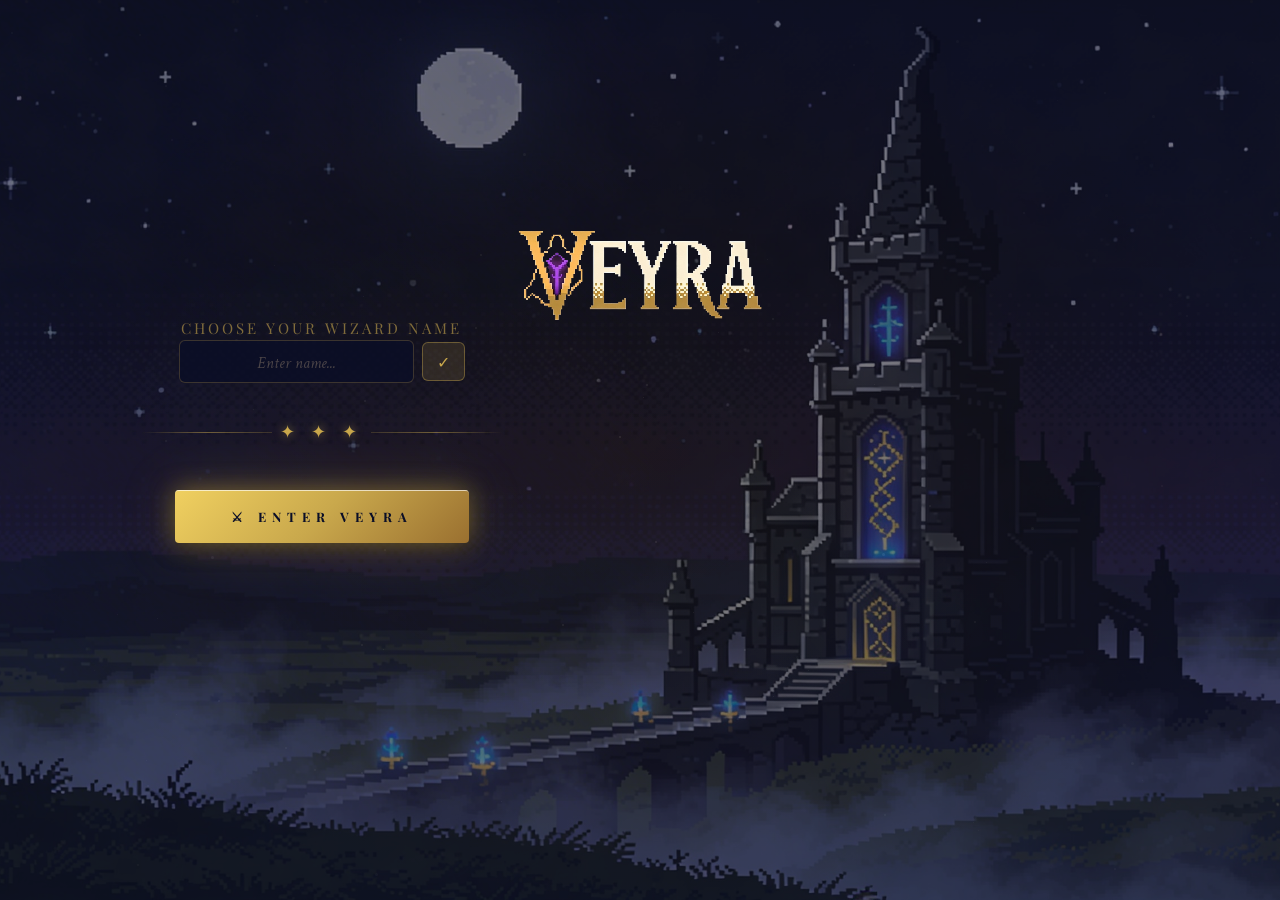
==== commit 6a438890: "fix(combat): show notification on empty grimoire + lower threshold to 1 (BUG-007) После миграции v3→" ====
--- a/index.html
+++ b/index.html
@@ -94,8 +94,8 @@
     <div class="location-hud">
       <span id="loc-hud-name" class="loc-hud-name">Mage</span>
       <span id="loc-hud-class-badge" class="hud-class-badge" style="display:none"></span>
-      <span id="loc-hud-level" class="loc-hud-level">Lv. 1</span>
-      <span id="loc-hud-gold" class="loc-hud-gold">🪙 0</span>
+      <span id="loc-hud-level" class="loc-hud-level">1</span>
+      <span id="loc-hud-gold" class="loc-hud-gold">◈ 0</span>
       <div class="hud-buffs" id="hud-buffs"></div>
     </div>
 
@@ -429,7 +429,7 @@
       <!-- Враг -->
       <div id="combat-enemy">
         <div class="enemy-figure">
-          <img id="enemy-img" class="combat-enemy-img" src="assets/generated/training_dummy.png" alt="Enemy">
+          <img id="enemy-img" class="combat-enemy-img" src="assets/generated/pixel/training_dummy.png" alt="Enemy">
         </div>
         <!-- Статусы врага -->
         <div class="enemy-status-row" id="enemy-status-row"></div>
--- a/src/css/main.css
+++ b/src/css/main.css
@@ -899,51 +899,57 @@
 }
 
 /* [HIGH 4.1] HUD — стеклянная капсула с чёткой отделкой.
-   flex-wrap: wrap позволяет .hud-buffs перенестись на вторую строку
-   (через width:100%), исключая горизонтальный рост капсулы в сторону
-   кнопки инвентаря. */
+   position:relative нужен чтобы .hud-buffs мог позиционироваться absolute
+   относительно капсулы, не растягивая её высоту. */
 .location-hud {
   position: absolute;
   top: 16px;
   left: 20px;
   z-index: 20;
   display: flex;
-  flex-wrap: wrap;      /* баффы переносятся на строку ниже */
-  gap: 10px;
-  align-items: center;
+  flex-wrap: nowrap;
+  gap: 8px;
+  align-items: baseline;
   font-family: var(--font-title);
   background: rgba(5, 5, 20, 0.65);
   backdrop-filter: blur(8px);
   border: 1px solid rgba(201, 168, 76, 0.2);
-  border-radius: 24px;
-  padding: 6px 16px;
+  border-radius: 14px;
+  padding: 4px 10px;
   box-shadow: 0 2px 16px rgba(0,0,0,0.4), inset 0 1px 0 rgba(255,255,255,0.04);
-  max-width: calc(50% - 240px);
+  max-width: max-content;
 }
 
 .loc-hud-name {
   color: var(--color-gold);
-  font-size: 19px; /* +30%: 14 → 19 */
+  font-size: 14px;
   font-weight: 700;
-  letter-spacing: 1px;
-  text-shadow: 0 0 12px rgba(201,168,76,0.5);
+  letter-spacing: 0.5px;
+  text-shadow: 0 0 6px rgba(201,168,76,0.3);
 }
 
 /* Разделитель между именем и уровнем */
 .loc-hud-name::after {
-  content: '·';
-  margin-left: 10px;
-  color: rgba(201,168,76,0.3);
+  content: '│';
+  margin: 0 6px;
+  color: rgba(201,168,76,0.25);
   font-weight: 400;
+  font-size: 12px;
 }
 
 .loc-hud-level {
   color: var(--color-arcane);
-  font-size: 17px; /* +30%: 13 → 17 */
+  font-size: 12px;
   letter-spacing: 1px;
   padding: 0;
   border: none;
   background: none;
+}
+
+.loc-hud-level::before {
+  content: '✦ ';
+  color: var(--color-gold);
+  opacity: 0.6;
 }
 
 .loc-hud-gold {
@@ -951,20 +957,19 @@
   font-weight: 700;
   font-variant-numeric: tabular-nums;
   color: var(--color-gold);
-  font-size: 20px; /* +30%: 15 → 20 */
+  font-size: 14px;
   opacity: 0.9;
 }
 
-/* HUD buff pills — отдельная строка под основными статами HUD.
-   width:100% вместе с flex-wrap на родителе переносит баффы вниз,
-   не давая капсуле расти горизонтально и перекрывать кнопку инвентаря. */
+/* HUD buff pills — позиционируются под капсулой абсолютно,
+   не растягивая её высоту (капсула остаётся ~26px). */
 .hud-buffs {
   display: flex;
   gap: 4px;
   align-items: center;
-  width: 100%;        /* занимает всю ширину строки → перенос на следующую */
-  margin-top: -4px;   /* визуально прижимаем к статам */
-  margin-left: 0;
+  position: absolute;
+  top: calc(100% + 6px);
+  left: 0;
 }
 .hud-buff-pill {
   display: flex;
@@ -1248,23 +1253,20 @@
 }
 
 /* ===== АДАПТИВНОСТЬ HUD: средние экраны ~1280px ===== */
-/* На экранах меньше 1400px HUD может перекрываться кнопкой инвентаря */
+/* На экранах меньше 1400px HUD пропорционально уменьшается */
 @media (max-width: 1400px) {
-  /* Уменьшаем font-size HUD-элементов */
   .loc-hud-name {
-    font-size: 15px;
+    font-size: 11px;
   }
   .loc-hud-level {
-    font-size: 13px;
+    font-size: 10px;
   }
   .loc-hud-gold {
-    font-size: 15px;
+    font-size: 11px;
   }
-
-  /* Уменьшаем внутренние отступы капсулы HUD */
   .location-hud {
-    padding: 5px 12px;
-    gap: 7px;
+    padding: 3px 8px;
+    gap: 6px;
   }
 }
 
@@ -1281,18 +1283,18 @@
     padding: 8px 0;
   }
 
-  /* HUD — совсем компактный */
+  /* HUD — совсем компактный (1280px уже покрыт правилом 1400px выше) */
   .location-hud {
-    padding: 4px 10px;
-    gap: 6px;
+    padding: 3px 8px;
+    gap: 5px;
   }
   .loc-hud-name {
-    font-size: 13px;
+    font-size: 11px;
   }
   .loc-hud-level {
-    font-size: 12px;
+    font-size: 10px;
   }
   .loc-hud-gold {
-    font-size: 13px;
+    font-size: 11px;
   }
 }
--- a/src/css/combat.css
+++ b/src/css/combat.css
@@ -215,14 +215,8 @@
   filter:
     drop-shadow(0 0 8px rgba(46, 204, 113, 0.9))
     drop-shadow(0 0 20px rgba(46, 204, 113, 0.5))
-    drop-shadow(0 0 40px rgba(180, 140, 60, 0.3)) /* золото вместо фиолетового */
+    drop-shadow(0 0 40px rgba(180, 140, 60, 0.3))
     brightness(1.1);
-  animation: mageFloat 4s ease-in-out infinite;
-}
-
-@keyframes mageFloat {
-  0%, 100% { transform: translateY(0px); }
-  50% { transform: translateY(-6px); }
 }
 
 .mage-label {
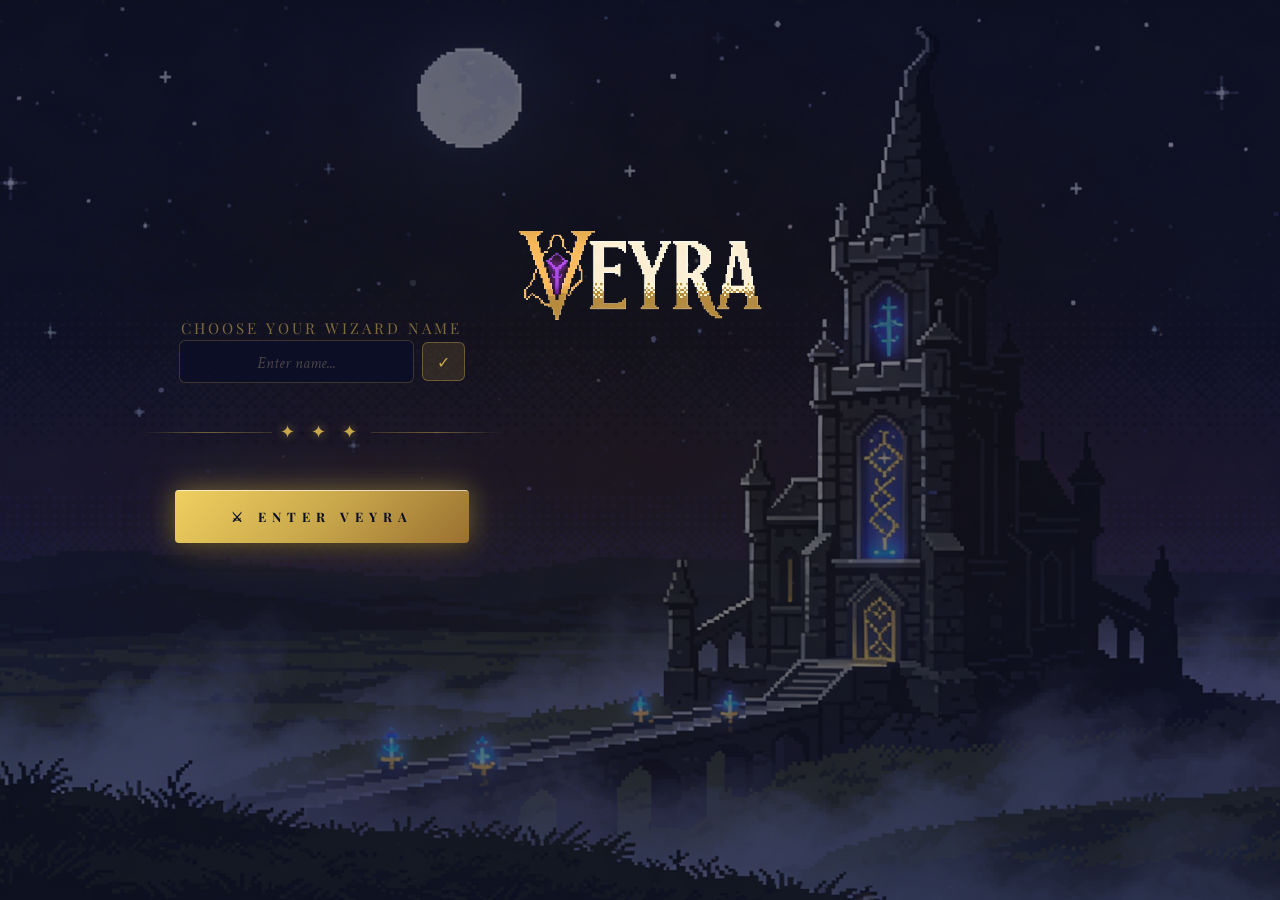
==== commit ecf35c42: "hotfix+ui: combat regression, HUD polish, 11 new SpriteCook assets - fix(combat): удалён сиротский в" ====
--- a/index.html
+++ b/index.html
@@ -95,7 +95,7 @@
       <span id="loc-hud-name" class="loc-hud-name">Mage</span>
       <span id="loc-hud-class-badge" class="hud-class-badge" style="display:none"></span>
       <span id="loc-hud-level" class="loc-hud-level">1</span>
-      <span id="loc-hud-gold" class="loc-hud-gold">◈ 0</span>
+      <span id="loc-hud-gold" class="loc-hud-gold"><img src="assets/generated/pixel/coin_icon.png" class="coin-inline" alt="">0</span>
       <div class="hud-buffs" id="hud-buffs"></div>
     </div>
 
@@ -145,7 +145,7 @@
       <button class="inv-back-btn" id="btn-home-back">← Back</button>
       <div class="inv-header-title">Inventory</div>
       <button class="inv-back-btn" id="btn-open-passives" style="margin-left:auto;margin-right:8px;border-color:#4a6a9a;color:#9dc8f0">Sigil Tree</button>
-      <div class="inv-header-gold" id="inv-gold">🪙 0</div>
+      <div class="inv-header-gold" id="inv-gold"><img src="assets/generated/pixel/coin_icon.png" class="coin-inline" alt="">0</div>
     </div>
 
     <!-- Основной layout: левая вешалка + правая сетка -->
@@ -159,13 +159,17 @@
         <div class="inv-hanger-interactive">
           <!-- Wrapper — точно по размеру изображения, зоны позиционируются внутри -->
           <div class="hanger-img-wrapper">
-            <img src="assets/generated/pixel/вешалка.png" class="hanger-main-img" alt="hanger">
-
-            <!-- Circle indicators for equipment slots -->
-            <!-- Position via top/left percentages. Adjust to match your hanger image (337x600). -->
-            <div class="hanger-circle" id="hanger-slot-hat" data-slot="hat" style="top: 10%; left: 42%;"></div>
-            <div class="hanger-circle" id="hanger-slot-cloak" data-slot="cloak" style="top: 45%; left: 18%;"></div>
-            <div class="hanger-circle" id="hanger-slot-staff" data-slot="staff" style="top: 40%; left: 72%;"></div>
+            <img src="assets/generated/pixel/hanger_empty.png" class="hanger-main-img" alt="hanger">
+
+            <!-- Equipment overlay sprites — shown only when the corresponding item is equipped -->
+            <img src="assets/generated/pixel/sprite_hat.png" id="hanger-sprite-hat" class="hanger-sprite hanger-sprite-hat" alt="" style="display:none">
+            <img src="assets/generated/pixel/sprite_robe.png" id="hanger-sprite-cloak" class="hanger-sprite hanger-sprite-cloak" alt="" style="display:none">
+            <img src="assets/generated/pixel/sprite_staff.png" id="hanger-sprite-staff" class="hanger-sprite hanger-sprite-staff" alt="" style="display:none">
+
+            <!-- Clickable filter zones (unchanged IDs for inventory.js) -->
+            <div class="hanger-circle" id="hanger-slot-hat" data-slot="hat" style="top: 8%; left: 38%;"></div>
+            <div class="hanger-circle" id="hanger-slot-cloak" data-slot="cloak" style="top: 42%; left: 38%;"></div>
+            <div class="hanger-circle" id="hanger-slot-staff" data-slot="staff" style="top: 18%; left: 72%;"></div>
           </div>
 
           <!-- Скрытые элементы для совместимости с inventory.js -->
@@ -594,7 +598,7 @@
   <div class="popup-box shop-popup-box">
     <div class="shop-header">
       <h2 class="shop-title">Merchant's Wares</h2>
-      <span id="shop-gold-display" class="shop-gold">🪙 0</span>
+      <span id="shop-gold-display" class="shop-gold"><img src="assets/generated/pixel/coin_icon.png" class="coin-inline" alt="">0</span>
     </div>
     <!-- Имя торговца и реплика -->
     <div class="shop-merchant-voice">
--- a/src/css/main.css
+++ b/src/css/main.css
@@ -195,8 +195,17 @@
 }
 
 .hud-gold::before {
-  content: '🪙';
-  font-size: 12px;
+  content: '';
+  width: 16px;
+  height: 16px;
+  display: inline-block;
+  background-image: url('../../assets/generated/pixel/coin_icon.png');
+  background-size: contain;
+  background-repeat: no-repeat;
+  background-position: center;
+  image-rendering: pixelated;
+  margin-right: 2px;
+  vertical-align: middle;
 }
 
 /* XP бар */
@@ -915,14 +924,14 @@
   backdrop-filter: blur(8px);
   border: 1px solid rgba(201, 168, 76, 0.2);
   border-radius: 14px;
-  padding: 4px 10px;
+  padding: 5px 12px;
   box-shadow: 0 2px 16px rgba(0,0,0,0.4), inset 0 1px 0 rgba(255,255,255,0.04);
   max-width: max-content;
 }
 
 .loc-hud-name {
   color: var(--color-gold);
-  font-size: 14px;
+  font-size: 15px;
   font-weight: 700;
   letter-spacing: 0.5px;
   text-shadow: 0 0 6px rgba(201,168,76,0.3);
@@ -934,12 +943,12 @@
   margin: 0 6px;
   color: rgba(201,168,76,0.25);
   font-weight: 400;
-  font-size: 12px;
+  font-size: 13px;
 }
 
 .loc-hud-level {
   color: var(--color-arcane);
-  font-size: 12px;
+  font-size: 13px;
   letter-spacing: 1px;
   padding: 0;
   border: none;
@@ -957,7 +966,7 @@
   font-weight: 700;
   font-variant-numeric: tabular-nums;
   color: var(--color-gold);
-  font-size: 14px;
+  font-size: 15px;
   opacity: 0.9;
 }
 
@@ -1256,13 +1265,16 @@
 /* На экранах меньше 1400px HUD пропорционально уменьшается */
 @media (max-width: 1400px) {
   .loc-hud-name {
+    font-size: 12px;
+  }
+  .loc-hud-name::after {
     font-size: 11px;
   }
   .loc-hud-level {
-    font-size: 10px;
+    font-size: 11px;
   }
   .loc-hud-gold {
-    font-size: 11px;
+    font-size: 12px;
   }
   .location-hud {
     padding: 3px 8px;
@@ -1289,12 +1301,34 @@
     gap: 5px;
   }
   .loc-hud-name {
+    font-size: 12px;
+  }
+  .loc-hud-level {
     font-size: 11px;
   }
-  .loc-hud-level {
-    font-size: 10px;
+  .loc-hud-gold {
+    font-size: 12px;
   }
-  .loc-hud-gold {
-    font-size: 11px;
-  }
-}
+}
+
+/* ===== Inline coin icon (replaces 🪙 and ◈ across HUD/shop/inventory) ===== */
+.coin-inline {
+  width: 18px;
+  height: 18px;
+  image-rendering: pixelated;
+  vertical-align: middle;
+  margin-right: 4px;
+  display: inline-block;
+}
+@media (max-width: 1400px) {
+  .coin-inline { width: 16px; height: 16px; }
+}
+
+/* Class-element badge in HUD — PNG replaces old emoji */
+.hud-class-badge .hud-badge-img {
+  width: 22px;
+  height: 22px;
+  image-rendering: pixelated;
+  vertical-align: middle;
+  margin-right: 2px;
+}
--- a/src/css/inventory.css
+++ b/src/css/inventory.css
@@ -147,6 +147,33 @@
   filter: drop-shadow(0 0 12px rgba(201, 168, 76, 0.3)); /* золото вместо фиолетового */
 }
 
+/* ===== Equipment overlay sprites on the new empty hanger ===== */
+.hanger-sprite {
+  position: absolute;
+  image-rendering: pixelated;
+  pointer-events: none;
+  filter: drop-shadow(0 0 8px rgba(201, 168, 76, 0.4));
+  z-index: 5;
+}
+.hanger-sprite-hat {
+  top: 2%;
+  left: 50%;
+  transform: translateX(-50%);
+  width: 30%;
+}
+.hanger-sprite-cloak {
+  top: 30%;
+  left: 50%;
+  transform: translateX(-50%);
+  width: 42%;
+}
+.hanger-sprite-staff {
+  top: 10%;
+  left: 72%;
+  transform: translateX(-50%);
+  width: 22%;
+}
+
 /* ===== YELLOW CIRCLE INDICATORS ===== */
 
 /* Clickable circle positioned over hanger image via inline top/left % */
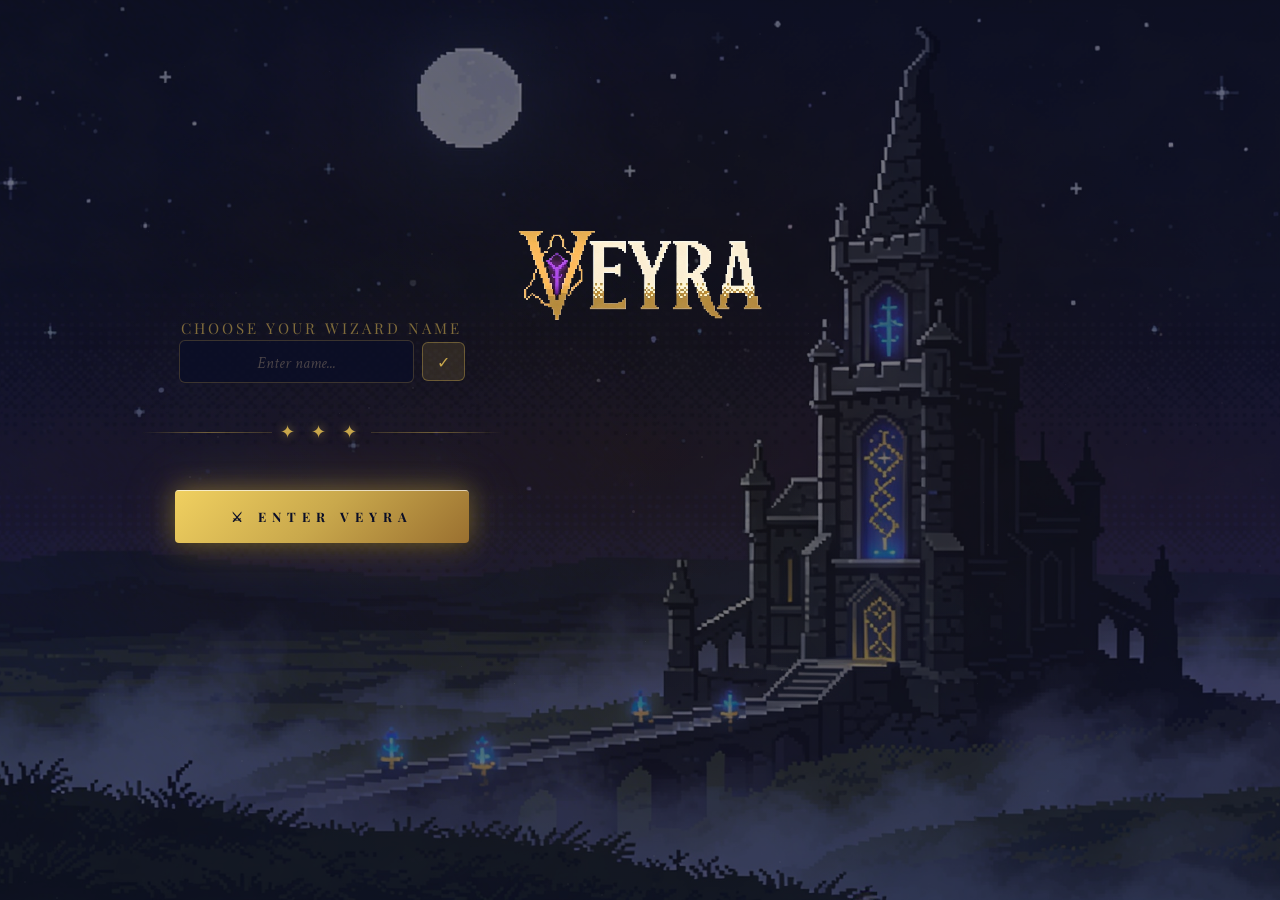
==== commit 751847d0: "feat+ui+docs: Abstract migration prep, async PvP GDD, UI scale-up - HUD и иконки локации увеличены (" ====
--- a/index.html
+++ b/index.html
@@ -100,7 +100,7 @@
     </div>
 
     <!-- Длинная кнопка инвентаря вверху -->
-    <button class="inv-top-btn" id="btn-open-inventory"><img src="assets/generated/pixel/inventory_icon.png" width="56" height="56" style="image-rendering:pixelated;vertical-align:middle" alt=""> Inventory</button>
+    <button class="inv-top-btn" id="btn-open-inventory"><img src="assets/generated/pixel/inventory_icon.png" width="76" height="76" style="image-rendering:pixelated;vertical-align:middle" alt=""> Inventory</button>
 
     <!-- Кнопки правый верхний угол (вертикально) -->
     <div class="location-top-right">
--- a/src/css/main.css
+++ b/src/css/main.css
@@ -917,21 +917,21 @@
   z-index: 20;
   display: flex;
   flex-wrap: nowrap;
-  gap: 8px;
+  gap: 12px;
   align-items: baseline;
   font-family: var(--font-title);
   background: rgba(5, 5, 20, 0.65);
   backdrop-filter: blur(8px);
-  border: 1px solid rgba(201, 168, 76, 0.2);
-  border-radius: 14px;
-  padding: 5px 12px;
+  border: 1px solid rgba(201, 168, 76, 0.28);
+  border-radius: 16px;
+  padding: 9px 18px;
   box-shadow: 0 2px 16px rgba(0,0,0,0.4), inset 0 1px 0 rgba(255,255,255,0.04);
   max-width: max-content;
 }
 
 .loc-hud-name {
   color: var(--color-gold);
-  font-size: 15px;
+  font-size: 21px;
   font-weight: 700;
   letter-spacing: 0.5px;
   text-shadow: 0 0 6px rgba(201,168,76,0.3);
@@ -940,15 +940,15 @@
 /* Разделитель между именем и уровнем */
 .loc-hud-name::after {
   content: '│';
-  margin: 0 6px;
+  margin: 0 9px;
   color: rgba(201,168,76,0.25);
   font-weight: 400;
-  font-size: 13px;
+  font-size: 18px;
 }
 
 .loc-hud-level {
   color: var(--color-arcane);
-  font-size: 13px;
+  font-size: 18px;
   letter-spacing: 1px;
   padding: 0;
   border: none;
@@ -966,7 +966,7 @@
   font-weight: 700;
   font-variant-numeric: tabular-nums;
   color: var(--color-gold);
-  font-size: 15px;
+  font-size: 21px;
   opacity: 0.9;
 }
 
@@ -1265,20 +1265,21 @@
 /* На экранах меньше 1400px HUD пропорционально уменьшается */
 @media (max-width: 1400px) {
   .loc-hud-name {
-    font-size: 12px;
+    font-size: 18px;
   }
   .loc-hud-name::after {
-    font-size: 11px;
+    font-size: 16px;
+    margin: 0 7px;
   }
   .loc-hud-level {
-    font-size: 11px;
+    font-size: 16px;
   }
   .loc-hud-gold {
-    font-size: 12px;
+    font-size: 18px;
   }
   .location-hud {
-    padding: 3px 8px;
-    gap: 6px;
+    padding: 7px 14px;
+    gap: 10px;
   }
 }
 
@@ -1295,39 +1296,42 @@
     padding: 8px 0;
   }
 
-  /* HUD — совсем компактный (1280px уже покрыт правилом 1400px выше) */
+  /* HUD — компактный на 1280px, перекрывает правила 1400px */
   .location-hud {
-    padding: 3px 8px;
-    gap: 5px;
+    padding: 6px 12px;
+    gap: 8px;
   }
   .loc-hud-name {
-    font-size: 12px;
+    font-size: 16px;
   }
   .loc-hud-level {
-    font-size: 11px;
+    font-size: 14px;
   }
   .loc-hud-gold {
-    font-size: 12px;
+    font-size: 16px;
   }
+  .coin-inline { width: 18px; height: 18px; }
+  .hud-class-badge .hud-badge-img { width: 22px; height: 22px; }
 }
 
 /* ===== Inline coin icon (replaces 🪙 and ◈ across HUD/shop/inventory) ===== */
 .coin-inline {
-  width: 18px;
-  height: 18px;
+  width: 24px;
+  height: 24px;
   image-rendering: pixelated;
   vertical-align: middle;
-  margin-right: 4px;
+  margin-right: 6px;
   display: inline-block;
 }
 @media (max-width: 1400px) {
-  .coin-inline { width: 16px; height: 16px; }
+  .coin-inline { width: 20px; height: 20px; }
+  .hud-class-badge .hud-badge-img { width: 24px; height: 24px; }
 }
 
 /* Class-element badge in HUD — PNG replaces old emoji */
 .hud-class-badge .hud-badge-img {
-  width: 22px;
-  height: 22px;
+  width: 28px;
+  height: 28px;
   image-rendering: pixelated;
   vertical-align: middle;
   margin-right: 2px;
--- a/src/css/inventory.css
+++ b/src/css/inventory.css
@@ -12,13 +12,13 @@
   width: 38%;
   max-width: 520px;
   min-width: 280px;
-  padding: 10px 0;
+  padding: 14px 0;
   background: rgba(10, 7, 30, 0.75);
   border: 1px solid rgba(201, 168, 76, 0.5);
   border-radius: 6px;
   color: rgba(232, 213, 160, 0.9); /* тёплый золотистый вместо фиолетового */
   font-family: var(--font-title);
-  font-size: 15px;
+  font-size: 20px;
   letter-spacing: 2.5px;
   text-transform: uppercase;
   cursor: pointer;
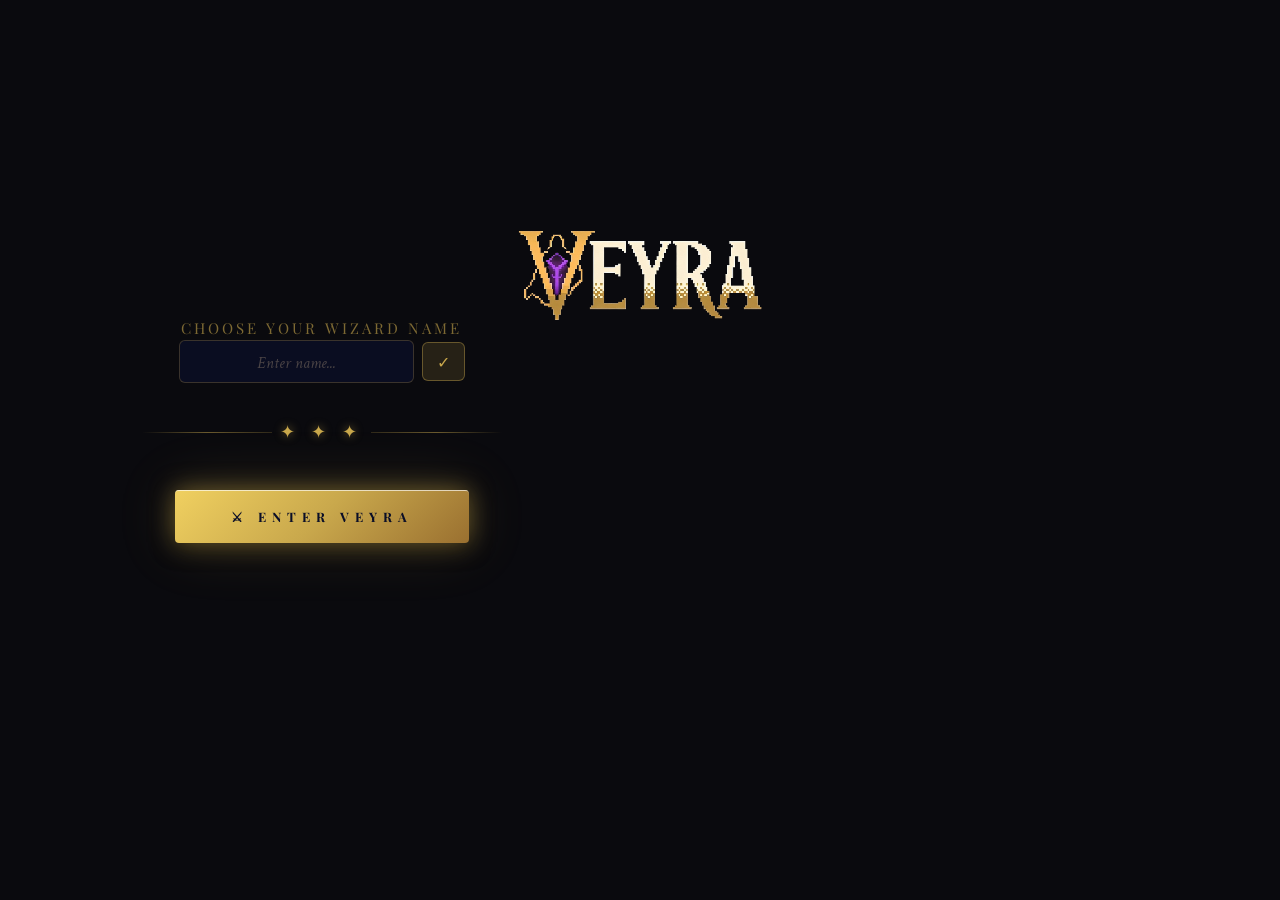
==== commit 5dbdc1c1: "pivot: 2D top-down action RPG — vertical slice prototype - GDD: click-to-move, auto-cast with CD (5 " ====
--- a/index.html
+++ b/index.html
@@ -25,6 +25,7 @@
   <link rel="stylesheet" href="src/css/awakening.css">
   <link rel="stylesheet" href="src/css/tower.css">
   <link rel="stylesheet" href="src/css/passives.css">
+  <link rel="stylesheet" href="src/css/action-combat.css">
 </head>
 <body>
 
@@ -134,6 +135,12 @@
       <div class="map-marker-label">The Spire</div>
     </div>
 
+    <!-- TEST button: Action Dungeon prototype -->
+    <button class="map-back-btn" id="btn-test-action-dungeon"
+      style="bottom:auto;top:16px;right:16px;left:auto;background:rgba(255,106,0,0.18);border-color:#ff6a00;color:#ff6a00">
+      ⚔ TEST: Action Dungeon
+    </button>
+
     <button class="map-back-btn" id="btn-map-back">← Back</button>
   </div>
 
@@ -534,6 +541,75 @@
 
   </div>
 
+  <!-- ===== ACTION COMBAT SCREEN (new engine) ===== -->
+  <!-- NOTE: Do NOT delete or modify #screen-combat above — it remains for legacy battles. -->
+  <div id="screen-action-combat" class="screen">
+
+    <!-- Fixed-viewport container: canvas + HUD scale together via CSS transform -->
+    <div id="action-combat-container">
+
+      <!-- Main game canvas: tilemap + entities layer -->
+      <canvas id="action-canvas" width="1280" height="720"></canvas>
+
+      <!-- DOM HUD overlay — positioned absolutely over the canvas -->
+      <div id="action-hud" style="display:none">
+
+        <!-- HP bar (top-left) -->
+        <div class="action-hud-hp">
+          <div class="action-hp-bar-bg">
+            <div class="action-hp-bar-fill" id="action-hp-bar-fill" style="width:100%"></div>
+          </div>
+          <div class="action-hp-text" id="action-hp-text">100 / 100</div>
+        </div>
+
+        <!-- Gold display (under HP) -->
+        <div class="action-hud-gold" id="action-gold">Gold: 0</div>
+
+        <!-- Run timer (top-center) -->
+        <div class="action-hud-timer" id="action-timer">00:00</div>
+
+        <!-- Mini-map (top-right) -->
+        <div class="action-hud-minimap">
+          <canvas id="action-minimap" width="150" height="150"></canvas>
+        </div>
+
+        <!-- Hotbar (bottom-center) — 5 slots -->
+        <div class="action-hotbar">
+          <div class="hotbar-slot" id="hotbar-slot-1">
+            <span class="hotbar-key">1</span>
+            <span class="hotbar-icon">F</span>
+            <div class="hotbar-cd-overlay" style="display:none"></div>
+          </div>
+          <div class="hotbar-slot hotbar-slot-empty">
+            <span class="hotbar-key">2</span>
+          </div>
+          <div class="hotbar-slot hotbar-slot-empty">
+            <span class="hotbar-key">3</span>
+          </div>
+          <div class="hotbar-slot hotbar-slot-empty">
+            <span class="hotbar-key">4</span>
+          </div>
+          <div class="hotbar-slot hotbar-slot-empty">
+            <span class="hotbar-key">5</span>
+          </div>
+        </div>
+
+      </div><!-- /#action-hud -->
+
+      <!-- Extraction / Death popup -->
+      <div id="action-popup" style="display:none">
+        <div class="action-popup-box">
+          <div class="action-popup-text" id="action-popup-text">Extract?</div>
+          <div class="action-popup-buttons">
+            <button class="action-popup-btn action-popup-yes" id="action-popup-yes">Yes</button>
+            <button class="action-popup-btn action-popup-no"  id="action-popup-no">No</button>
+          </div>
+        </div>
+      </div>
+
+    </div><!-- /#action-combat-container -->
+  </div><!-- /#screen-action-combat -->
+
 </div><!-- /game-container -->
 
 <!-- ===== POPUP: DAILY LOGIN ===== -->
--- a/src/css/action-combat.css
+++ b/src/css/action-combat.css
@@ -0,0 +1,246 @@
+/**
+ * action-combat.css — styles for #screen-action-combat
+ *
+ * Layout:
+ *   The screen fills the viewport. Inside it, a 1280×720 container
+ *   is centered and CSS-scaled to fit. All HUD elements are absolutely
+ *   positioned inside the 1280×720 container — they scale with it.
+ */
+
+/* ─── Screen wrapper ─────────────────────────────────────────── */
+#screen-action-combat {
+  display: flex;
+  align-items: center;
+  justify-content: center;
+  width: 100%;
+  height: 100%;
+  background: #0a0a0e;
+  overflow: hidden;
+}
+
+/* ─── Fixed 1280×720 container ───────────────────────────────── */
+#action-combat-container {
+  position: relative;
+  width:  1280px;
+  height:  720px;
+
+  /* CSS scale to fit viewport while preserving aspect ratio */
+  transform-origin: center center;
+
+  /* Prevents pixel blur on scaled canvas */
+  image-rendering: pixelated;
+}
+
+/* Scale is set by JS on the container element directly */
+/* The container uses transform: scale(N) where N = min(vw/1280, vh/720) */
+
+/* ─── Game canvas ─────────────────────────────────────────────── */
+#action-canvas {
+  display: block;
+  width:  1280px;
+  height:  720px;
+  image-rendering: pixelated;
+  image-rendering: crisp-edges;
+}
+
+/* ─── HUD overlay ─────────────────────────────────────────────── */
+#action-hud {
+  position: absolute;
+  inset: 0;
+  pointer-events: none; /* let clicks pass through to canvas */
+  display: flex;
+  flex-direction: column;
+}
+
+/* HP bar (top-left) */
+.action-hud-hp {
+  position: absolute;
+  top:  14px;
+  left: 14px;
+  width: 220px;
+}
+
+.action-hp-bar-bg {
+  width: 100%;
+  height: 18px;
+  background: rgba(80, 0, 0, 0.7);
+  border: 1px solid rgba(200, 50, 50, 0.5);
+  border-radius: 4px;
+  overflow: hidden;
+}
+
+.action-hp-bar-fill {
+  height: 100%;
+  background: linear-gradient(90deg, #cc2222, #ff4444);
+  transition: width 0.1s linear;
+  border-radius: 4px;
+}
+
+.action-hp-text {
+  margin-top: 3px;
+  font-family: var(--font-ui, monospace);
+  font-size: 12px;
+  color: #ffcccc;
+  text-shadow: 0 0 6px rgba(200,50,50,0.8);
+}
+
+/* Gold (below HP) */
+.action-hud-gold {
+  position: absolute;
+  top: 52px;
+  left: 14px;
+  font-family: var(--font-ui, monospace);
+  font-size: 13px;
+  color: #ffd700;
+  text-shadow: 0 0 6px rgba(255,215,0,0.6);
+}
+
+/* Run timer (top-center) */
+.action-hud-timer {
+  position: absolute;
+  top: 14px;
+  left: 50%;
+  transform: translateX(-50%);
+  font-family: var(--font-ui, monospace);
+  font-size: 20px;
+  font-weight: 700;
+  color: #e8e0d0;
+  text-shadow: 0 0 8px rgba(200,180,100,0.6);
+  letter-spacing: 2px;
+}
+
+/* Mini-map (top-right) */
+.action-hud-minimap {
+  position: absolute;
+  top: 12px;
+  right: 12px;
+}
+
+.action-hud-minimap canvas {
+  display: block;
+  border: 1px solid rgba(201, 168, 76, 0.5);
+  border-radius: 3px;
+  image-rendering: pixelated;
+}
+
+/* ─── Hotbar ──────────────────────────────────────────────────── */
+.action-hotbar {
+  position: absolute;
+  bottom: 16px;
+  left: 50%;
+  transform: translateX(-50%);
+  display: flex;
+  gap: 6px;
+  pointer-events: all; /* hotbar buttons are clickable */
+}
+
+.hotbar-slot {
+  position: relative;
+  width:  60px;
+  height: 60px;
+  background: rgba(10, 10, 20, 0.8);
+  border: 2px solid rgba(201, 168, 76, 0.5);
+  border-radius: 6px;
+  display: flex;
+  align-items: center;
+  justify-content: center;
+  overflow: hidden;
+}
+
+.hotbar-slot-empty {
+  border-color: rgba(80, 80, 100, 0.4);
+  opacity: 0.5;
+}
+
+.hotbar-key {
+  position: absolute;
+  top: 3px;
+  left: 5px;
+  font-family: var(--font-ui, monospace);
+  font-size: 10px;
+  color: rgba(200, 180, 100, 0.8);
+}
+
+.hotbar-icon {
+  font-family: var(--font-ui, monospace);
+  font-size: 18px;
+  font-weight: 700;
+  color: #ff8833;
+  text-shadow: 0 0 8px rgba(255,106,0,0.8);
+}
+
+/* CD radial overlay — positioned absolutely inside the slot */
+.hotbar-cd-overlay {
+  position: absolute;
+  inset: 0;
+  border-radius: 4px;
+  pointer-events: none;
+}
+
+/* ─── Extraction / Death popup ────────────────────────────────── */
+#action-popup {
+  position: absolute;
+  inset: 0;
+  display: flex;
+  align-items: center;
+  justify-content: center;
+  background: rgba(0, 0, 0, 0.55);
+  z-index: 10;
+  pointer-events: all;
+}
+
+.action-popup-box {
+  background: linear-gradient(160deg, #12101a 0%, #1c1528 100%);
+  border: 1px solid rgba(201, 168, 76, 0.5);
+  border-radius: 10px;
+  padding: 28px 40px;
+  min-width: 320px;
+  text-align: center;
+  box-shadow: 0 0 40px rgba(0,0,0,0.8), 0 0 20px rgba(201,168,76,0.1);
+}
+
+.action-popup-text {
+  font-family: var(--font-body, serif);
+  font-size: 18px;
+  color: #e8e0d0;
+  margin-bottom: 20px;
+  line-height: 1.5;
+}
+
+.action-popup-buttons {
+  display: flex;
+  gap: 12px;
+  justify-content: center;
+}
+
+.action-popup-btn {
+  padding: 10px 30px;
+  border-radius: 6px;
+  border: none;
+  font-family: var(--font-ui, monospace);
+  font-size: 15px;
+  font-weight: 600;
+  cursor: pointer;
+  transition: all 0.15s ease;
+}
+
+.action-popup-yes {
+  background: linear-gradient(135deg, #c9a84c, #e8c46a);
+  color: #1a1410;
+}
+
+.action-popup-yes:hover {
+  background: linear-gradient(135deg, #e8c46a, #ffd700);
+  box-shadow: 0 0 12px rgba(201,168,76,0.5);
+}
+
+.action-popup-no {
+  background: rgba(60, 40, 80, 0.8);
+  color: #c0a8d8;
+  border: 1px solid rgba(150, 100, 200, 0.4);
+}
+
+.action-popup-no:hover {
+  background: rgba(80, 60, 100, 0.9);
+  box-shadow: 0 0 8px rgba(150,100,200,0.3);
+}
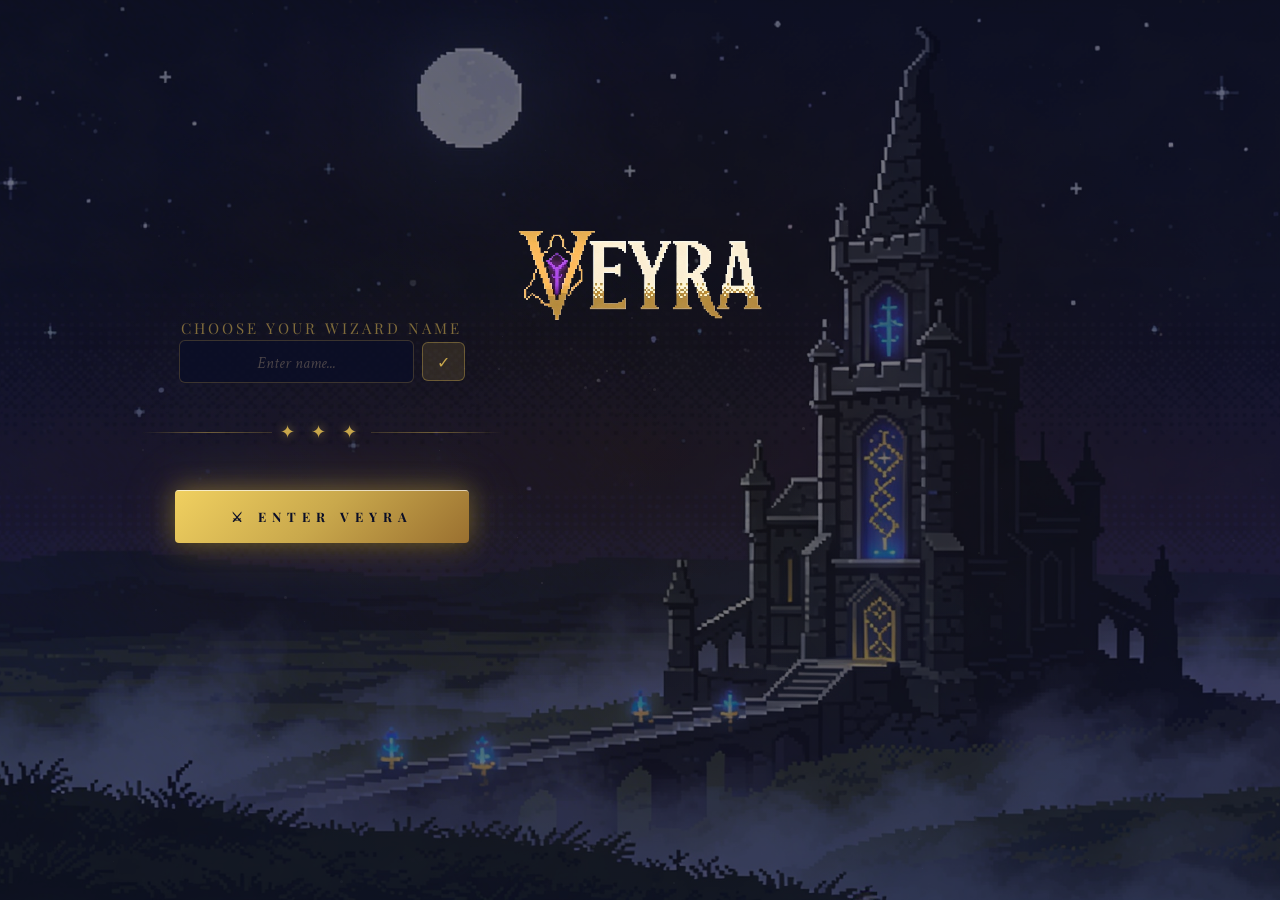
==== commit a6435007: "fix: action-combat.css display:flex overriding hidden screens (black screen bug) #screen-action-comb" ====
--- a/index.html
+++ b/index.html
@@ -739,7 +739,23 @@
 </div>
 
 <!-- ES6 модули — точка входа -->
-<script type="module" src="src/js/main.js?v=2"></script>
+<script type="module">
+  function showErr(msg) {
+    document.body.style.background = '#0a0a0e';
+    document.body.insertAdjacentHTML('afterbegin',
+      `<div style="position:fixed;top:0;left:0;right:0;background:#8b0000;color:#fff;padding:16px;font:14px monospace;z-index:99999;white-space:pre-wrap;word-break:break-all;">${msg}</div>`);
+  }
+  window.addEventListener('error', e => {
+    if (e.filename && !e.filename.includes('inpage') && !e.filename.includes('evmAsk')) {
+      showErr(`❌ JS Error: ${e.message}\nat ${e.filename}:${e.lineno}`);
+    }
+  });
+  try {
+    await import('./src/js/main.js?v=4');
+  } catch(e) {
+    showErr(`❌ Module load failed:\n${e}`);
+  }
+</script>
 
 </body>
 </html>
--- a/src/css/action-combat.css
+++ b/src/css/action-combat.css
@@ -8,7 +8,7 @@
  */
 
 /* ─── Screen wrapper ─────────────────────────────────────────── */
-#screen-action-combat {
+#screen-action-combat.active {
   display: flex;
   align-items: center;
   justify-content: center;
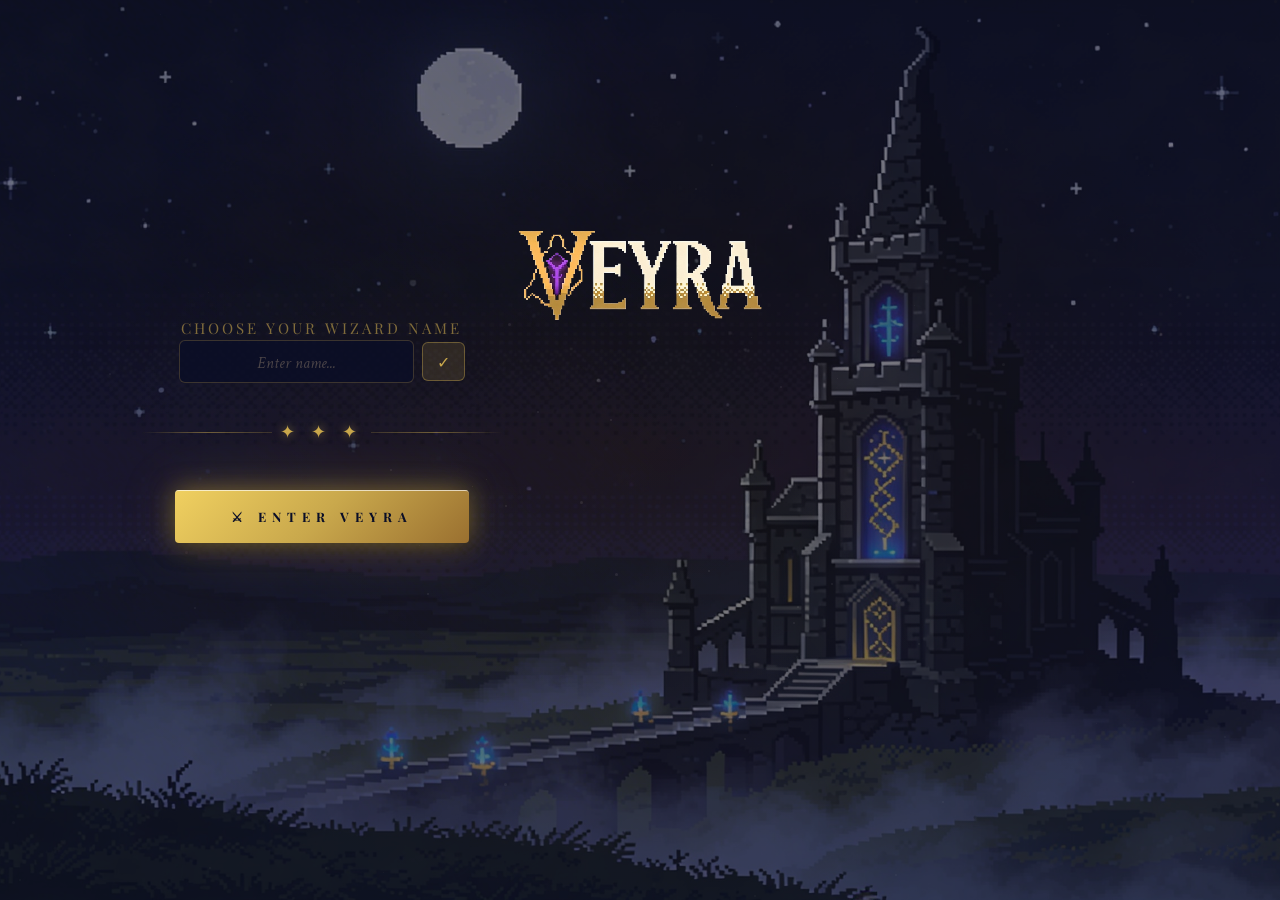
==== commit 598cecf8: "feat: tile rework (32px AABB) + zoom + lobby + map-editor bridge + EN - TILE_SIZE 12→32, AABB collis" ====
--- a/index.html
+++ b/index.html
@@ -26,6 +26,7 @@
   <link rel="stylesheet" href="src/css/tower.css">
   <link rel="stylesheet" href="src/css/passives.css">
   <link rel="stylesheet" href="src/css/action-combat.css">
+  <link rel="stylesheet" href="src/css/lobby.css">
 </head>
 <body>
 
@@ -135,9 +136,8 @@
       <div class="map-marker-label">The Spire</div>
     </div>
 
-    <!-- TEST button: Action Dungeon prototype -->
-    <button class="map-back-btn" id="btn-test-action-dungeon"
-      style="bottom:auto;top:16px;right:16px;left:auto;background:rgba(255,106,0,0.18);border-color:#ff6a00;color:#ff6a00">
+    <!-- TEST button: hidden — use Tower marker on the map instead -->
+    <button class="map-back-btn" id="btn-test-action-dungeon" style="display:none">
       ⚔ TEST: Action Dungeon
     </button>
 
@@ -541,6 +541,58 @@
 
   </div>
 
+  <!-- ===== TOWER LOBBY (waiting room) ===== -->
+  <div id="screen-tower-lobby" class="screen">
+    <div class="lobby-bg"></div>
+    <div class="lobby-vignette"></div>
+
+    <!-- Decorative torches -->
+    <div class="lobby-torch lobby-torch-left">
+      <div class="lobby-torch-flame"></div>
+      <div class="lobby-torch-glow"></div>
+    </div>
+    <div class="lobby-torch lobby-torch-right">
+      <div class="lobby-torch-flame"></div>
+      <div class="lobby-torch-glow"></div>
+    </div>
+
+    <!-- Decorative arch + glyphs -->
+    <div class="lobby-arch"></div>
+    <div class="lobby-runes" aria-hidden="true">✦ ☽ ✦ ☽ ✦</div>
+
+    <div class="lobby-content">
+      <div class="lobby-title">Tower of Truths</div>
+      <div class="lobby-subtitle">Preparation Hall</div>
+
+      <div class="lobby-character-frame">
+        <img id="lobby-char-portrait" class="lobby-char-portrait" src="assets/generated/pixel/pivot/pyromancer_idle.png" alt="">
+      </div>
+
+      <div class="lobby-info">
+        <div class="lobby-info-row"><span class="lobby-info-label">Name:</span> <span id="lobby-name">—</span></div>
+        <div class="lobby-info-row"><span class="lobby-info-label">Level:</span> <span id="lobby-level">—</span></div>
+        <div class="lobby-info-row"><span class="lobby-info-label">Class:</span> <span id="lobby-class">—</span></div>
+        <div class="lobby-info-row"><span class="lobby-info-label">Spell Power:</span> <span id="lobby-power">—</span></div>
+      </div>
+
+      <div class="lobby-warning">
+        You may enter the dungeon — but death will cost you half your experience.
+      </div>
+
+      <div class="lobby-actions">
+        <button class="lobby-btn lobby-btn-back" id="lobby-btn-back">← Back to Town</button>
+        <button class="lobby-btn lobby-btn-enter" id="lobby-btn-enter">Enter the Tower ⚔</button>
+      </div>
+
+      <!-- Custom map loader — file input triggers run with editor-made map -->
+      <div class="lobby-custom-map">
+        <button class="lobby-btn lobby-btn-custom" id="lobby-btn-load-map">Load Custom Map</button>
+        <input type="file" id="lobby-map-file-input" accept=".json" style="display:none">
+        <div class="lobby-custom-hint">Draw a map in the <a href="map-editor.html" target="_blank">Map Editor</a>, then load it here</div>
+      </div>
+    </div>
+  </div>
+
   <!-- ===== ACTION COMBAT SCREEN (new engine) ===== -->
   <!-- NOTE: Do NOT delete or modify #screen-combat above — it remains for legacy battles. -->
   <div id="screen-action-combat" class="screen">
@@ -554,45 +606,31 @@
       <!-- DOM HUD overlay — positioned absolutely over the canvas -->
       <div id="action-hud" style="display:none">
 
-        <!-- HP bar (top-left) -->
+        <!-- HP bar + character name (top-left) -->
         <div class="action-hud-hp">
+          <div class="action-hp-name" id="action-char-name">Wizard</div>
           <div class="action-hp-bar-bg">
             <div class="action-hp-bar-fill" id="action-hp-bar-fill" style="width:100%"></div>
-          </div>
-          <div class="action-hp-text" id="action-hp-text">100 / 100</div>
+            <div class="action-hp-text" id="action-hp-text">100 / 100</div>
+          </div>
         </div>
 
         <!-- Gold display (under HP) -->
-        <div class="action-hud-gold" id="action-gold">Gold: 0</div>
+        <div class="action-hud-gold" id="action-gold">
+          <img src="assets/generated/pixel/coin_icon.png" class="coin-inline action-gold-icon" alt="">
+          <span id="action-gold-number">0</span>
+        </div>
 
         <!-- Run timer (top-center) -->
         <div class="action-hud-timer" id="action-timer">00:00</div>
 
         <!-- Mini-map (top-right) -->
         <div class="action-hud-minimap">
-          <canvas id="action-minimap" width="150" height="150"></canvas>
-        </div>
-
-        <!-- Hotbar (bottom-center) — 5 slots -->
-        <div class="action-hotbar">
-          <div class="hotbar-slot" id="hotbar-slot-1">
-            <span class="hotbar-key">1</span>
-            <span class="hotbar-icon">F</span>
-            <div class="hotbar-cd-overlay" style="display:none"></div>
-          </div>
-          <div class="hotbar-slot hotbar-slot-empty">
-            <span class="hotbar-key">2</span>
-          </div>
-          <div class="hotbar-slot hotbar-slot-empty">
-            <span class="hotbar-key">3</span>
-          </div>
-          <div class="hotbar-slot hotbar-slot-empty">
-            <span class="hotbar-key">4</span>
-          </div>
-          <div class="hotbar-slot hotbar-slot-empty">
-            <span class="hotbar-key">5</span>
-          </div>
-        </div>
+          <canvas id="action-minimap" width="216" height="162"></canvas>
+        </div>
+
+        <!-- Hotbar (bottom-center) — built dynamically by hud.js from player.skills -->
+        <div class="action-hotbar" id="action-hotbar"></div>
 
       </div><!-- /#action-hud -->
 
--- a/src/css/main.css
+++ b/src/css/main.css
@@ -1329,6 +1329,11 @@
 }
 
 /* Class-element badge in HUD — PNG replaces old emoji */
+.hud-class-badge {
+  align-self: center;
+  font-size: 18px;
+  line-height: 1;
+}
 .hud-class-badge .hud-badge-img {
   width: 28px;
   height: 28px;
--- a/src/css/action-combat.css
+++ b/src/css/action-combat.css
@@ -52,47 +52,81 @@
   flex-direction: column;
 }
 
-/* HP bar (top-left) */
+/* HP panel (top-left) */
 .action-hud-hp {
   position: absolute;
   top:  14px;
   left: 14px;
-  width: 220px;
+  width: 240px;
+  background: rgba(8, 6, 14, 0.72);
+  border: 1px solid rgba(160, 40, 40, 0.45);
+  border-radius: 8px;
+  padding: 8px 10px 9px;
+  box-shadow: 0 2px 16px rgba(0,0,0,0.55), inset 0 0 20px rgba(80,0,0,0.18);
+}
+
+.action-hp-name {
+  font-family: var(--font-ui, monospace);
+  font-size: 10px;
+  color: rgba(220, 175, 120, 0.85);
+  letter-spacing: 1.2px;
+  text-transform: uppercase;
+  margin-bottom: 6px;
 }
 
 .action-hp-bar-bg {
+  position: relative;
   width: 100%;
-  height: 18px;
-  background: rgba(80, 0, 0, 0.7);
-  border: 1px solid rgba(200, 50, 50, 0.5);
-  border-radius: 4px;
+  height: 22px;
+  background: rgba(60, 0, 0, 0.75);
+  border: 1px solid rgba(180, 35, 35, 0.55);
+  border-radius: 5px;
   overflow: hidden;
 }
 
 .action-hp-bar-fill {
   height: 100%;
-  background: linear-gradient(90deg, #cc2222, #ff4444);
-  transition: width 0.1s linear;
+  background: linear-gradient(90deg, #991a1a 0%, #cc2a2a 50%, #e84040 100%);
+  transition: width 0.12s linear;
   border-radius: 4px;
-}
-
+  box-shadow: inset 0 1px 0 rgba(255,120,120,0.25);
+}
+
+/* HP number — floats inside the bar */
 .action-hp-text {
-  margin-top: 3px;
-  font-family: var(--font-ui, monospace);
-  font-size: 12px;
-  color: #ffcccc;
-  text-shadow: 0 0 6px rgba(200,50,50,0.8);
+  position: absolute;
+  inset: 0;
+  display: flex;
+  align-items: center;
+  justify-content: center;
+  font-family: var(--font-ui, monospace);
+  font-size: 11px;
+  font-weight: 700;
+  color: rgba(255, 200, 180, 0.92);
+  letter-spacing: 0.5px;
+  text-shadow: 0 1px 3px rgba(0,0,0,0.9), 0 0 8px rgba(0,0,0,0.7);
+  pointer-events: none;
 }
 
 /* Gold (below HP) */
 .action-hud-gold {
   position: absolute;
-  top: 52px;
+  top: 64px;
   left: 14px;
-  font-family: var(--font-ui, monospace);
-  font-size: 13px;
+  display: flex;
+  align-items: center;
+  gap: 5px;
+  font-family: var(--font-ui, monospace);
+  font-size: 14px;
+  font-weight: 700;
   color: #ffd700;
   text-shadow: 0 0 6px rgba(255,215,0,0.6);
+}
+
+.action-gold-icon {
+  width: 18px;
+  height: 18px;
+  image-rendering: pixelated;
 }
 
 /* Run timer (top-center) */
@@ -161,12 +195,9 @@
   color: rgba(200, 180, 100, 0.8);
 }
 
-.hotbar-icon {
-  font-family: var(--font-ui, monospace);
-  font-size: 18px;
-  font-weight: 700;
-  color: #ff8833;
-  text-shadow: 0 0 8px rgba(255,106,0,0.8);
+.hotbar-icon-canvas {
+  display: block;
+  image-rendering: pixelated;
 }
 
 /* CD radial overlay — positioned absolutely inside the slot */
--- a/src/css/lobby.css
+++ b/src/css/lobby.css
@@ -0,0 +1,359 @@
+/* lobby.css — Tower waiting room (preparation hall) */
+
+/* Override .screen base: position:fixed so it sits above everything correctly */
+#screen-tower-lobby {
+  position: fixed;
+  inset: 0;
+  display: none;           /* hidden by default, shown via .screen.active → display:flex */
+  flex-direction: column;
+  overflow: hidden;
+  background: #08060f;
+}
+#screen-tower-lobby.active {
+  display: flex;
+}
+
+/* ─── Atmospheric background layers ──────────────────────────────────────── */
+
+.lobby-bg {
+  position: absolute;
+  inset: 0;
+  background:
+    radial-gradient(ellipse at 50% 20%, rgba(60, 35, 80, 0.60) 0%, transparent 55%),
+    radial-gradient(ellipse at 20% 90%, rgba(120, 70, 30, 0.20) 0%, transparent 55%),
+    radial-gradient(ellipse at 80% 90%, rgba(120, 70, 30, 0.20) 0%, transparent 55%),
+    linear-gradient(180deg, #100c1c 0%, #060410 65%, #02010a 100%);
+  z-index: 0;
+}
+
+/* SVG-noise stone texture overlay */
+.lobby-bg::before {
+  content: '';
+  position: absolute;
+  inset: 0;
+  background-image: url("data:image/svg+xml;utf8,<svg xmlns='http://www.w3.org/2000/svg' width='120' height='120'><filter id='n'><feTurbulence baseFrequency='0.75' numOctaves='3' seed='7'/></filter><rect width='120' height='120' filter='url(%23n)' opacity='0.15'/></svg>");
+  mix-blend-mode: overlay;
+  opacity: 0.45;
+}
+
+/* Bottom vignette */
+.lobby-vignette {
+  position: absolute;
+  inset: 0;
+  background:
+    radial-gradient(ellipse at center 100%, transparent 30%, rgba(0,0,0,0.90) 95%),
+    linear-gradient(180deg, rgba(0,0,0,0.35) 0%, transparent 25%);
+  z-index: 1;
+  pointer-events: none;
+}
+
+/* ─── Stone arch silhouette ───────────────────────────────────────────────── */
+
+.lobby-arch {
+  position: absolute;
+  top: 5%;
+  left: 50%;
+  transform: translateX(-50%);
+  width: min(44vw, 520px);
+  height: 82%;
+  border-radius: min(22vw, 260px) min(22vw, 260px) 0 0;
+  border: 6px solid rgba(70, 55, 100, 0.50);
+  border-bottom: none;
+  background: linear-gradient(180deg, rgba(35, 25, 55, 0.30), transparent 55%);
+  box-shadow:
+    inset 0 0 100px rgba(20, 10, 40, 0.65),
+    0 0 80px rgba(100, 70, 160, 0.14);
+  z-index: 2;
+}
+
+/* ─── Glowing rune row ────────────────────────────────────────────────────── */
+
+.lobby-runes {
+  position: absolute;
+  top: 11%;
+  left: 50%;
+  transform: translateX(-50%);
+  white-space: nowrap;
+  font-family: 'Cinzel', serif;
+  font-size: clamp(14px, 1.6vw, 22px);
+  color: rgba(201, 168, 76, 0.80);
+  letter-spacing: clamp(8px, 1.2vw, 16px);
+  text-shadow: 0 0 18px rgba(201, 168, 76, 0.65);
+  z-index: 4;
+  animation: lobby-rune-pulse 4s ease-in-out infinite;
+}
+@keyframes lobby-rune-pulse {
+  0%, 100% { opacity: 0.60; text-shadow: 0 0 10px rgba(201, 168, 76, 0.45); }
+  50%      { opacity: 1.00; text-shadow: 0 0 24px rgba(201, 168, 76, 0.95); }
+}
+
+/* ─── Flanking torches ───────────────────────────────────────────────────── */
+
+.lobby-torch {
+  position: absolute;
+  top: 17%;
+  width: 52px;
+  height: 180px;
+  z-index: 3;
+}
+.lobby-torch-left  { left: clamp(40px, 12vw, 140px); }
+.lobby-torch-right { right: clamp(40px, 12vw, 140px); }
+
+/* Torch handle (::before pseudo) */
+.lobby-torch::before {
+  content: '';
+  position: absolute;
+  bottom: 0;
+  left: 50%;
+  transform: translateX(-50%);
+  width: 10px;
+  height: 100px;
+  background: linear-gradient(180deg, #5a4a30 0%, #2a1f12 100%);
+  border-radius: 2px;
+}
+
+.lobby-torch-flame {
+  position: absolute;
+  top: 0;
+  left: 50%;
+  transform: translateX(-50%);
+  width: 24px;
+  height: 44px;
+  background: radial-gradient(ellipse at 50% 85%, #ffce5a 0%, #ff7a30 45%, transparent 78%);
+  border-radius: 50% 50% 38% 38%;
+  filter: blur(2px);
+  animation: lobby-flame 0.4s ease-in-out infinite alternate;
+}
+.lobby-torch-glow {
+  position: absolute;
+  top: -35px;
+  left: 50%;
+  transform: translateX(-50%);
+  width: 200px;
+  height: 200px;
+  background: radial-gradient(circle, rgba(255, 170, 60, 0.30) 0%, transparent 60%);
+  pointer-events: none;
+  animation: lobby-glow 2s ease-in-out infinite;
+}
+@keyframes lobby-flame {
+  0%   { transform: translateX(-50%) scaleX(1.00) scaleY(1.00) rotate(-2deg); }
+  100% { transform: translateX(-50%) scaleX(1.12) scaleY(1.08) rotate(2deg); }
+}
+@keyframes lobby-glow {
+  0%, 100% { opacity: 0.80; }
+  50%      { opacity: 1.00; }
+}
+
+/* ─── Main content column ────────────────────────────────────────────────── */
+
+.lobby-content {
+  position: relative;
+  z-index: 5;
+  width: 100%;
+  height: 100%;
+  display: flex;
+  flex-direction: column;
+  align-items: center;
+  justify-content: center;   /* vertically center the stack */
+  gap: clamp(10px, 1.4vh, 20px);
+  padding: 4vh 24px 3vh;
+  box-sizing: border-box;
+}
+
+/* ─── Title / subtitle ───────────────────────────────────────────────────── */
+
+.lobby-title {
+  font-family: 'Cinzel', serif;
+  font-size: clamp(32px, 4vw, 56px);
+  font-weight: 700;
+  letter-spacing: clamp(4px, 0.6vw, 10px);
+  color: #e8d5a0;
+  text-shadow:
+    0 0 28px rgba(201, 168, 76, 0.55),
+    0 4px 0 rgba(0, 0, 0, 0.85);
+  line-height: 1;
+}
+
+.lobby-subtitle {
+  font-family: 'Crimson Text', serif;
+  font-style: italic;
+  font-size: clamp(14px, 1.6vw, 22px);
+  color: rgba(201, 168, 76, 0.65);
+  letter-spacing: clamp(4px, 0.6vw, 8px);
+  margin-top: -4px;
+}
+
+/* ─── Character portrait ─────────────────────────────────────────────────── */
+
+/*
+ * pyromancer_idle.png is a 201×201 spritesheet: 4 cols × 4 rows, each frame 50×50.
+ * We use background-image on the frame container to isolate frame [col=0, row=0]
+ * (south-facing idle, frame 0) and scale it up by 3× without any overflow issues.
+ * The <img> tag is hidden; we keep it in markup for semantic / alt text only.
+ */
+.lobby-character-frame {
+  position: relative;
+  width: 150px;
+  height: 150px;
+  flex-shrink: 0;
+  border-radius: 8px;
+  overflow: hidden;
+  background:
+    /* sprite: col0, row0 → background-position 0 0, bg-size = sheet scaled to 4×frame */
+    url('../../assets/generated/pixel/pivot/pyromancer_idle.png') no-repeat 0 0 / calc(150px * 4) calc(150px * 4),
+    radial-gradient(circle at 50% 75%, rgba(201, 168, 76, 0.15), transparent 65%);
+  image-rendering: pixelated;
+  image-rendering: crisp-edges;
+  /* Pedestal glow */
+  filter: drop-shadow(0 6px 18px rgba(201, 168, 76, 0.35));
+}
+
+/* Pedestal shadow below character */
+.lobby-character-frame::after {
+  content: '';
+  position: absolute;
+  bottom: 4px;
+  left: 50%;
+  transform: translateX(-50%);
+  width: 100px;
+  height: 14px;
+  background: radial-gradient(ellipse, rgba(0, 0, 0, 0.75) 0%, transparent 70%);
+  border-radius: 50%;
+}
+
+/* Hide the <img> — portrait is rendered via background-image above */
+.lobby-char-portrait {
+  display: none;
+}
+
+/* ─── Stat info card ─────────────────────────────────────────────────────── */
+
+.lobby-info {
+  display: grid;
+  grid-template-columns: repeat(2, auto);
+  gap: 8px 36px;
+  background: rgba(8, 5, 20, 0.82);
+  border: 1px solid rgba(201, 168, 76, 0.30);
+  border-radius: 10px;
+  padding: 14px 28px;
+  font-family: 'Crimson Text', serif;
+  font-size: clamp(15px, 1.4vw, 18px);
+  color: #d8c79a;
+  box-shadow:
+    0 8px 36px rgba(0, 0, 0, 0.55),
+    inset 0 1px 0 rgba(255, 255, 255, 0.04);
+}
+.lobby-info-row {
+  white-space: nowrap;
+}
+.lobby-info-label {
+  color: rgba(201, 168, 76, 0.65);
+  font-family: 'Cinzel', serif;
+  font-size: clamp(10px, 0.85vw, 13px);
+  letter-spacing: 2px;
+  margin-right: 6px;
+  text-transform: uppercase;
+}
+
+/* ─── Warning line ───────────────────────────────────────────────────────── */
+
+.lobby-warning {
+  font-family: 'Crimson Text', serif;
+  font-style: italic;
+  font-size: clamp(13px, 1.2vw, 16px);
+  color: rgba(220, 100, 100, 0.80);
+  text-align: center;
+  max-width: 560px;
+  padding: 0 20px;
+  line-height: 1.5;
+}
+
+/* ─── Action buttons ─────────────────────────────────────────────────────── */
+
+.lobby-actions {
+  display: flex;
+  gap: clamp(14px, 2vw, 28px);
+  flex-wrap: wrap;
+  justify-content: center;
+}
+
+.lobby-btn {
+  font-family: 'Cinzel', serif;
+  font-weight: 700;
+  font-size: clamp(13px, 1.2vw, 17px);
+  letter-spacing: clamp(2px, 0.25vw, 4px);
+  padding: clamp(10px, 1.2vh, 14px) clamp(20px, 2.5vw, 36px);
+  border-radius: 6px;
+  cursor: pointer;
+  transition: all 0.18s ease;
+  border: 2px solid transparent;
+  white-space: nowrap;
+}
+
+.lobby-btn-back {
+  background: rgba(18, 14, 32, 0.90);
+  border-color: rgba(201, 168, 76, 0.40);
+  color: #c9a76f;
+}
+.lobby-btn-back:hover {
+  background: rgba(38, 28, 58, 0.96);
+  border-color: rgba(201, 168, 76, 0.80);
+  box-shadow: 0 0 16px rgba(201, 168, 76, 0.25);
+}
+
+.lobby-btn-enter {
+  background: linear-gradient(180deg, #6a2a18 0%, #3a1408 100%);
+  border-color: rgba(255, 130, 60, 0.65);
+  color: #ffd9a8;
+  text-shadow: 0 0 8px rgba(255, 100, 30, 0.55);
+  box-shadow: 0 0 20px rgba(220, 80, 30, 0.30);
+}
+.lobby-btn-enter:hover {
+  background: linear-gradient(180deg, #8a3820 0%, #4a1c0c 100%);
+  box-shadow: 0 0 32px rgba(255, 110, 40, 0.55);
+  transform: translateY(-2px);
+}
+.lobby-btn-enter:active {
+  transform: translateY(0);
+  box-shadow: 0 0 14px rgba(220, 80, 30, 0.35);
+}
+
+/* ─── Custom map loader section ──────────────────────────────────────────── */
+
+.lobby-custom-map {
+  display: flex;
+  flex-direction: column;
+  align-items: center;
+  gap: 6px;
+  margin-top: 4px;
+}
+
+.lobby-btn-custom {
+  background: rgba(14, 20, 30, 0.90);
+  border-color: rgba(100, 160, 220, 0.45);
+  color: #90c8f0;
+  font-size: clamp(11px, 1vw, 14px);
+  letter-spacing: clamp(1px, 0.2vw, 3px);
+  padding: clamp(8px, 0.9vh, 11px) clamp(16px, 2vw, 28px);
+}
+.lobby-btn-custom:hover {
+  background: rgba(24, 36, 54, 0.96);
+  border-color: rgba(100, 180, 255, 0.80);
+  box-shadow: 0 0 14px rgba(80, 160, 240, 0.25);
+}
+
+.lobby-custom-hint {
+  font-family: 'Crimson Text', serif;
+  font-size: clamp(11px, 1vw, 13px);
+  color: rgba(180, 160, 120, 0.55);
+  font-style: italic;
+  text-align: center;
+}
+.lobby-custom-hint a {
+  color: rgba(140, 200, 240, 0.70);
+  text-decoration: none;
+}
+.lobby-custom-hint a:hover {
+  color: rgba(140, 200, 240, 1.00);
+  text-decoration: underline;
+}
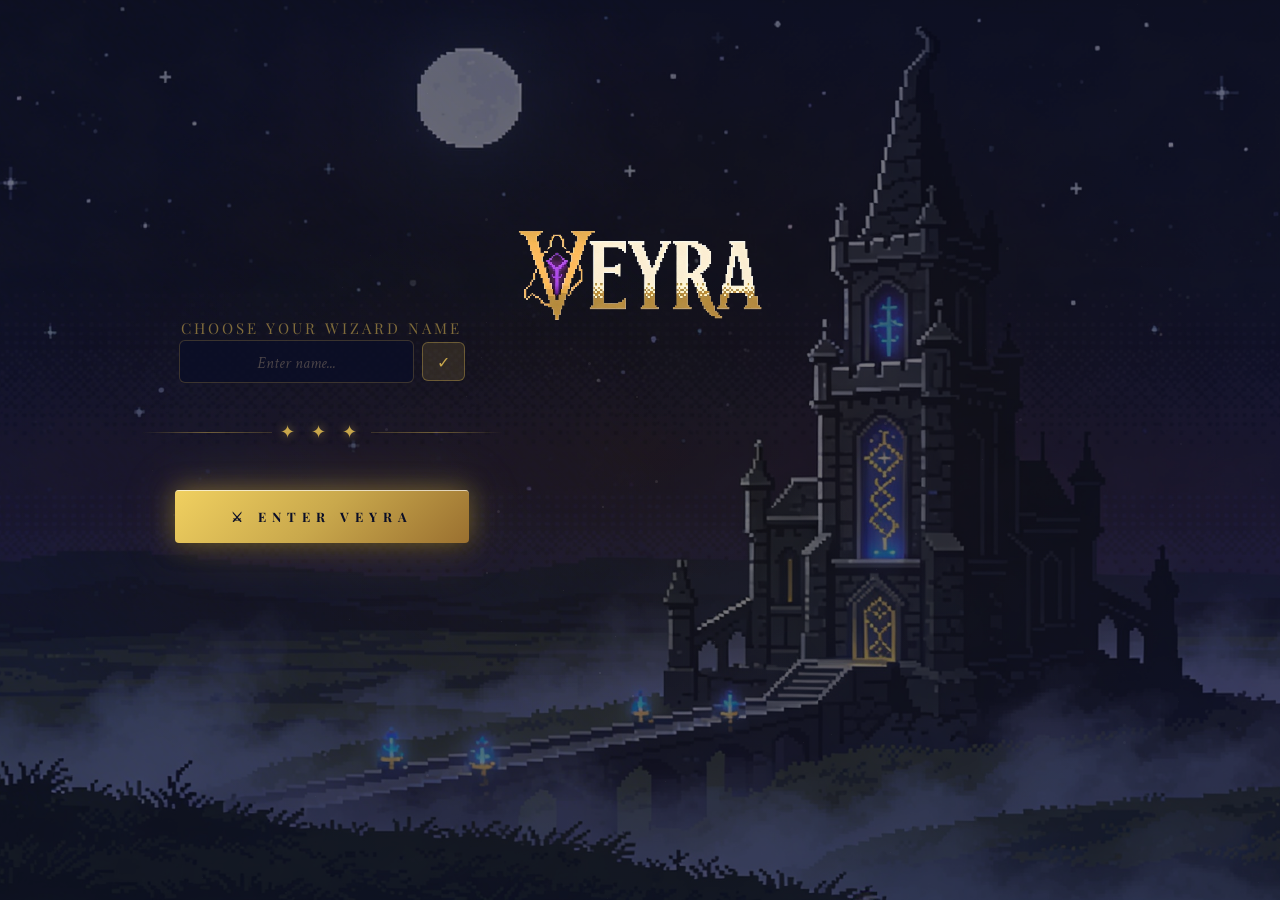
==== commit b80679f7: "feat: Sigil Tree action-rework + slowdown + buff icons + Abstract plan - Sigil Tree: 8 universal + 1" ====
--- a/index.html
+++ b/index.html
@@ -480,21 +480,21 @@
   <!-- ===== PASSIVES SCREEN — Sigil Tree ===== -->
   <div id="screen-passives" class="screen">
 
-    <!-- Header -->
+    <!-- Header: flat bar, gold 1px bottom border -->
     <div class="passives-header">
       <button class="passives-back-btn" id="btn-passives-back">← Back</button>
-      <div class="passives-header-title">❖ The Sigil Tree ❖</div>
+      <div class="passives-header-title">SIGIL TREE</div>
       <div class="passives-threads-display">
         Sigils: <span class="passives-threads-count" id="passives-header-threads">0</span>
       </div>
     </div>
 
-    <!-- Main layout -->
+    <!-- Main layout: left char card | centre canvas | right node panel -->
     <div class="passives-layout">
 
-      <!-- Left panel: character info + sigils + respec -->
+      <!-- Left panel: character card + sigils balance + legend + respec -->
       <div class="passives-left">
-        <div class="passives-panel-title">The Sigil Tree</div>
+        <div class="passives-panel-title">Sigil Tree</div>
         <div class="passives-panel-divider"></div>
 
         <div class="passives-char-name" id="passives-char-name">Mage</div>
@@ -513,30 +513,30 @@
         <div class="passives-legend">
           <div class="passives-legend-title">Node Types</div>
           <div class="passives-legend-item">
-            <span class="legend-star legend-star-minor">&#9733;</span> Minor (1 Sigil)
+            <span class="legend-star legend-star-minor"></span> Minor (1 Sigil)
           </div>
           <div class="passives-legend-item">
-            <span class="legend-star legend-star-major">&#9733;</span> Major (2 Sigils)
+            <span class="legend-star legend-star-major"></span> Major (2 Sigils)
           </div>
           <div class="passives-legend-item">
-            <span class="legend-star legend-star-keystone">&#10022;</span> Keystone (3 Sigils)
-          </div>
-        </div>
-
-        <button class="passives-respec-btn" id="btn-passives-respec" disabled>&#8635; Respec All (0g)</button>
-      </div>
-
-      <!-- Right panel: constellation canvas -->
-      <div class="passives-right" id="passives-right-panel">
-        <!-- Canvas container — PassiveTreeCanvas.init() attaches <canvas> here -->
-        <div id="passives-canvas-container" class="passives-canvas-wrap">
-          <!-- Decorative L-shaped corner ornaments -->
-          <div class="passives-corner passives-corner-tl"></div>
-          <div class="passives-corner passives-corner-tr"></div>
-          <div class="passives-corner passives-corner-bl"></div>
-          <div class="passives-corner passives-corner-br"></div>
-        </div>
-      </div>
+            <span class="legend-star legend-star-keystone"></span> Keystone (3 Sigils)
+          </div>
+        </div>
+
+        <button class="passives-respec-btn" id="btn-passives-respec" disabled>Respec All (0g)</button>
+      </div>
+
+      <!-- Centre: canvas viewport -->
+      <div class="passives-right" id="passives-right-panel" style="display:flex;flex-direction:row;">
+        <!-- Canvas — PassiveTreeCanvas.init() appends <canvas> here -->
+        <div id="passives-canvas-container" class="passives-canvas-wrap" style="flex:1;"></div>
+
+        <!-- Right node-detail panel (sigil-panel) -->
+        <div class="sigil-panel" id="sigil-panel">
+          <div class="sp-empty">Select a node to view details</div>
+        </div>
+      </div>
+
     </div>
 
   </div>
@@ -584,12 +584,7 @@
         <button class="lobby-btn lobby-btn-enter" id="lobby-btn-enter">Enter the Tower ⚔</button>
       </div>
 
-      <!-- Custom map loader — file input triggers run with editor-made map -->
-      <div class="lobby-custom-map">
-        <button class="lobby-btn lobby-btn-custom" id="lobby-btn-load-map">Load Custom Map</button>
-        <input type="file" id="lobby-map-file-input" accept=".json" style="display:none">
-        <div class="lobby-custom-hint">Draw a map in the <a href="map-editor.html" target="_blank">Map Editor</a>, then load it here</div>
-      </div>
+
     </div>
   </div>
 
--- a/src/css/main.css
+++ b/src/css/main.css
@@ -981,19 +981,41 @@
   left: 0;
 }
 .hud-buff-pill {
-  display: flex;
+  display: inline-flex;
   align-items: center;
-  justify-content: center;
-  width: 22px;
-  height: 16px;
-  border-radius: 8px;
+  gap: 4px;
+  padding: 3px 8px 3px 4px;
+  border-radius: 12px;
   border: 1px solid;
+  background: rgba(0,0,0,0.5);
   font-family: 'Cinzel', serif;
-  font-weight: 700;
-  font-size: 10px;
-  transition: all 0.3s ease;
-  position: relative;
+  font-size: 11px;
+  letter-spacing: 0.04em;
+  transition: transform 0.15s, filter 0.15s;
   cursor: help;
+}
+.hud-buff-pill:hover {
+  filter: brightness(1.2);
+  transform: translateY(-1px);
+}
+
+/* Pixel icon inside buff pill */
+.buff-pill-icon {
+  width: 24px;
+  height: 24px;
+  image-rendering: pixelated;
+  image-rendering: crisp-edges;
+  flex-shrink: 0;
+}
+
+/* Combat-counter badge next to icon */
+.buff-pill-counter {
+  color: #d8d2c0;
+  font-family: 'Cinzel', serif;
+  font-weight: 600;
+  font-size: 11px;
+  min-width: 12px;
+  text-align: center;
 }
 
 /* Кнопки правый верхний угол (вертикально) */
--- a/src/css/passives.css
+++ b/src/css/passives.css
@@ -1,165 +1,174 @@
-/* ===== PASSIVES SCREEN — Sigil Tree ===== */
+/* ===== SIGIL TREE — v2 crypt-altar aesthetic ===== */
+/*
+ * Palette (cute-minimalism + tide blue extension):
+ *   #0e0e18  Shadow Ink       — canvas BG
+ *   #1a1a24  Crypt Stone      — panel/tile grid
+ *   #3a3a4a  Moss Grey        — locked, borders
+ *   #e8b44a  Ember Gold       — available, header title, right-panel name
+ *   #ff7a1a  Fire Orange      — unlocked (Pyromancer accent)
+ *   #d8d2c0  Bone             — primary text
+ *   #05050a  Deep Void        — header bg
+ *
+ * NO: #0d1130, #080c1e, #9db8d4, navy/purple from old spec.
+ * NO: box-shadow blur > 8px on UI chrome (canvas is fine).
+ */
+
+/* ── Screen root ─────────────────────────────────────────────────────────── */
 
 #screen-passives.active {
-  background: #080c1e;
+  background: #0e0e18;
   display: flex;
   flex-direction: column;
   height: 100%;
   overflow: hidden;
-  color: #c9b99a;
-  font-family: 'Crimson Text', Georgia, serif;
-}
-
-/* --- Header --- */
+  color: #d8d2c0;
+  font-family: 'Cinzel', Georgia, serif;
+}
+
+/* ── Header ──────────────────────────────────────────────────────────────── */
+
 .passives-header {
   display: flex;
   align-items: center;
   gap: 16px;
-  padding: 12px 20px;
-  border-bottom: 1px solid #2a2e4a;
-  background: #0d1130;
-  flex-shrink: 0;
+  padding: 0 20px;
+  height: 56px;
+  flex-shrink: 0;
+  background: #05050a;
+  border-bottom: 1px solid #e8b44a;
 }
 
 .passives-back-btn {
   background: none;
-  border: 1px solid #3a3e5e;
-  color: #c9b99a;
+  border: 1px solid #3a3a4a;
+  color: #d8d2c0;
   padding: 6px 14px;
   border-radius: 4px;
   cursor: pointer;
-  font-family: 'Crimson Text', serif;
+  font-family: 'Cinzel', Georgia, serif;
+  font-size: 13px;
+  transition: border-color 0.15s, color 0.15s;
+}
+.passives-back-btn:hover {
+  border-color: #e8b44a;
+  color: #e8b44a;
+}
+
+.passives-header-title {
+  font-family: 'Cinzel', Georgia, serif;
+  font-size: 22px;
+  color: #e8b44a;
+  letter-spacing: 0.28em;
+  text-transform: uppercase;
+  flex: 1;
+}
+
+.passives-threads-display {
   font-size: 14px;
-  transition: border-color 0.2s, color 0.2s;
-}
-.passives-back-btn:hover {
-  border-color: #c9a84c;
-  color: #c9a84c;
-}
-
-.passives-header-title {
-  font-family: 'Cinzel', serif;
-  font-size: 22px;
-  color: #c9a84c;
-  letter-spacing: 0.28em;
-  text-transform: uppercase;
-  flex: 1;
-}
-
-.passives-threads-display {
-  font-size: 15px;
-  color: #9db8d4;
+  color: #d8d2c0;
+  font-family: 'Cinzel', Georgia, serif;
 }
 
 .passives-threads-count {
-  color: #c9a84c;
-  font-weight: 600;
-}
-
-/* --- Layout --- */
+  color: #e8b44a;
+  font-weight: 700;
+}
+
+/* ── Main layout ─────────────────────────────────────────────────────────── */
+
 .passives-layout {
   display: flex;
   flex: 1;
   overflow: hidden;
 }
 
-/* --- Left panel --- */
+/* ── Left (char card) panel ─────────────────────────────────────────────── */
+
 .passives-left {
   width: 220px;
   flex-shrink: 0;
-  border-right: 1px solid #2a2e4a;
-  border-left: 2px solid rgba(201, 168, 76, 0.4);
-  background: linear-gradient(180deg, #0d0a1a 0%, #080510 100%);
+  background: #1a1a24;
+  border-right: 1px solid #3a3a4a;
   padding: 20px 16px;
   display: flex;
   flex-direction: column;
   gap: 12px;
 }
 
-/* Sigil Tree panel title — engraved gold text effect (SHOULD 5) */
-
 .passives-panel-title {
-  font-family: 'Cinzel', serif;
-  font-size: 1.4rem;
-  /* Engraved effect: transparent fill with gold outline stroke */
-  color: transparent;
-  -webkit-text-stroke: 0.5px rgba(201, 168, 76, 0.7);
+  font-family: 'Cinzel', Georgia, serif;
+  font-size: 13px;
+  color: #e8b44a;
   letter-spacing: 0.15em;
+  text-transform: uppercase;
   text-align: center;
-}
-
-/* Decorative gold section divider */
+  opacity: 0.8;
+}
+
 .passives-panel-divider {
   height: 1px;
-  background: linear-gradient(90deg,
-    transparent 0%,
-    rgba(201, 168, 76, 0.3) 30%,
-    rgba(201, 168, 76, 0.3) 70%,
-    transparent 100%
-  );
-  margin: 2px 0;
+  background: #3a3a4a;
   flex-shrink: 0;
 }
 
 .passives-char-name {
-  font-family: 'Cinzel', serif;
-  font-size: 16px;
-  color: #e8d8b0;
+  font-family: 'Cinzel', Georgia, serif;
+  font-size: 15px;
+  color: #d8d2c0;
 }
 
 .passives-char-class {
-  font-size: 15px;
-  font-family: 'Cinzel', serif;
-  color: #8899aa;
-  margin-top: -4px;
+  font-family: 'Cinzel', Georgia, serif;
+  font-size: 13px;
+  color: #3a3a4a;
   letter-spacing: 0.08em;
-  transition: color 0.3s, text-shadow 0.3s;
-}
-
-/* Per-class accent colour applied via data-player-class on .passives-left */
-[data-player-class="pyromancer"]  #passives-char-class { color: #ff6b35; text-shadow: 0 0 8px rgba(255,107,53,0.45); }
-[data-player-class="stormcaller"] #passives-char-class { color: #64b5f6; text-shadow: 0 0 8px rgba(100,181,246,0.45); }
-[data-player-class="tidecaster"]  #passives-char-class { color: #26c6da; text-shadow: 0 0 8px rgba(38,198,218,0.45); }
-[data-player-class="geomancer"]   #passives-char-class { color: #a5d6a7; text-shadow: 0 0 8px rgba(165,214,167,0.45); }
+  margin-top: -6px;
+  transition: color 0.2s;
+}
+
+/* Per-class accent on class label */
+[data-player-class="pyromancer"]  #passives-char-class { color: #ff7a1a; }
+[data-player-class="stormcaller"] #passives-char-class { color: #8b5cd6; }
+[data-player-class="tidecaster"]  #passives-char-class { color: #5c9fd6; }
+[data-player-class="geomancer"]   #passives-char-class { color: #5cd66b; }
 
 .passives-threads-box {
-  background: #151830;
-  border: 1px solid #2a2e4a;
-  border-radius: 6px;
+  background: #0e0e18;
+  border: 1px solid #3a3a4a;
+  border-radius: 4px;
   padding: 10px 12px;
 }
 
 .passives-threads-label {
   font-size: 11px;
-  color: #9aabcc;
+  color: #3a3a4a;
   text-transform: uppercase;
   letter-spacing: 0.08em;
-  font-family: 'Cinzel', serif;
+  font-family: 'Cinzel', Georgia, serif;
 }
 
 .passives-threads-value {
+  font-family: 'Cinzel', Georgia, serif;
   font-size: 28px;
-  color: #c9a84c;
+  color: #e8b44a;
   font-weight: 700;
   margin-top: 2px;
-  letter-spacing: 0.05em;
-  text-shadow: 0 0 10px rgba(201, 168, 76, 0.5);
 }
 
 .passives-threads-total {
-  font-size: 12px;
-  color: #6677aa;
+  font-size: 11px;
+  color: #3a3a4a;
   margin-top: 4px;
-  letter-spacing: 0.03em;
-}
-
+}
+
+/* Legend */
 .passives-legend {
-  margin-top: 8px;
+  margin-top: 4px;
 }
 
 .passives-legend-title {
-  font-size: 12px;
-  color: #7788aa;
+  font-size: 11px;
+  color: #3a3a4a;
   text-transform: uppercase;
   letter-spacing: 0.06em;
   margin-bottom: 8px;
@@ -170,306 +179,196 @@
   align-items: center;
   gap: 8px;
   margin-bottom: 6px;
-  font-size: 13px;
-}
-
-.legend-dot {
+  font-size: 12px;
+  color: #d8d2c0;
+}
+
+/* Replace old star legend dots with simple coloured squares */
+.legend-star {
   width: 10px;
   height: 10px;
-  border-radius: 50%;
-  flex-shrink: 0;
-}
-.legend-dot-minor    { background: #5a7a9a; }
-.legend-dot-major    { background: #8050c0; }
-.legend-dot-keystone { background: #c9a84c; }
-
-/* Star icons in legend */
-.legend-star {
   flex-shrink: 0;
   display: inline-block;
-  line-height: 1;
-}
-.legend-star-minor    { color: #5a9ad0; font-size: 11px; text-shadow: 0 0 4px rgba(90,154,208,0.6); }
-.legend-star-major    { color: #a070e0; font-size: 14px; text-shadow: 0 0 5px rgba(160,112,224,0.6); }
-.legend-star-keystone { color: #c9a84c; font-size: 17px; text-shadow: 0 0 6px rgba(201,168,76,0.7); }
-
+}
+.legend-star-minor    { background: #3a3a4a; border-radius: 2px; }
+.legend-star-major    { background: #e8b44a; border-radius: 2px; }
+.legend-star-keystone { background: #ff7a1a; border-radius: 2px; }
+
+/* Respec button — at bottom of left panel */
 .passives-respec-btn {
   margin-top: auto;
-  background: #150808;
-  border: 1px solid rgba(180, 60, 60, 0.5);
-  color: #c07070;
-  padding: 10px 14px;
-  border-radius: 5px;
+  background: none;
+  border: 1px solid rgba(180, 60, 60, 0.4);
+  color: rgba(200, 100, 100, 0.7);
+  padding: 9px 12px;
+  border-radius: 4px;
   cursor: pointer;
-  font-family: 'Cinzel', serif;
-  font-size: 12px;
+  font-family: 'Cinzel', Georgia, serif;
+  font-size: 11px;
   letter-spacing: 0.06em;
   text-transform: uppercase;
-  transition: background 0.2s, border-color 0.2s, color 0.2s, box-shadow 0.2s;
+  transition: border-color 0.15s, color 0.15s;
   text-align: center;
 }
 .passives-respec-btn:hover:not(:disabled) {
-  background: #2a0e0e;
-  border-color: rgba(220, 80, 80, 0.8);
+  border-color: rgba(220, 80, 80, 0.7);
   color: #e08888;
-  box-shadow: 0 0 12px rgba(200, 60, 60, 0.25), inset 0 0 8px rgba(200, 50, 50, 0.08);
 }
 .passives-respec-btn:disabled {
-  opacity: 0.35;
+  opacity: 0.25;
   cursor: not-allowed;
 }
 
-/* --- Right panel (canvas area — no scroll) --- */
+/* ── Centre: canvas area ─────────────────────────────────────────────────── */
+
 .passives-right {
   flex: 1;
   overflow: hidden;
-  padding: 0;
-  position: relative; /* anchor for respec dialog and canvas overlays */
-  background: #050810; /* matches canvas cosmic background */
-}
-
-/* Canvas wrapper fills the entire right panel — gothic stained-glass triple frame */
+  position: relative;
+  /* No padding — canvas fills edge to edge */
+}
+
+/* Canvas wrapper: thin gold border only — no gothic ornaments */
 .passives-canvas-wrap {
   width: 100%;
   height: 100%;
   position: relative;
   overflow: hidden;
-  background: #050810;
-  /* Triple border: outer gold 2px | 4px gap (via outline) | inner hairline */
-  border: 2px solid rgba(201, 168, 76, 0.85);
-  outline: 4px solid transparent;
-  outline-offset: -6px;
   box-sizing: border-box;
-  box-shadow:
-    inset 0 0 120px rgba(0, 0, 0, 0.9),
-    0 0 20px rgba(201, 168, 76, 0.1),
-    inset 0 0 0 6px rgba(0, 0, 0, 0),
-    inset 6px 6px 0 0 rgba(201, 168, 76, 0.2),
-    inset -6px -6px 0 0 rgba(201, 168, 76, 0.2),
-    inset 6px -6px 0 0 rgba(201, 168, 76, 0.2),
-    inset -6px 6px 0 0 rgba(201, 168, 76, 0.2);
-}
-
-/* Gothic pointed arch decoration — SVG-based top ornament */
-.passives-canvas-wrap::before {
-  content: '';
-  position: absolute;
-  top: 0;
-  left: 50%;
-  transform: translateX(-50%);
-  width: 120px;
-  height: 8px;
-  background: linear-gradient(90deg,
-    transparent 0%,
-    rgba(201, 168, 76, 0.6) 20%,
-    rgba(201, 168, 76, 0.9) 50%,
-    rgba(201, 168, 76, 0.6) 80%,
-    transparent 100%
-  );
-  z-index: 20;
-  pointer-events: none;
-  clip-path: polygon(0% 100%, 10% 0%, 50% 40%, 90% 0%, 100% 100%);
-}
-
-/* Corner ornaments — L-shaped gold strokes via absolutely positioned divs */
-.passives-corner {
-  position: absolute;
-  width: 16px;
-  height: 16px;
-  z-index: 10;
-  pointer-events: none;
-}
-.passives-corner-tl {
-  top: 6px; left: 6px;
-  border-top:  2px solid #c9a84c;
-  border-left: 2px solid #c9a84c;
-}
-.passives-corner-tr {
-  top: 6px; right: 6px;
-  border-top:   2px solid #c9a84c;
-  border-right: 2px solid #c9a84c;
-}
-.passives-corner-bl {
-  bottom: 6px; left: 6px;
-  border-bottom: 2px solid #c9a84c;
-  border-left:   2px solid #c9a84c;
-}
-.passives-corner-br {
-  bottom: 6px; right: 6px;
-  border-bottom: 2px solid #c9a84c;
-  border-right:  2px solid #c9a84c;
-}
-
-/* --- Section headers --- */
-.passives-section {
-  margin-bottom: 28px;
-}
-
-.passives-section-title {
-  font-family: 'Cinzel', serif;
-  font-size: 15px;
-  color: #c9a84c;
+  border: 1px solid rgba(232, 180, 74, 0.30);  /* gold 30% alpha per ТЗ §1 */
+}
+
+/* ── Right: node detail panel ─────────────────────────────────────────────
+   .passives-right holds both the canvas and the sigil panel in a row.
+   See index.html — #passives-right-panel has display:flex.
+   ─────────────────────────────────────────────────────────────────────── */
+
+.sigil-panel {
+  width: 260px;
+  flex-shrink: 0;
+  background: #1a1a24;
+  border-left: 1px solid #3a3a4a;
+  padding: 20px 16px;
+  display: flex;
+  flex-direction: column;
+  gap: 10px;
+  overflow-y: auto;
+  font-family: 'Cinzel', Georgia, serif;
+}
+
+/* Node name — gold, uppercase */
+.sp-node-name {
+  font-size: 18px;
+  color: #e8b44a;
+  letter-spacing: 0.05em;
+  line-height: 1.2;
+  word-break: break-word;
+}
+
+/* Type badge + cost — small caps */
+.sp-type-badge {
+  font-size: 11px;
+  color: #3a3a4a;
+  text-transform: uppercase;
+  letter-spacing: 0.08em;
+}
+
+.sp-divider {
+  height: 1px;
+  background: #3a3a4a;
+  flex-shrink: 0;
+}
+
+/* Description — Crimson Text italic, bone colour */
+.sp-desc {
+  font-family: 'Crimson Text', Georgia, serif;
+  font-style: italic;
+  font-size: 14px;
+  color: #d8d2c0;
+  line-height: 1.5;
+}
+
+/* Prerequisite note */
+.sp-req {
+  font-family: 'Cinzel', Georgia, serif;
+  font-size: 11px;
+  color: #e8b44a;
+  opacity: 0.6;
+  letter-spacing: 0.04em;
+}
+
+/* Pushes action button to bottom */
+.sp-spacer { flex: 1; }
+
+/* Empty state */
+.sp-empty {
+  font-family: 'Crimson Text', Georgia, serif;
+  font-style: italic;
+  font-size: 13px;
+  color: #3a3a4a;
+  text-align: center;
+  margin-top: 40px;
+}
+
+/* Status labels */
+.sp-status {
+  font-size: 12px;
+  font-family: 'Cinzel', Georgia, serif;
   letter-spacing: 0.06em;
-  border-bottom: 1px solid #2a2e4a;
-  padding-bottom: 6px;
-  margin-bottom: 12px;
-}
-
-.passives-type-group {
-  margin-bottom: 16px;
-}
-
-.passives-type-label {
-  font-size: 11px;
-  text-transform: uppercase;
-  letter-spacing: 0.08em;
-  color: #7788aa;
-  margin-bottom: 8px;
-}
-
-/* --- Node grid --- */
-.passives-nodes-grid {
-  display: flex;
-  flex-wrap: wrap;
-  gap: 8px;
-}
-
-/* --- Node card --- */
-.passive-node {
-  width: 180px;
-  background: #111428;
-  border: 1px solid #2a2e4a;
-  border-radius: 6px;
-  padding: 10px 12px;
-  display: flex;
-  flex-direction: column;
-  gap: 4px;
-  transition: border-color 0.2s, background 0.2s;
-}
-
-/* Unlocked state */
-.passive-node.node-unlocked {
-  background: #151d30;
-  border-color: #4a6a9a;
-  box-shadow: 0 0 8px rgba(74, 106, 154, 0.25);
-}
-.passive-node.node-unlocked .passive-node-name {
-  color: #9dc8f0;
-}
-
-/* Available state (can unlock) */
-.passive-node.node-available {
-  border-color: #3a4e6a;
-  cursor: default;
-}
-
-/* Locked state (prereq not met) */
-.passive-node.node-locked {
-  opacity: 0.55;
-}
-
-/* Type color accents */
-.passive-node[data-type="minor"]    { border-left: 3px solid #5a7a9a; }
-.passive-node[data-type="major"]    { border-left: 3px solid #8050c0; }
-.passive-node[data-type="keystone"] { border-left: 3px solid #c9a84c; }
-
-.passive-node.node-unlocked[data-type="minor"]    { border-left-color: #7aaad0; }
-.passive-node.node-unlocked[data-type="major"]    { border-left-color: #b080f0; }
-.passive-node.node-unlocked[data-type="keystone"] { border-left-color: #f0c86a; }
-
-/* Node content */
-.passive-node-header {
-  display: flex;
-  align-items: baseline;
-  justify-content: space-between;
-  gap: 4px;
-}
-
-.passive-node-name {
-  font-size: 13px;
-  font-weight: 600;
-  color: #c9b99a;
-  line-height: 1.2;
-}
-
-.passive-node-cost {
-  font-size: 11px;
-  color: #c9a84c;
-  white-space: nowrap;
-  flex-shrink: 0;
-}
-
-.passive-node-desc {
-  font-size: 12px;
-  color: #8899aa;
-  line-height: 1.4;
-}
-
-.passive-node-req {
-  font-size: 11px;
-  color: #7a5030;
-  margin-top: 2px;
-}
-
-.passive-node-status {
-  font-size: 11px;
-  font-weight: 600;
-  color: #4a8a4a;
-  margin-top: 2px;
-}
-
-.passive-unlock-btn {
-  margin-top: 6px;
-  background: #1a2840;
-  border: 1px solid #3a5a7a;
-  color: #9dc8f0;
-  padding: 5px 8px;
+  text-transform: uppercase;
+}
+.sp-status-unlocked { color: #5cd66b; }
+.sp-status-locked   { color: rgba(200, 80, 80, 0.7); }
+
+/* Unlock button */
+.sp-unlock-btn {
+  background: #0e0e18;
+  border: 1px solid #e8b44a;
+  color: #e8b44a;
+  padding: 10px 14px;
   border-radius: 4px;
   cursor: pointer;
+  font-family: 'Cinzel', Georgia, serif;
   font-size: 12px;
-  font-family: 'Crimson Text', serif;
-  transition: background 0.15s, border-color 0.15s;
-  align-self: flex-start;
-}
-.passive-unlock-btn:hover:not(:disabled) {
-  background: #1e3450;
-  border-color: #5a8aaa;
-}
-.passive-unlock-btn:disabled {
-  opacity: 0.4;
+  letter-spacing: 0.06em;
+  text-transform: uppercase;
+  transition: background 0.15s, color 0.15s;
+  text-align: center;
+  width: 100%;
+}
+.sp-unlock-btn:hover {
+  background: #e8b44a;
+  color: #0e0e18;
+}
+.sp-unlock-btn:disabled {
+  opacity: 0.3;
   cursor: not-allowed;
 }
 
-/* Unlocked badge (replaces button) */
-.passive-unlocked-badge {
-  margin-top: 6px;
-  font-size: 12px;
-  color: #4a8a4a;
-  font-style: italic;
-}
-
-/* --- Respec confirm dialog --- */
+/* ── Respec confirm dialog (absolute over right panel) ─────────────────── */
+
 .passives-respec-confirm {
   position: absolute;
   top: 50%;
   left: 50%;
   transform: translate(-50%, -50%);
   z-index: 400;
-  background: #0d1130;
-  border: 1px solid #5a3030;
-  border-radius: 8px;
+  background: #1a1a24;
+  border: 1px solid #3a3a4a;
+  border-radius: 6px;
   padding: 20px 24px;
-  max-width: 360px;
+  max-width: 340px;
   width: 90%;
   text-align: center;
-  box-shadow: 0 8px 40px rgba(0,0,0,0.8);
+  box-shadow: 0 4px 24px rgba(0, 0, 0, 0.8);
 }
 
 .passives-respec-confirm p {
-  color: #c9b99a;
-  font-size: 15px;
+  color: #d8d2c0;
+  font-size: 14px;
+  font-family: 'Crimson Text', Georgia, serif;
+  line-height: 1.5;
   margin-bottom: 16px;
-  line-height: 1.5;
 }
 
 .passives-respec-confirm-btns {
@@ -482,173 +381,56 @@
   padding: 8px 20px;
   border-radius: 4px;
   cursor: pointer;
-  font-family: 'Crimson Text', serif;
-  font-size: 14px;
+  font-family: 'Cinzel', Georgia, serif;
+  font-size: 12px;
+  letter-spacing: 0.04em;
   border: 1px solid;
+  transition: background 0.15s;
 }
 
 .btn-respec-confirm {
-  background: #2a0a0a;
-  border-color: #cc4444 !important;
-  color: #ee8888;
-}
-.btn-respec-confirm:hover {
-  background: #3a1010;
-}
+  background: none;
+  border-color: rgba(220, 80, 80, 0.6) !important;
+  color: #e08888;
+}
+.btn-respec-confirm:hover { background: rgba(200, 50, 50, 0.12); }
 
 .btn-respec-cancel {
-  background: #151830;
-  border-color: #3a3e5e !important;
-  color: #c9b99a;
-}
-.btn-respec-cancel:hover {
-  background: #1c2240;
-}
-
-/* Empty state (kept for legacy; canvas handles the no-class case internally) */
-.passives-no-class {
-  color: #7788aa;
-  font-style: italic;
-  font-size: 14px;
-  padding: 8px 0;
-}
-
-/* ===== CANVAS TOOLTIP — scroll parchment style (NICE 7) ===== */
+  background: none;
+  border-color: #3a3a4a !important;
+  color: #d8d2c0;
+}
+.btn-respec-cancel:hover { background: rgba(255,255,255,0.04); }
+
+/* ── Tooltip: hover on node (name + type only, no description) ────────── */
+
 .ptc-tooltip {
   position: absolute;
   z-index: 200;
-  width: 220px;
-  /* Parchment gradient background */
-  background: linear-gradient(160deg, #1a1408, #0d0a05);
-  /* Clipped corners — octagon-like bevel effect */
-  clip-path: polygon(
-    12px 0%, calc(100% - 12px) 0%,
-    100% 12px, 100% calc(100% - 12px),
-    calc(100% - 12px) 100%, 12px 100%,
-    0% calc(100% - 12px), 0% 12px
-  );
-  /* Double gold border via box-shadow (clip-path hides normal border) */
-  box-shadow:
-    0 0 0 1px rgba(201, 168, 76, 0.7),
-    0 0 0 3px rgba(0, 0, 0, 0.8),
-    0 0 0 4px rgba(201, 168, 76, 0.3),
-    0 4px 24px rgba(0, 0, 0, 0.8),
-    0 0 12px rgba(50, 60, 120, 0.3);
-  padding: 12px 14px;
+  width: 140px;
+  background: #1a1a24;
+  border: 1px solid rgba(232, 180, 74, 0.4);
+  border-radius: 3px;
+  padding: 8px 10px;
   pointer-events: none;
-  backdrop-filter: blur(4px);
 }
 
 .ptc-tt-name {
-  font-family: 'Cinzel', serif;
-  font-size: 14px;
-  color: #e8d8b0;
-  margin-bottom: 2px;
-}
-
-.ptc-tt-desc {
-  font-family: 'Crimson Text', Georgia, serif;
-  font-style: italic;
-  font-size: 12px;
-  color: #c9b99a;
-  line-height: 1.45;
-  margin-bottom: 6px;
+  font-family: 'Cinzel', Georgia, serif;
+  font-size: 13px;
+  color: #d8d2c0;
+  line-height: 1.2;
 }
 
 .ptc-tt-type {
-  font-size: 11px;
-  color: #7788aa;
+  font-size: 10px;
+  color: #3a3a4a;
   text-transform: uppercase;
   letter-spacing: 0.06em;
-  margin-bottom: 6px;
-}
-
-.ptc-tt-req {
-  font-size: 11px;
-  color: #8a6040;
-  margin-bottom: 6px;
-}
-
-.ptc-tt-status {
-  display: block;
-  font-size: 11px;
-  font-weight: 600;
-  letter-spacing: 0.04em;
-}
-
-.ptc-tt-unlocked { color: #5aaa5a; }
-.ptc-tt-available { color: #c9a84c; }
-.ptc-tt-locked    { color: #9a4444; }
-
-/* ===== CANVAS CONFIRM OVERLAY ===== */
-.ptc-confirm-overlay {
-  position: absolute;
-  inset: 0;
-  z-index: 300;
-  display: flex;
-  align-items: center;
-  justify-content: center;
-  background: rgba(5, 6, 15, 0.75);
-  backdrop-filter: blur(3px);
-}
-
-.ptc-confirm-box {
-  background: #0d1130;
-  border: 1px solid #3a3e60;
-  border-radius: 10px;
-  padding: 24px 28px;
-  max-width: 320px;
-  text-align: center;
-  box-shadow: 0 8px 40px rgba(0,0,0,0.8), 0 0 24px rgba(80,100,200,0.15);
-}
-
-.ptc-confirm-title {
-  font-family: 'Cinzel', serif;
-  font-size: 16px;
-  color: #c9a84c;
-  margin-bottom: 8px;
-}
-
-.ptc-confirm-desc {
-  font-size: 13px;
-  color: #c9b99a;
-  line-height: 1.5;
-  margin-bottom: 10px;
-}
-
-.ptc-confirm-cost {
-  font-size: 13px;
-  color: #9dc8f0;
-  margin-bottom: 18px;
-}
-
-.ptc-confirm-btns {
-  display: flex;
-  gap: 12px;
-  justify-content: center;
-}
-
-.ptc-btn-yes,
-.ptc-btn-no {
-  padding: 8px 22px;
-  border-radius: 5px;
-  cursor: pointer;
-  font-family: 'Crimson Text', serif;
-  font-size: 14px;
-  border: 1px solid;
-  transition: background 0.15s;
-}
-
-.ptc-btn-yes {
-  background: #1a2840;
-  border-color: #3a7aaa;
-  color: #9dc8f0;
-}
-.ptc-btn-yes:hover { background: #1e3450; border-color: #5a9acc; }
-
-.ptc-btn-no {
-  background: #151820;
-  border-color: #3a3e5e;
-  color: #c9b99a;
-}
-.ptc-btn-no:hover { background: #1c2240; }
+  margin-top: 3px;
+}
+
+/* Hide old desc/req/status in minimal tooltip */
+.ptc-tt-desc,
+.ptc-tt-req,
+.ptc-tt-status { display: none; }
--- a/src/css/lobby.css
+++ b/src/css/lobby.css
@@ -18,22 +18,21 @@
 .lobby-bg {
   position: absolute;
   inset: 0;
+  background: url('../../assets/generated/pixel/lobby_bg.png') center/cover no-repeat;
+  image-rendering: pixelated;
+  z-index: 0;
+}
+
+/* Fallback gradient — shown if PNG fails to load (background layers stack under the image) */
+.lobby-bg::after {
+  content: '';
+  position: absolute;
+  inset: 0;
   background:
-    radial-gradient(ellipse at 50% 20%, rgba(60, 35, 80, 0.60) 0%, transparent 55%),
-    radial-gradient(ellipse at 20% 90%, rgba(120, 70, 30, 0.20) 0%, transparent 55%),
-    radial-gradient(ellipse at 80% 90%, rgba(120, 70, 30, 0.20) 0%, transparent 55%),
+    radial-gradient(ellipse at 50% 20%, rgba(60, 35, 80, 0.35) 0%, transparent 55%),
     linear-gradient(180deg, #100c1c 0%, #060410 65%, #02010a 100%);
-  z-index: 0;
-}
-
-/* SVG-noise stone texture overlay */
-.lobby-bg::before {
-  content: '';
-  position: absolute;
-  inset: 0;
-  background-image: url("data:image/svg+xml;utf8,<svg xmlns='http://www.w3.org/2000/svg' width='120' height='120'><filter id='n'><feTurbulence baseFrequency='0.75' numOctaves='3' seed='7'/></filter><rect width='120' height='120' filter='url(%23n)' opacity='0.15'/></svg>");
-  mix-blend-mode: overlay;
-  opacity: 0.45;
+  z-index: -1;
+  pointer-events: none;
 }
 
 /* Bottom vignette */
@@ -47,24 +46,7 @@
   pointer-events: none;
 }
 
-/* ─── Stone arch silhouette ───────────────────────────────────────────────── */
-
-.lobby-arch {
-  position: absolute;
-  top: 5%;
-  left: 50%;
-  transform: translateX(-50%);
-  width: min(44vw, 520px);
-  height: 82%;
-  border-radius: min(22vw, 260px) min(22vw, 260px) 0 0;
-  border: 6px solid rgba(70, 55, 100, 0.50);
-  border-bottom: none;
-  background: linear-gradient(180deg, rgba(35, 25, 55, 0.30), transparent 55%);
-  box-shadow:
-    inset 0 0 100px rgba(20, 10, 40, 0.65),
-    0 0 80px rgba(100, 70, 160, 0.14);
-  z-index: 2;
-}
+/* .lobby-arch removed — arch is now part of lobby_bg.png */
 
 /* ─── Glowing rune row ────────────────────────────────────────────────────── */
 
@@ -318,42 +300,3 @@
   box-shadow: 0 0 14px rgba(220, 80, 30, 0.35);
 }
 
-/* ─── Custom map loader section ──────────────────────────────────────────── */
-
-.lobby-custom-map {
-  display: flex;
-  flex-direction: column;
-  align-items: center;
-  gap: 6px;
-  margin-top: 4px;
-}
-
-.lobby-btn-custom {
-  background: rgba(14, 20, 30, 0.90);
-  border-color: rgba(100, 160, 220, 0.45);
-  color: #90c8f0;
-  font-size: clamp(11px, 1vw, 14px);
-  letter-spacing: clamp(1px, 0.2vw, 3px);
-  padding: clamp(8px, 0.9vh, 11px) clamp(16px, 2vw, 28px);
-}
-.lobby-btn-custom:hover {
-  background: rgba(24, 36, 54, 0.96);
-  border-color: rgba(100, 180, 255, 0.80);
-  box-shadow: 0 0 14px rgba(80, 160, 240, 0.25);
-}
-
-.lobby-custom-hint {
-  font-family: 'Crimson Text', serif;
-  font-size: clamp(11px, 1vw, 13px);
-  color: rgba(180, 160, 120, 0.55);
-  font-style: italic;
-  text-align: center;
-}
-.lobby-custom-hint a {
-  color: rgba(140, 200, 240, 0.70);
-  text-decoration: none;
-}
-.lobby-custom-hint a:hover {
-  color: rgba(140, 200, 240, 1.00);
-  text-decoration: underline;
-}
